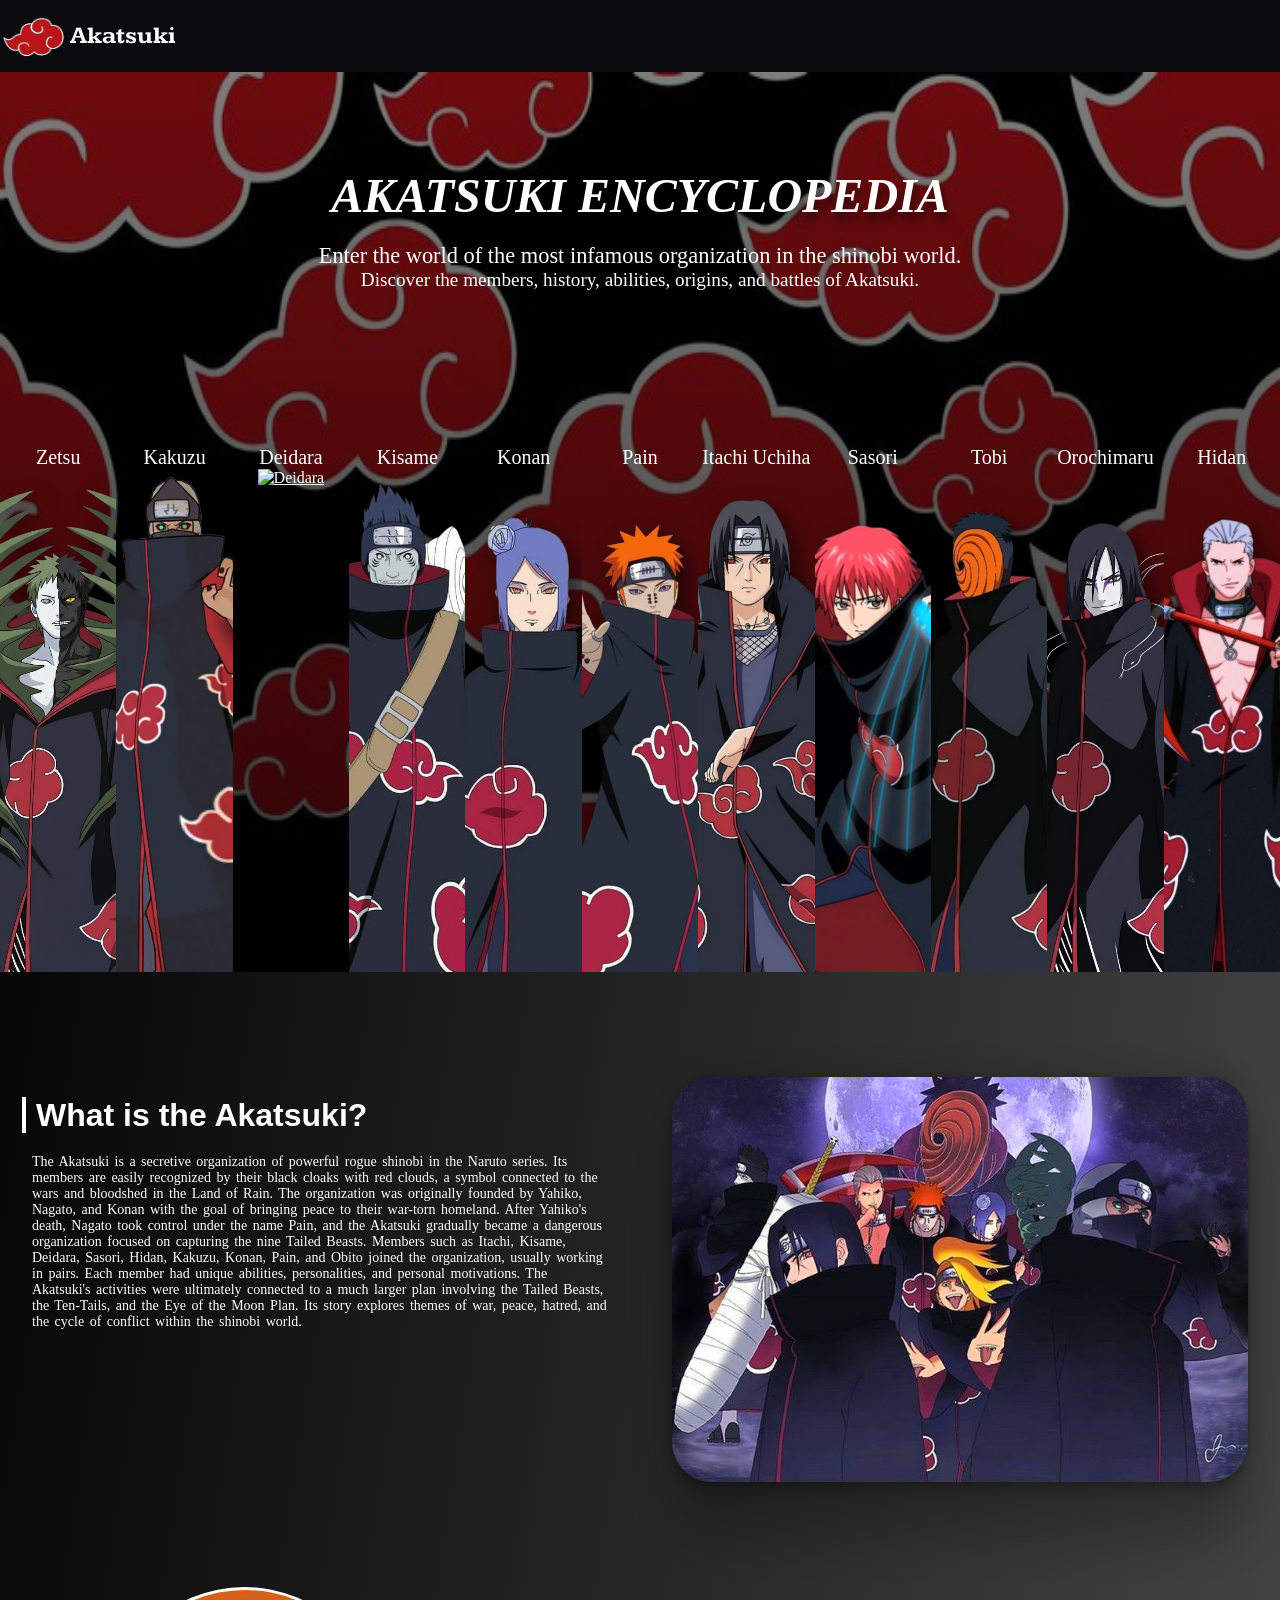
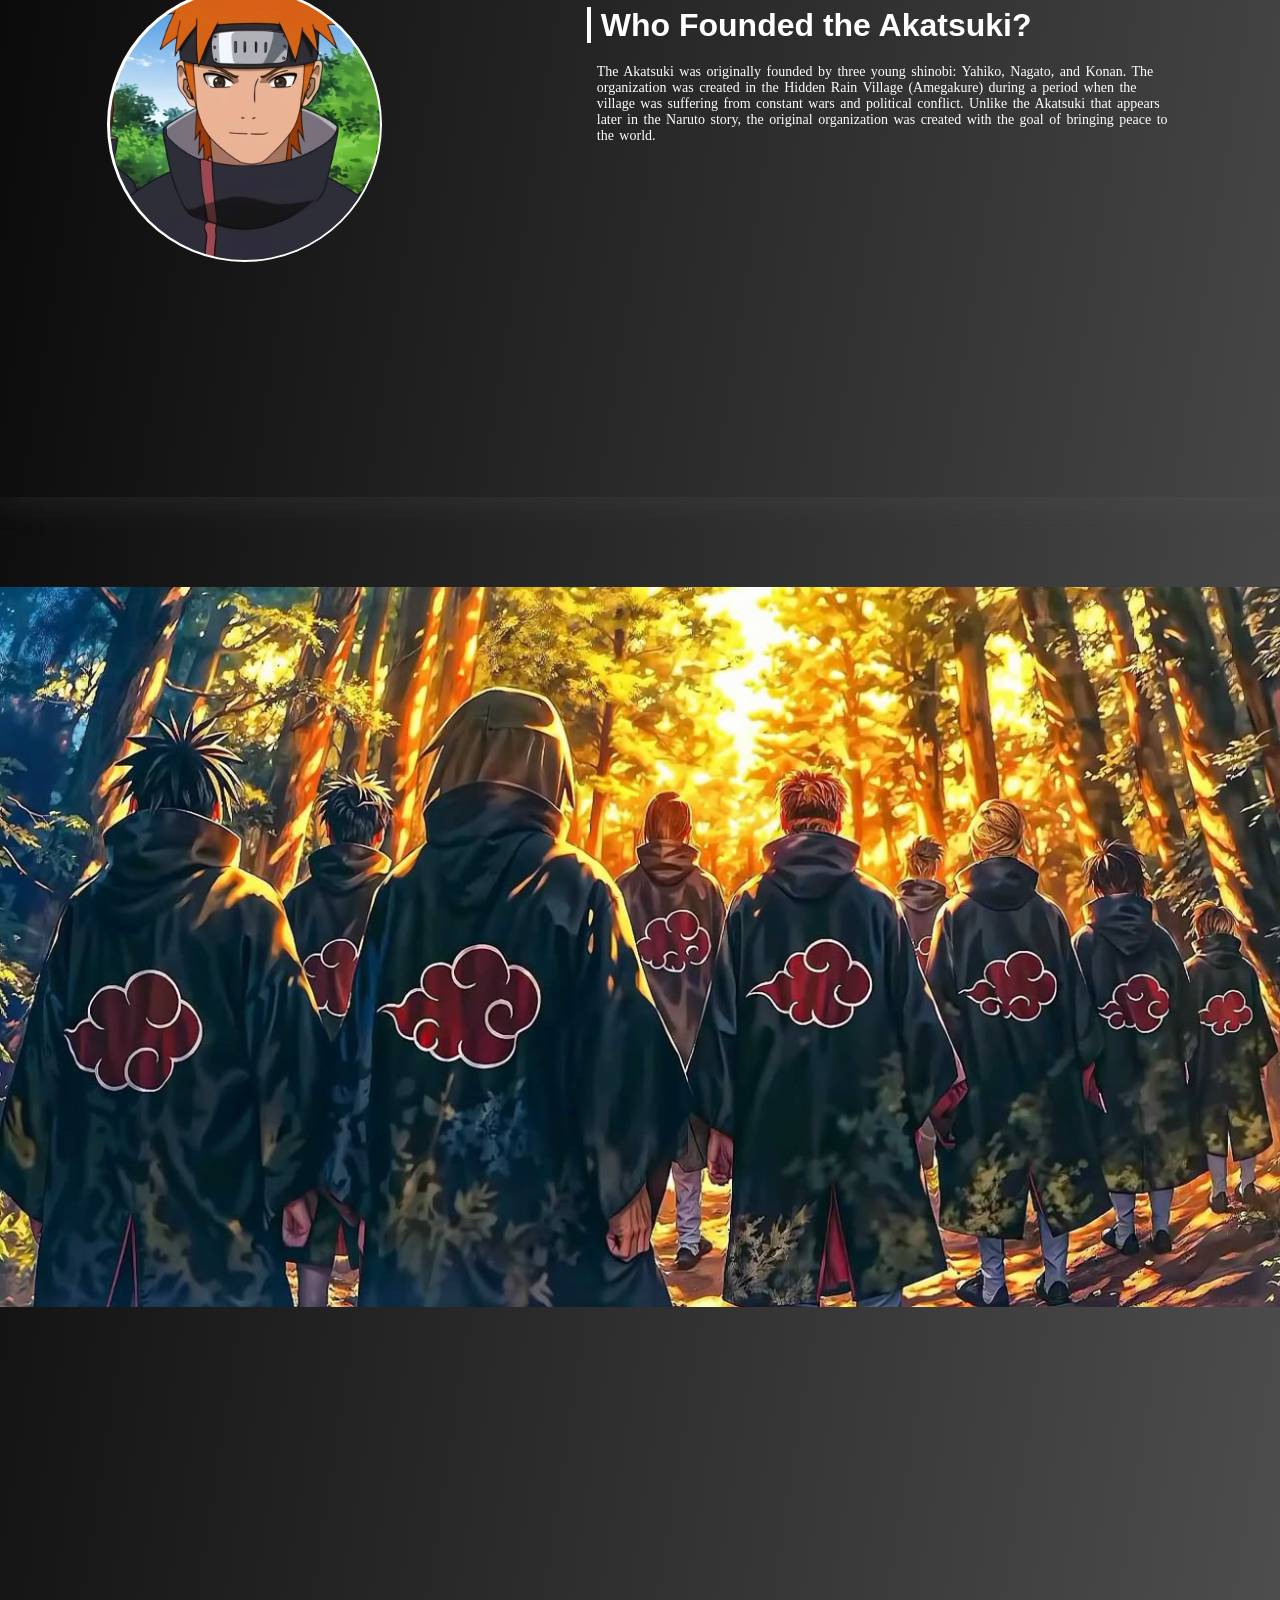
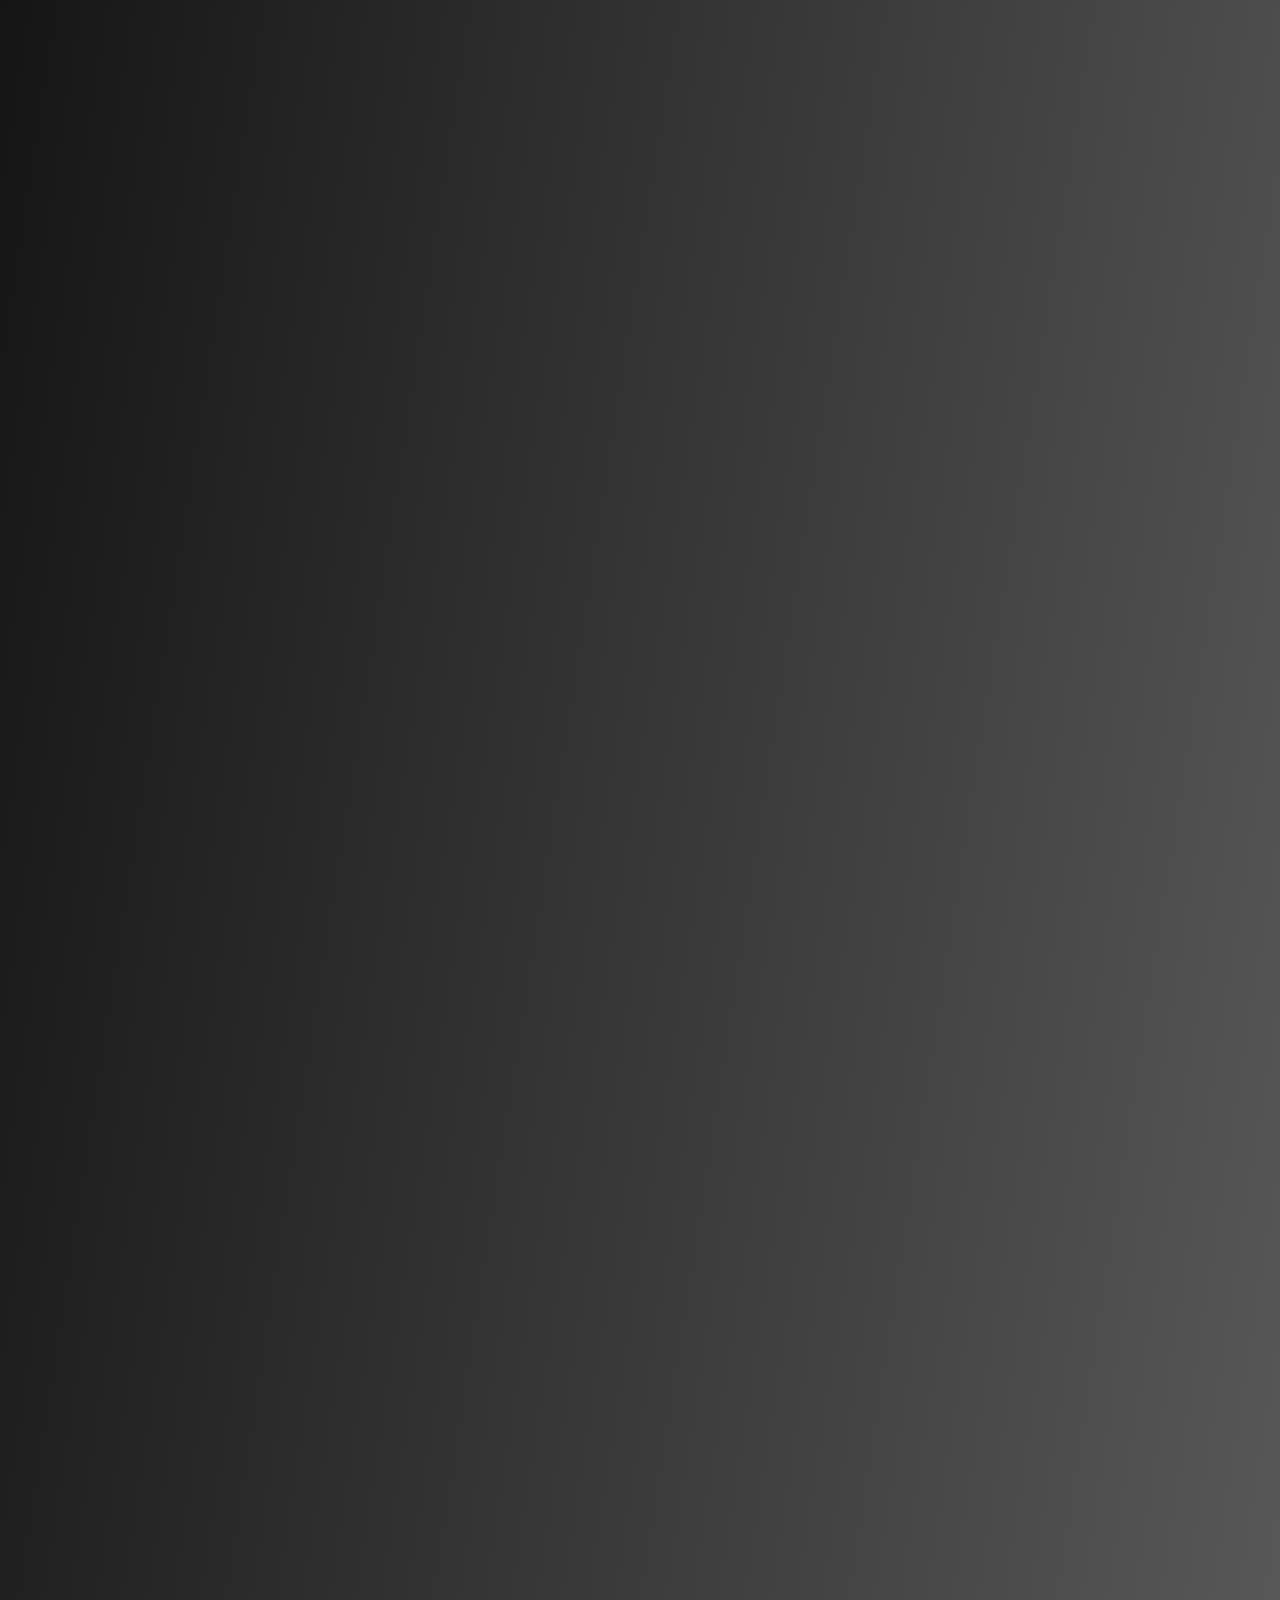
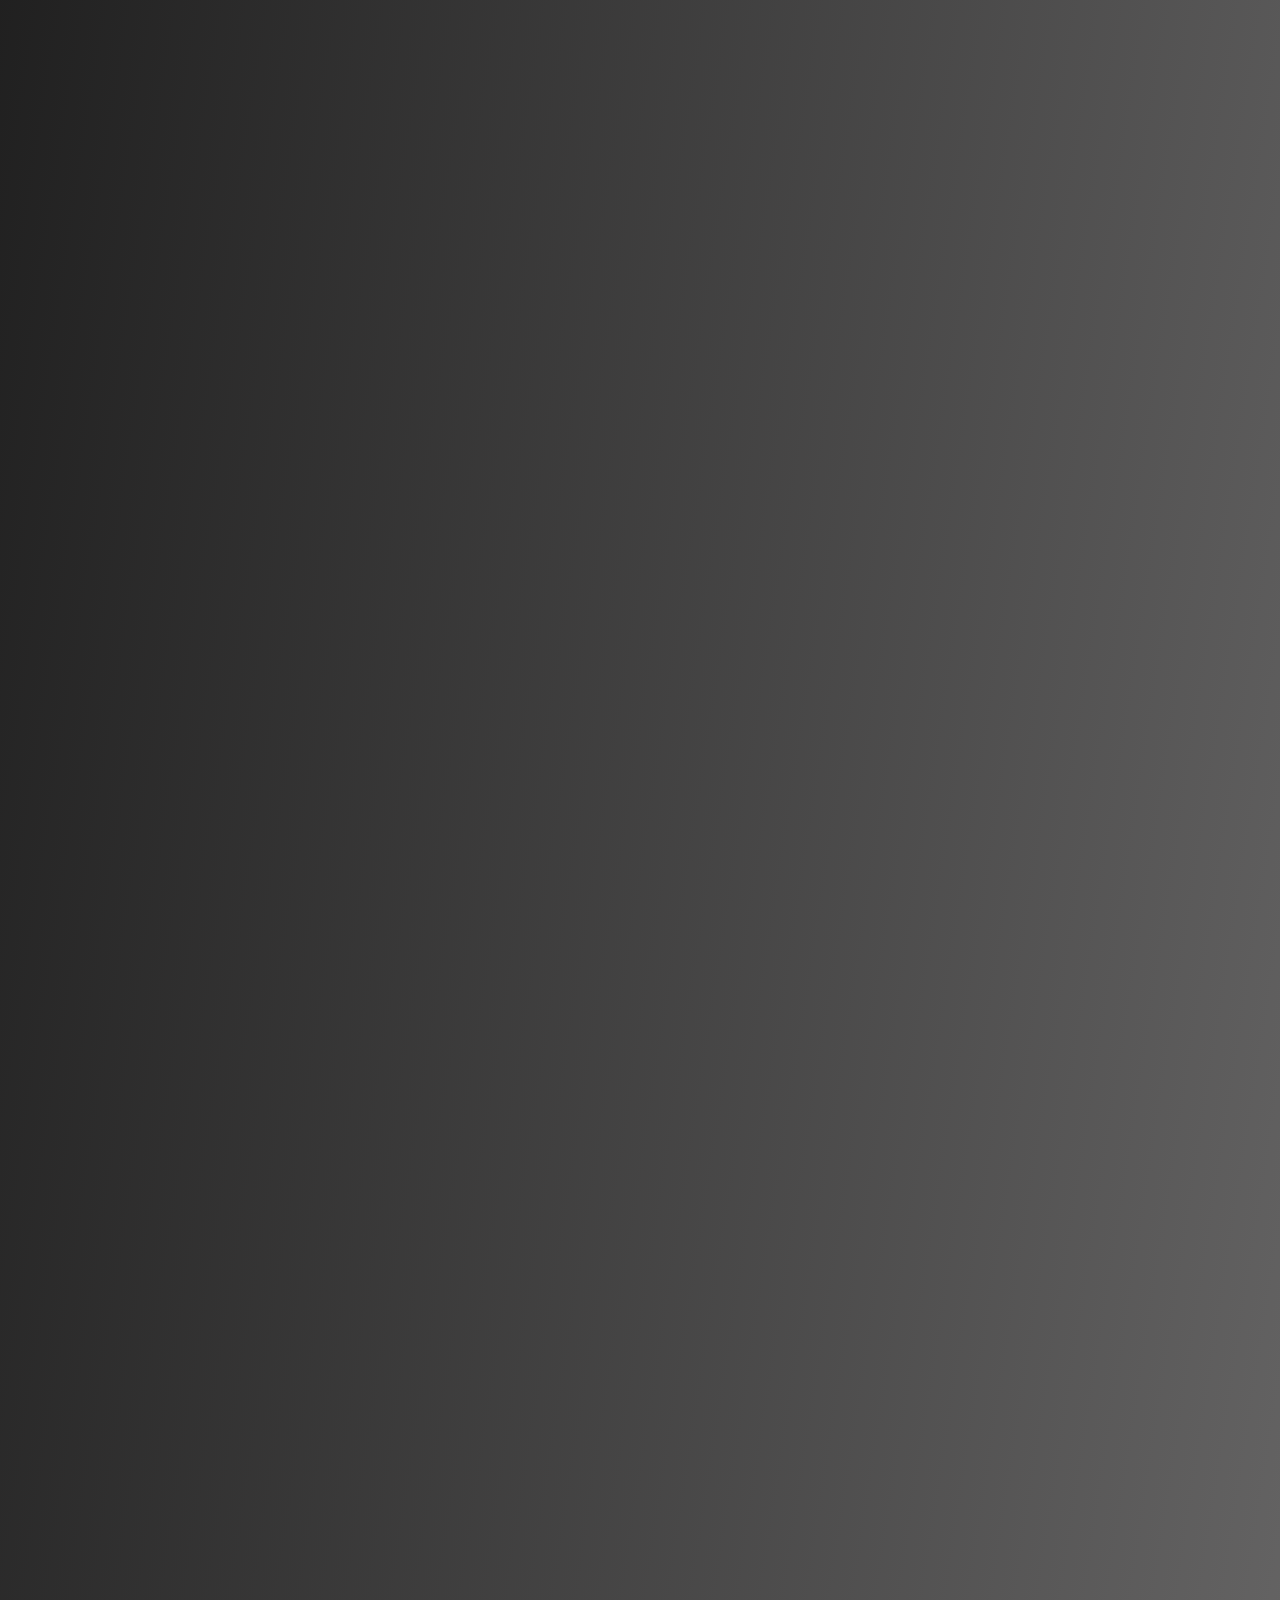
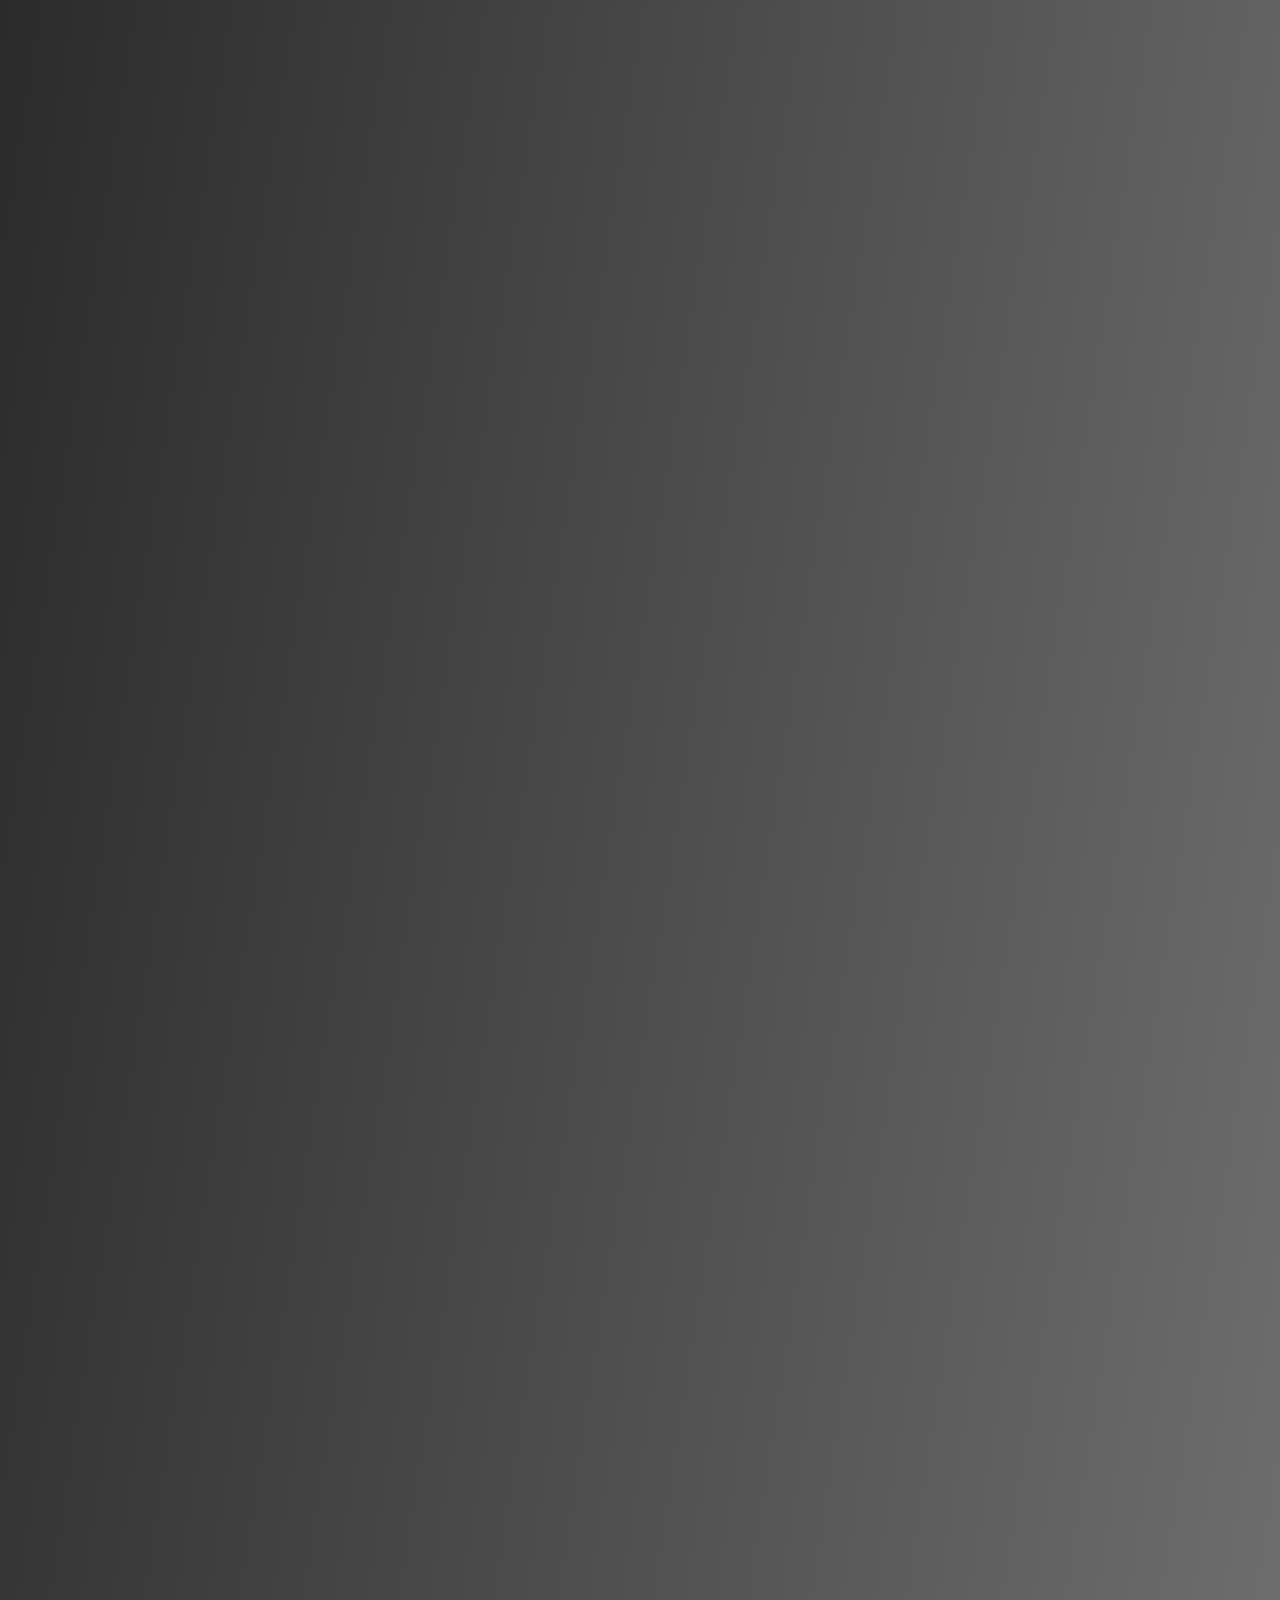
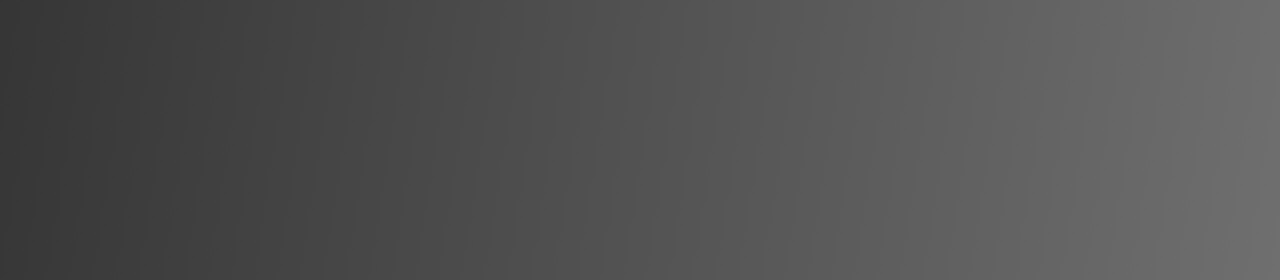
==== index.html @ fbed07a7 "js file is add for the image slider" ====
<!doctype html>
<html lang="en">
  <head>
    <meta charset="UTF-8" />
    <meta name="viewport" content="width=device-width, initial-scale=1.0" />
    <link
      rel="stylesheet"
      href="https://cdnjs.cloudflare.com/ajax/libs/font-awesome/7.3.1/css/all.min.css"
      integrity="sha512-QeR2VH+lsBE5LSAe1Q5EnTBbe7XTBubt8dG93Y7gidSgdMCr8nVqKcfKAMyN96SV8KDbZVTDXChatu5G2KQGzg=="
      crossorigin="anonymous"
      referrerpolicy="no-referrer"
    />
    <link rel="shortcut icon" href="./Akatsuki logo.png" type="image/x-icon" />
    <title>Akatsuki</title>
    <link rel="stylesheet" href="style.css" />
    <link rel="stylesheet" href="1024px.css" />
    <link rel="stylesheet" href="430px.css" />
  </head>
  <body>
    <main>
      <nav>
        <div class="left">
          <img src="./Akatsuki logo.png" alt="Akatsuki logo" />
          <h1>Akatsuki</h1>
        </div>
        <div class="right">
          <div id="ual">
            <ul>
              <li>Home</li>
              <li>History</li>
              <li>About</li>
              <li>contact</li>
            </ul>
          </div>
          <i
            onclick="show()"
            id="show"
            class="fa-solid fa-bars"
            style="color: rgb(255, 255, 255)"
          ></i>
          <i
            onclick="shed()"
            id="hide"
            class="fa-solid fa-x"
            style="color: rgb(255, 255, 255)"
          ></i>
        </div>
      </nav>
      <div class="cover">
        <div class="top_main">
          <div class="toptext">
            <h3>AKATSUKI ENCYCLOPEDIA</h3>
            <p>
              Enter the world of the most infamous organization in the shinobi
              world.
            </p>
            <p>
              Discover the members, history, abilities, origins, and battles of
              Akatsuki.
            </p>
          </div>
        </div>
        <div class="images">
          <div class="char">
            <p>Zetsu</p>
            <a href=""><img src="./Zetsu.png" alt="Zetsu" /></a>
          </div>
          <div class="char">
            <p>Kakuzu</p>
            <a href=""><img src="./Kakuzu.png" alt="Kakuzu" /></a>
          </div>
          <div class="char">
            <p>Deidara</p>
            <a href=""><img src="./Deidara.png" alt="Deidara" /></a>
          </div>
          <div class="char">
            <p>Kisame</p>
            <a href=""
              ><img src="./Kisame Hoshigaki.png" alt="Kisame Hoshigaki"
            /></a>
          </div>
          <div class="char">
            <p>Konan</p>
            <a href=""><img src="./Konan.png" alt="Konan" /></a>
          </div>
          <div class="char">
            <p>Pain</p>
            <a href=""><img src="./Pain.png" alt="Pain" /></a>
          </div>
          <div class="char">
            <p>Itachi Uchiha</p>
            <a href=""><img src="./Itachi Uchiha.png" alt="Itachi Uchiha" /></a>
          </div>
          <div class="char">
            <p>Sasori</p>
            <a href=""><img src="./Sasori.png" alt="Sasori" /></a>
          </div>
          <div class="char">
            <p>Tobi</p>
            <a href=""><img src="./Tobi.png" alt="Tobi" /></a>
          </div>
          <div class="char">
            <p>Orochimaru</p>
            <a href=""><img src="./Orochimaru.png" alt="Orochimaru" /></a>
          </div>
          <div class="char">
            <p>Hidan</p>
            <a href=""><img src="./Hidan.png" alt="Hidan" /></a>
          </div>
        </div>
      </div>

      <div class="question_set1">
        <div class="question_set1_top">
          <div class="left">
            <h3>What is the Akatsuki?</h3>
            <p>
              The Akatsuki is a secretive organization of powerful rogue shinobi
              in the Naruto series. Its members are easily recognized by their
              black cloaks with red clouds, a symbol connected to the wars and
              bloodshed in the Land of Rain. The organization was originally
              founded by Yahiko, Nagato, and Konan with the goal of bringing
              peace to their war-torn homeland. After Yahiko's death, Nagato
              took control under the name Pain, and the Akatsuki gradually
              became a dangerous organization focused on capturing the nine
              Tailed Beasts. Members such as Itachi, Kisame, Deidara, Sasori,
              Hidan, Kakuzu, Konan, Pain, and Obito joined the organization,
              usually working in pairs. Each member had unique abilities,
              personalities, and personal motivations. The Akatsuki's activities
              were ultimately connected to a much larger plan involving the
              Tailed Beasts, the Ten-Tails, and the Eye of the Moon Plan. Its
              story explores themes of war, peace, hatred, and the cycle of
              conflict within the shinobi world.
            </p>
          </div>
          <div class="right"></div>
        </div>
        <div class="question_set1_bottom">
          <div class="left">
            <img src="./Yahiko.jfif" alt="" />
          </div>
          <div class="right">
            <h3>Who Founded the Akatsuki?</h3>
            <p>
              The Akatsuki was originally founded by three young shinobi:
              Yahiko, Nagato, and Konan. The organization was created in the
              Hidden Rain Village (Amegakure) during a period when the village
              was suffering from constant wars and political conflict. Unlike
              the Akatsuki that appears later in the Naruto story, the original
              organization was created with the goal of bringing peace to the
              world.
            </p>
          </div>
        </div>
      </div>
      <div class="question_set_2">
        <div class="slideImage">
          <img src="./a1.jfif" alt="" />
        </div>
        <div class="slideImage">
          <img src="./a2.jfif" alt="" />
        </div>
        <div class="slideImage">
          <img src="./a3.jfif" alt="" />
        </div>
        <div class="slideImage">
          <img src="./a4.jfif" alt="" />
        </div>
        <div class="slideImage">
          <img src="./a5.jfif" alt="" />
        </div>
        <div class="slideImage">
          <img src="./a7.jfif" alt="" />
        </div>
      </div>
    </main>
    <script type="module" src="./gsap.js"></script>
    <script src="./script.js"></script>
  </body>
</html>
---- style.css ----
@import url("https://fonts.googleapis.com/css2?family=Arya:wght@400;700&family=Cinzel+Decorative:wght@400;700;900&family=JetBrains+Mono:ital,wght@0,100..800;1,100..800&family=Kameron:wght@400..700&display=swap");

* {
  margin: 0;
  padding: 0;
  box-sizing: border-box;
  /* background-color: #000000; */
  color: white;
}

body {
  /* background-image:
        linear-gradient(rgba(50, 50, 50, 0.6), rgba(50, 50, 50, 0.6)),
        url("./background.jpg");
    background-size: 100% 100vh; */
  background-image: linear-gradient(to top left, rgb(112, 111, 111), black);
  /* background-color: #333333; */
}

nav {
  height: 8vh;
  width: 100%;
  display: flex;
  align-items: center;
  justify-content: space-between;
  font-family: "Kameron", serif;
  background-color: #0b0b0e;
  /* position: fixed; */
}

nav .left {
  width: 25%;
  display: flex;
  align-items: center;
}

nav .right {
  width: 40%;
  display: flex;
  justify-content: space-around;
}

nav .right #ual {
  width: 70%;
  visibility: hidden;
}
nav .right ul {
  width: 100%;
  display: flex;
  justify-content: space-evenly;
  list-style: none;
  cursor: pointer;
}

.right i {
  font-size: 24px;
}
.right i:last-child {
  position: relative;
  right: 5vw;
  visibility: hidden;
  cursor: pointer;
}

nav img {
  height: 70px;
  width: 70px;
}

main {
  height: 920vh;
  width: 100%;
  /* background-color: #000000; */
}

main .top_main {
  height: 35vh;
  width: 100%;
  /* background-color: lightblue; */
  display: flex;
  flex-direction: column;
  align-items: center;
  justify-content: center;
}

main .top_main .toptext {
  font-family: serif;
  text-align: center;
}

.top_main .toptext h3 {
  font-size: 3rem;
}

.top_main .toptext p:nth-child(2) {
  font-size: 1.4rem;
}
.top_main .toptext p:nth-child(3) {
  font-size: 1.2rem;
}

main .cover {
  height: 100vh;
  width: 100%;
  background-image:
    linear-gradient(rgba(0, 0, 0, 0.5), rgba(0, 0, 0, 0.8)),
    url("./renamecov.jfif");
  filter: saturate(130%);
  background-size: 100% 100vh;
  /* border-radius: 20px; */
}

main .question_set1 {
  height: 125vh;
  width: 100%;
  display: flex;
  flex-direction: column;
  justify-content: space-evenly;
  box-shadow: rgba(100, 100, 111, 0.2) 0px 7px 29px 0px;
}

.question_set1 .question_set1_top {
  height: 45vh;
  width: 100%;
  display: flex;
  justify-content: space-around;
}

.question_set1 h3 {
  font-size: 2em;
  margin: 20px 0 20px 0;
  font-family: sans-serif;
}

.question_set1 h3:before {
  content: "";
  position: relative;
  right: 10px;
  width: 3px;
  height: 40px;
  border-left: 4px solid;
}

.question_set1 p {
  font-size: 14px;
  word-spacing: 2px;
}

.question_set1_top .left:first-child {
  height: 50vh;
  width: 45vw;
}
.question_set1_top .right:last-child {
  height: 100%;
  width: 45vw;
  background-image: url(./left_aka.jfif);
  filter: saturate(130%);
  background-size: 45vw 100%;
  border-radius: 40px;
  box-shadow:
    rgba(0, 0, 0, 0.25) 0px 54px 55px,
    rgba(0, 0, 0, 0.12) 0px -12px 30px,
    rgba(0, 0, 0, 0.12) 0px 4px 6px,
    rgba(0, 0, 0, 0.17) 0px 12px 13px,
    rgba(0, 0, 0, 0.09) 0px -3px 5px;
}

main .question_set1 .question_set1_bottom {
  height: 45vh;
  width: 100%;
  display: flex;
  justify-content: space-around;
  align-items: start;
}

.question_set1_bottom .left:first-child {
  height: 275px;
  width: 275px;
  /* background-image: url(./Yahiko.jfif); */
  filter: saturate(130%);
  background-size: 45vw 100%;
  border-radius: 50%;
  background-color: white;
  display: flex;
  justify-content: center;
  align-items: center;
}

.question_set1_bottom .left:first-child img {
  height: 270px;
  width: 270px;
  border-radius: 50%;
  transition: all 0.1s linear;
}

.left:first-child img:hover {
  height: 275px;
  width: 275px;
}
.question_set1_bottom .right:last-child {
  height: 50vh;
  width: 45vw;
}

.question_set2 {
  height: 100vh;
  width: 100%;
  background-image:
    linear-gradient(rgba(0, 0, 0, 0.5), rgba(0, 0, 0, 0.8)), url("./302298.jpg");
  background-size: 100% 100vh;
  position: relative;
}

.question_set2 .question_set2_cont {
  height: 50vh;
  width: 50%;
  position: absolute;
  left: 20vw;
  top: 15vh;
}

.question_set2 .question_set2_cont h3 {
  font-size: 2em;
  margin: 20px 0 20px 0;
  font-family: sans-serif;
}

.question_set2 .question_set2_cont h3:before {
  content: "";
  position: relative;
  right: 10px;
  width: 3px;
  height: 40px;
  border-left: 4px solid;
}

.question_set2 .question_set2_cont main .top_main p {
  font-size: 14px;
  font-family: "Arya", sans-serif;
  margin: 0 0 -10px 0;
}
main .top_main h3 {
  font-size: 2.5em;
  font-style: italic;
  text-shadow: 2px 8px 8px #00000080;
  margin: 0 0 20px 0;
}

main .images {
  height: 65vh;
  width: 100%;
  /* background-color: green; */
  display: grid;
  grid-template-columns: 1fr 1fr 1fr 1fr 1fr 1fr 1fr 1fr 1fr 1fr 1fr;
  align-items: end;
}

main .images .char {
  height: 90%;
  width: 100%;
  overflow: hidden;
  text-align: center;
  /* background-color: #fff; */
}

main .images .char p {
  font-size: 20px;
}

main .images .char img {
  height: 100%;
  width: 100%;
  object-fit: cover;
  transition: all 0.2s linear;
  filter: saturate(130%);

  filter: drop-shadow(8px 8px 10px rgba(0, 0, 0, 0.5));
}

.images .char img:hover {
  transform: scale(1.1);
}

* {
    box-sizing: border-box;
}

.question_set_2 {
    height: 100vh;
    width: 100%;
    display: flex;
    align-items: center;
    justify-content: center;
    overflow: hidden;
}

.slideImage {
    width: 100%;
    height: 80vh;
    display: none;
}

.slideImage img {
    height: 100%;
    width: 100%;
    object-fit: contain;
}
---- 1024px.css ----
@media (max-width: 1024px) {


  main .cover {
    height: 420vh;
    width: 100%;
    background-image:
    linear-gradient(rgba(0, 0, 0, 0.5), rgba(0, 0, 0, 0.8)), url("./ak1240.jfif");
    filter: saturate(130%);
    background-size: 100% 420vh;
    /* border-radius: 20px; */
  }

  main .top_main {
    justify-content: space-between;
}

  main .images .char img {
    height: 75%;
    width: 75%;
    object-fit: cover;
    transition: all 0.2s linear;
    filter: saturate(130%);
    filter: drop-shadow(8px 8px 10px rgba(0, 0, 0, 0.5));
  }
  .question_set1 .question_set1_top {
    height: 40vh;
  }

  main .question_set1 .question_set1_bottom {
    height: 40vh;
  }

  main .images {
    height: 350vh;
    width: 100%;
    /* background-color: green; */
    display: grid;
    grid-template-columns: repeat(3, 1fr);
    align-items: end;
  }
}
---- 430px.css ----
@media (max-width: 450px) {
  nav img {
    height: 50px;
    width: 50px;
  }

  nav h1 {
    font-size: 22px;
  }

  main .top_main h5 {
    font-size: 11px;
  }

  main {
    height: 900vh;
  }

  main .top_main {
    justify-content: center;
    height: 30vh;
  }
  main .top_main h3 {
    font-size: 1.5em;
  }

  main .top_main p {
    font-size: 13px;
    text-align: center;
    width: 85%;
    font-family: "Arya", sans-serif;
    margin: 0 0 5px 0;
  }

  main .question_set1 {
    height: 140vh;
  }

  .question_set1 .question_set1_top {
    height: 75vh;
    width: 100%;
    flex-direction: column;
    align-items: center;
  }

  .question_set1_top .left:first-child {
    width: 90%;
    height: 75vh;
  }

  .question_set1_top .right:last-child {
    height: 50vh;
    width: 90%;
    background-size: 100% 50vh;
  }

  main .question_set1 .question_set1_bottom {
    height: 50vh;
    flex-direction: column;
    align-items: center;
  }

  .question_set1_bottom .left:first-child {
    height: 50vh;
    width: 90%;
    background-size: 100% 100%;
    order: 2;
  }

  .question_set1_bottom .right:last-child {
    height: 50vh;
    width: 90%;
  }
  main .images {
    height: 300vh;
    width: 100%;
    /* background-color: green; */
    display: grid;
    grid-template-columns: repeat(2, 1fr);
    align-items: end;
  }
}
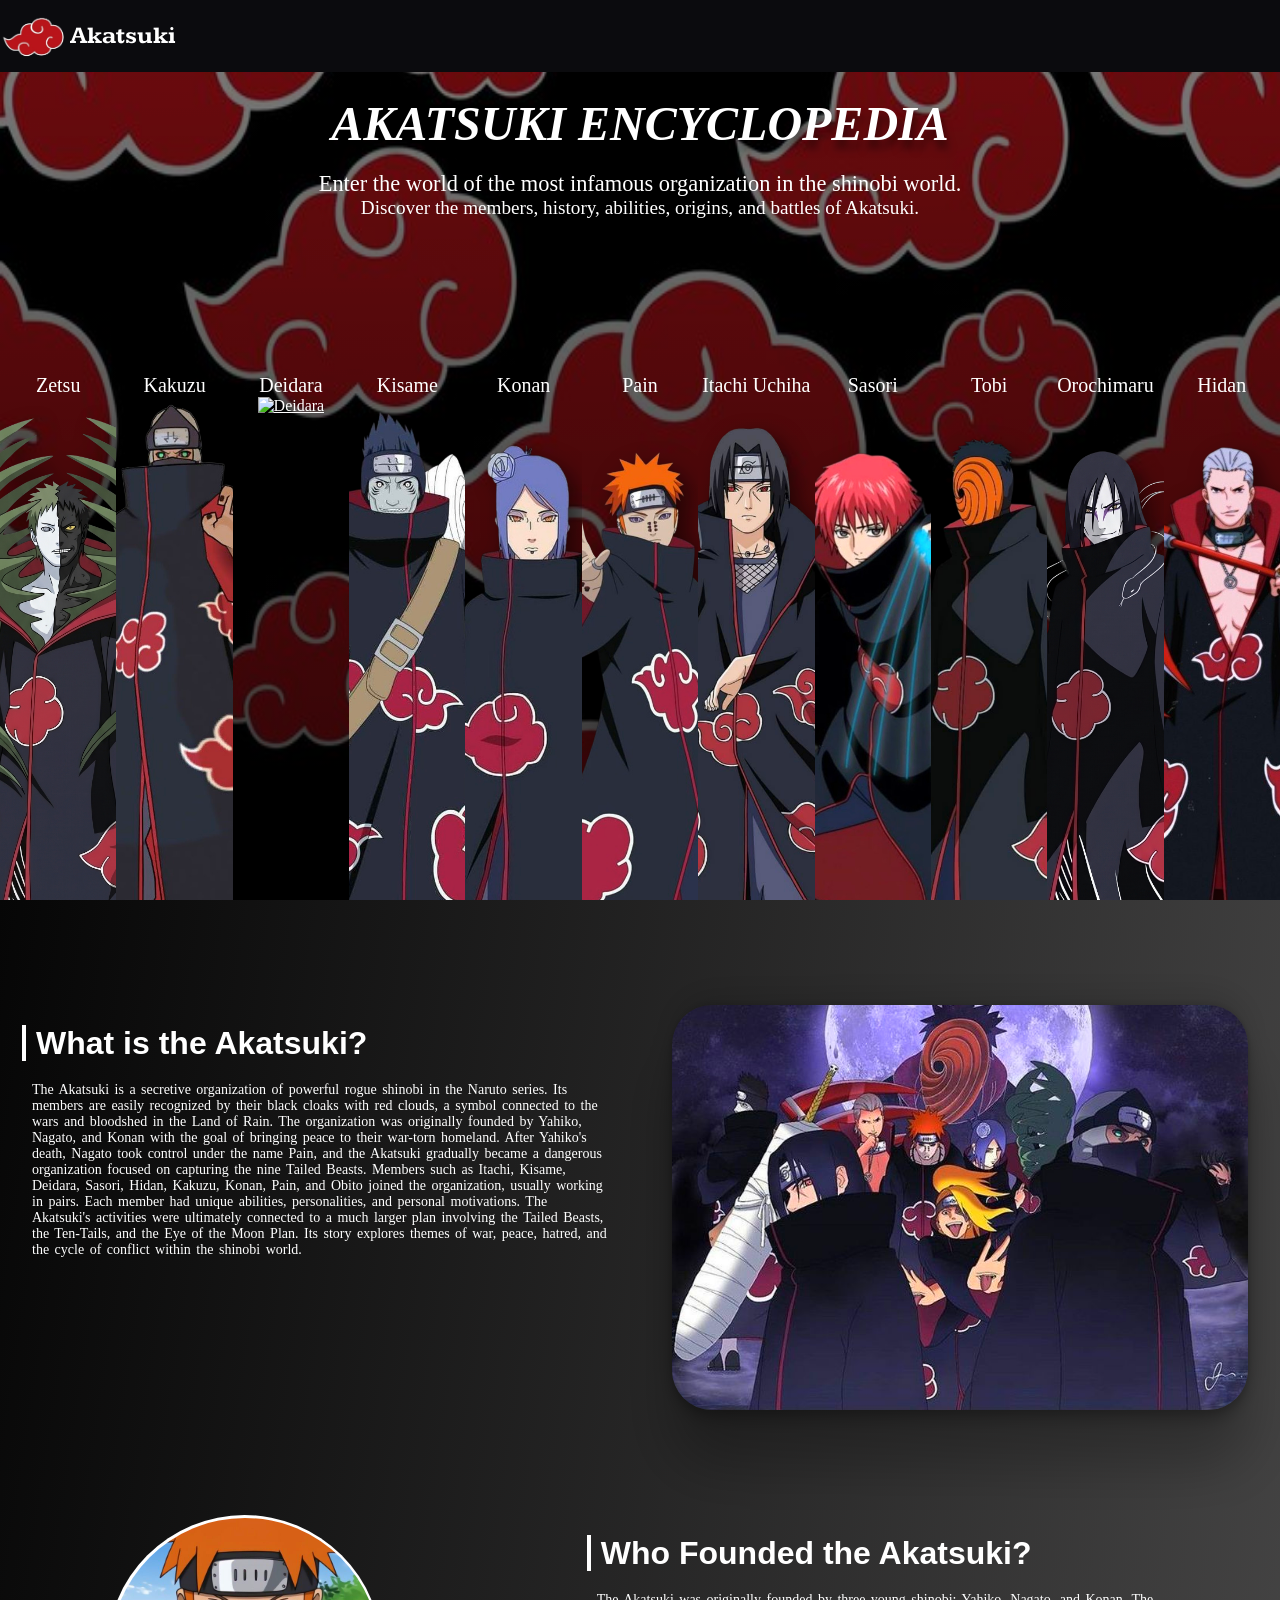
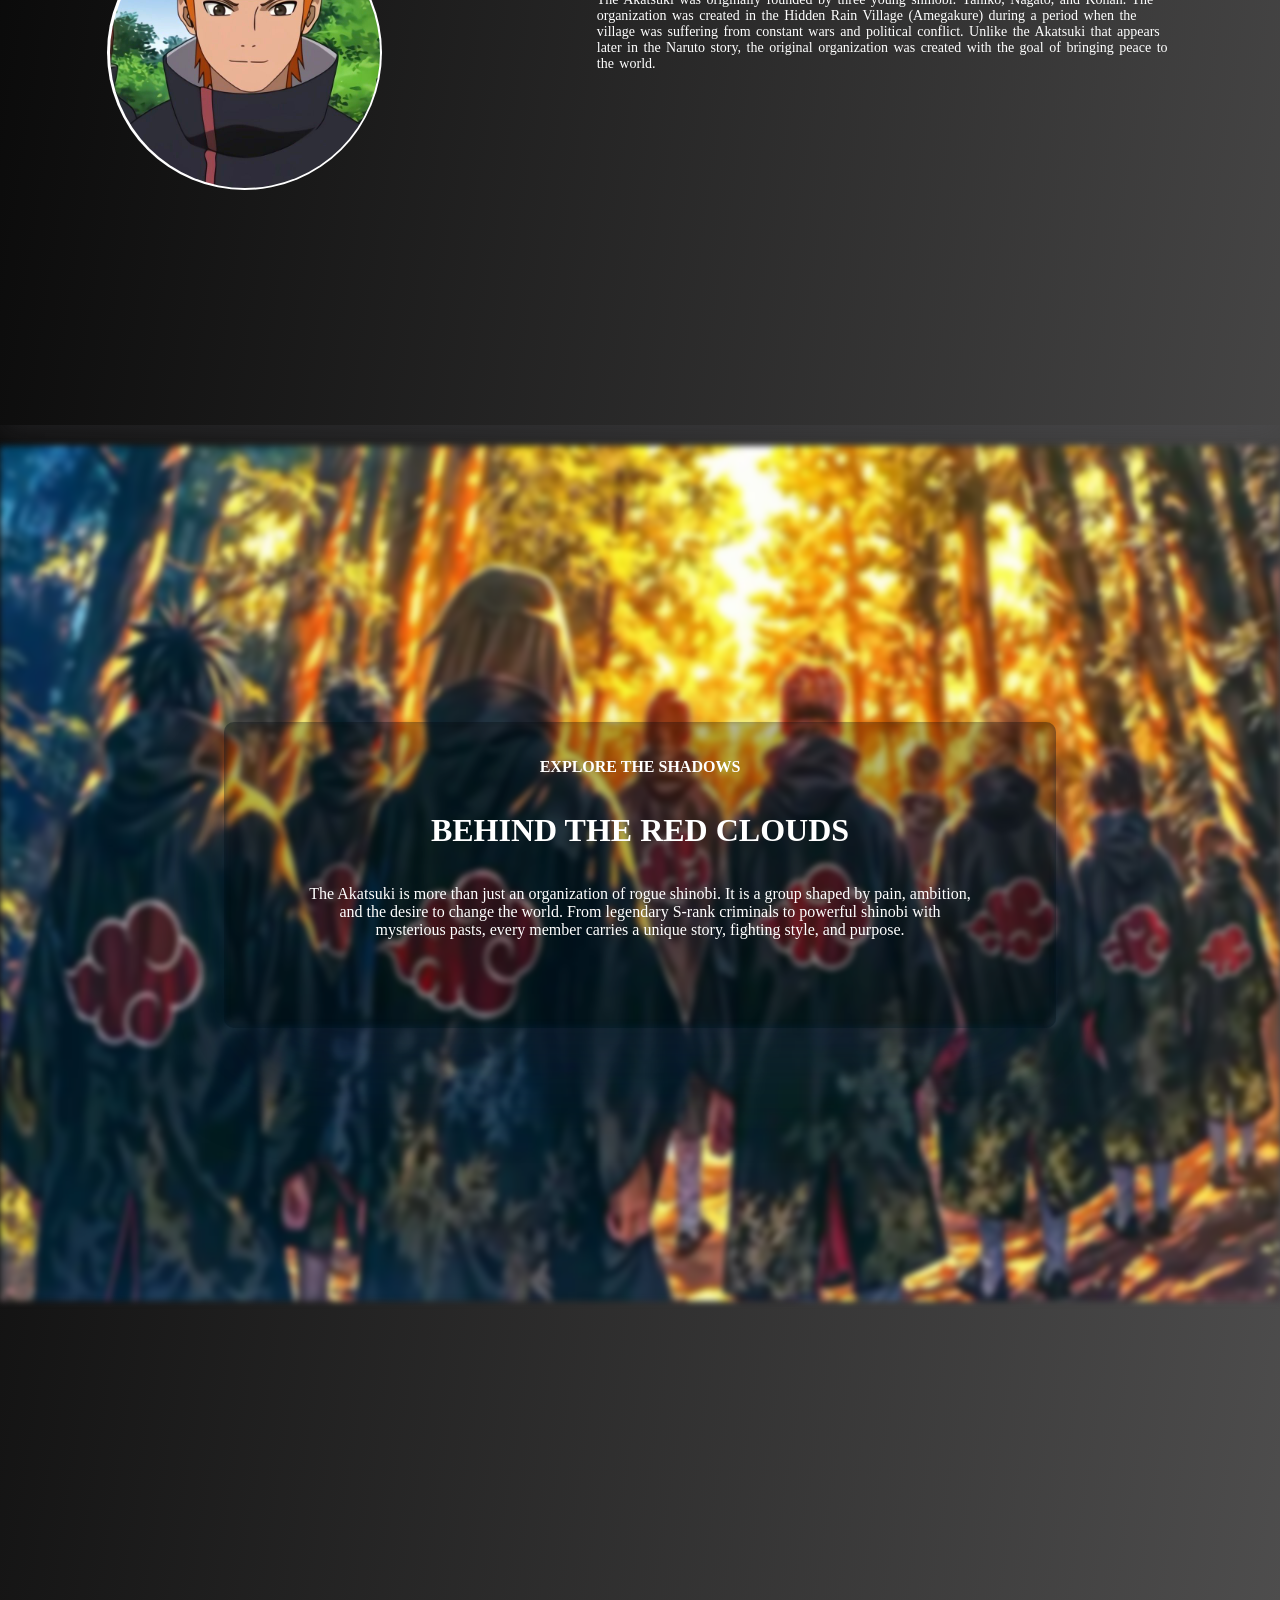
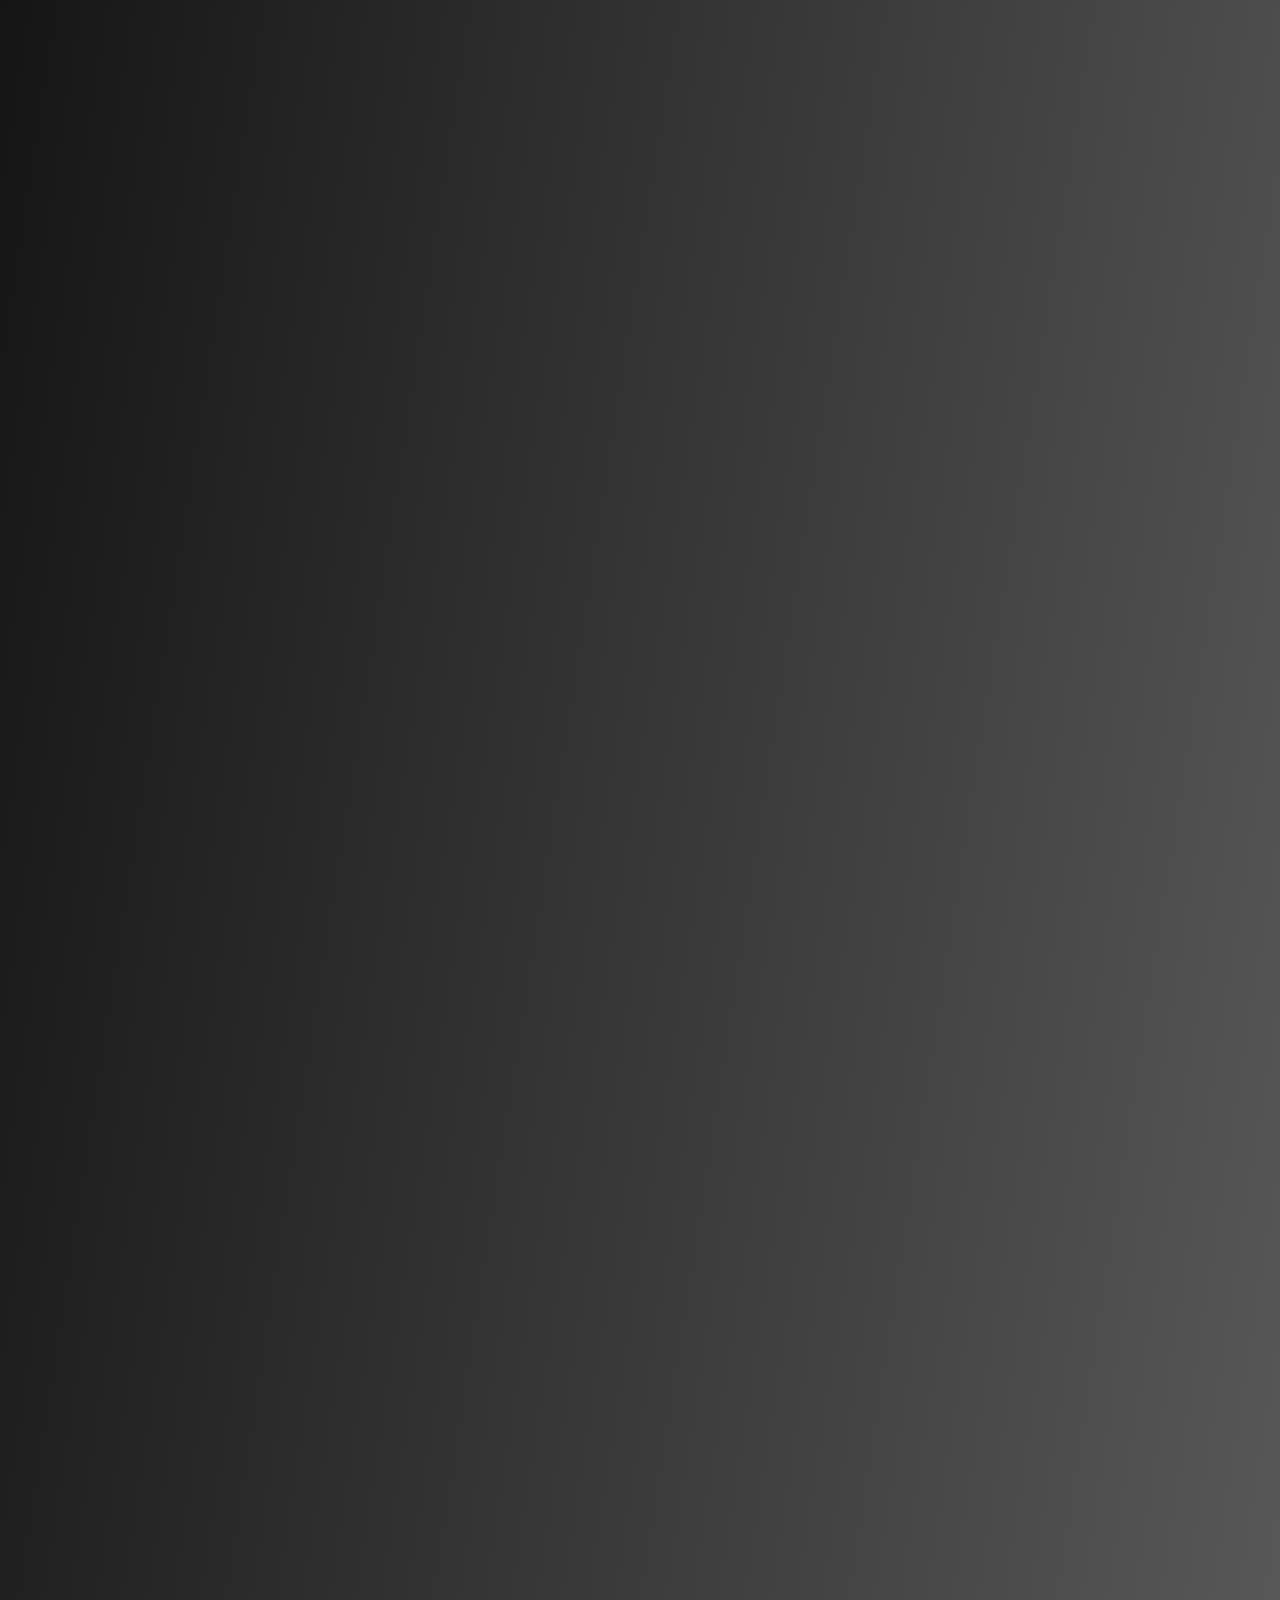
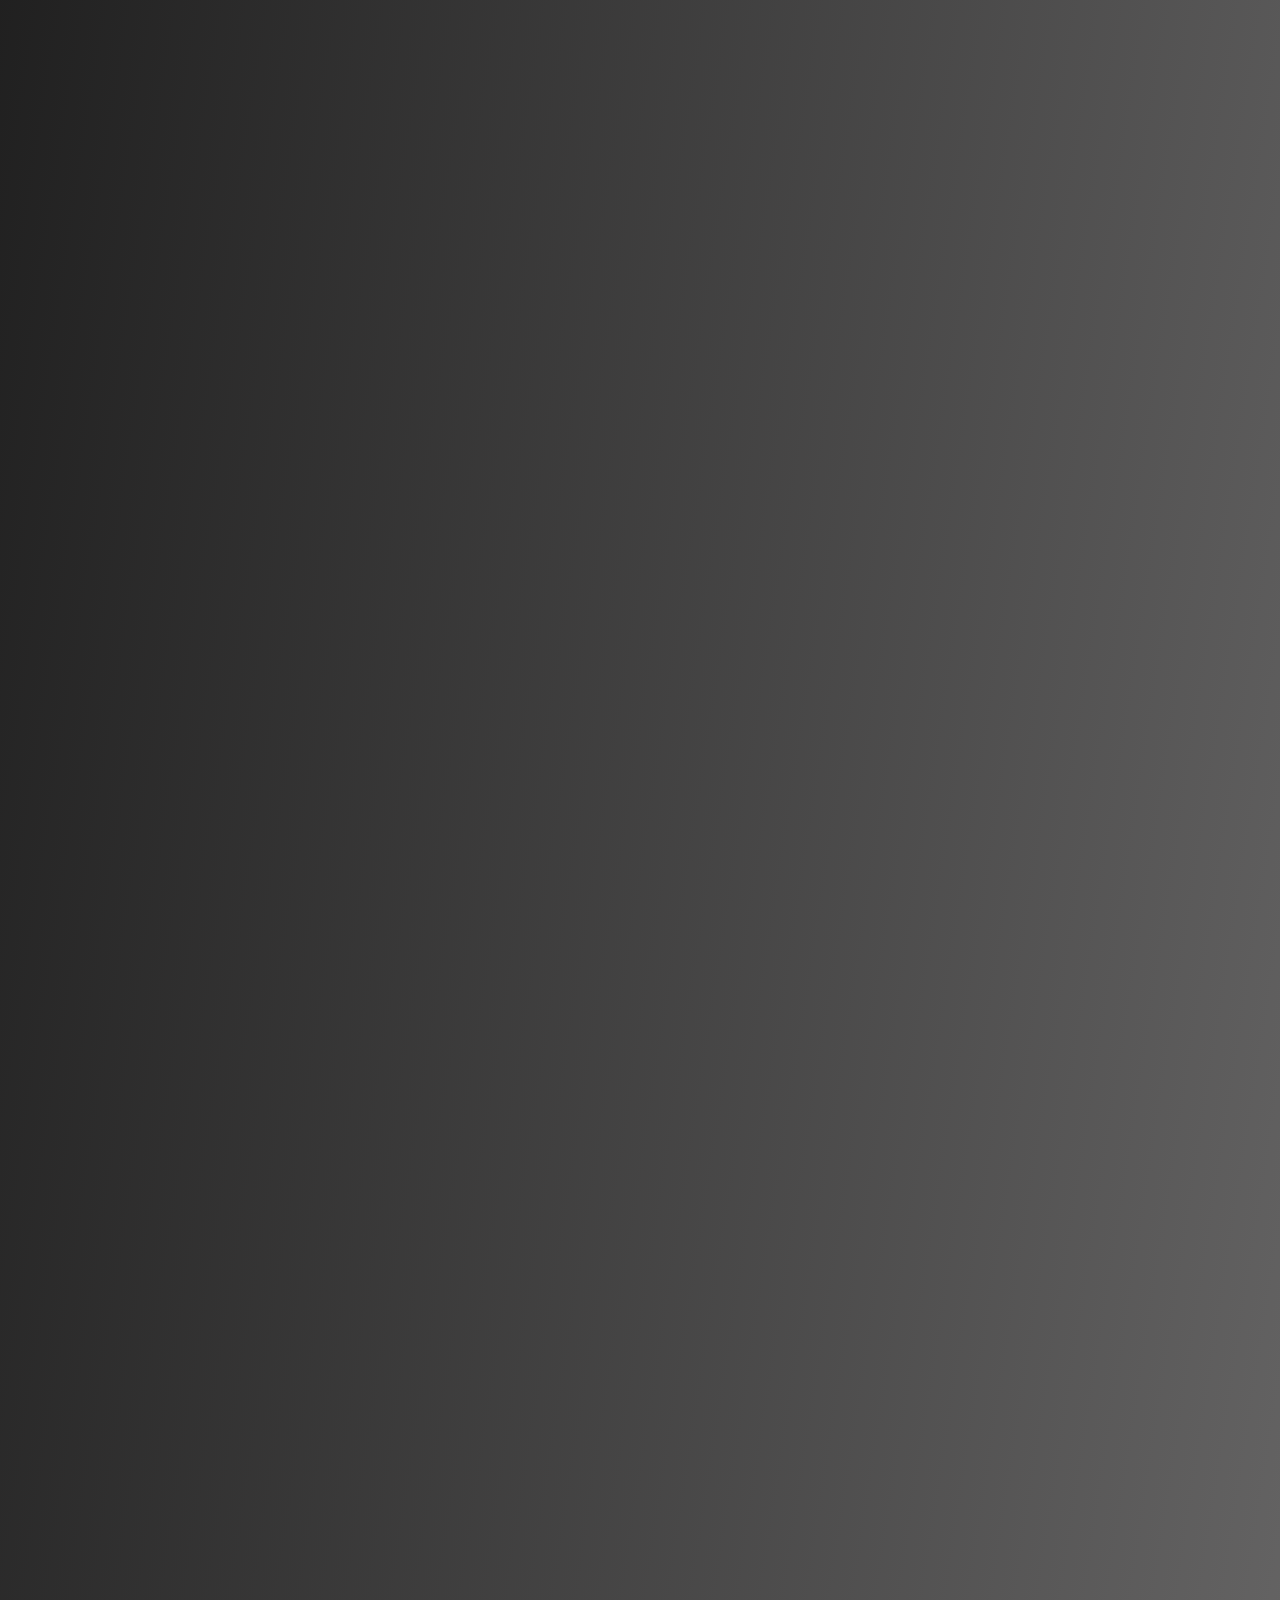
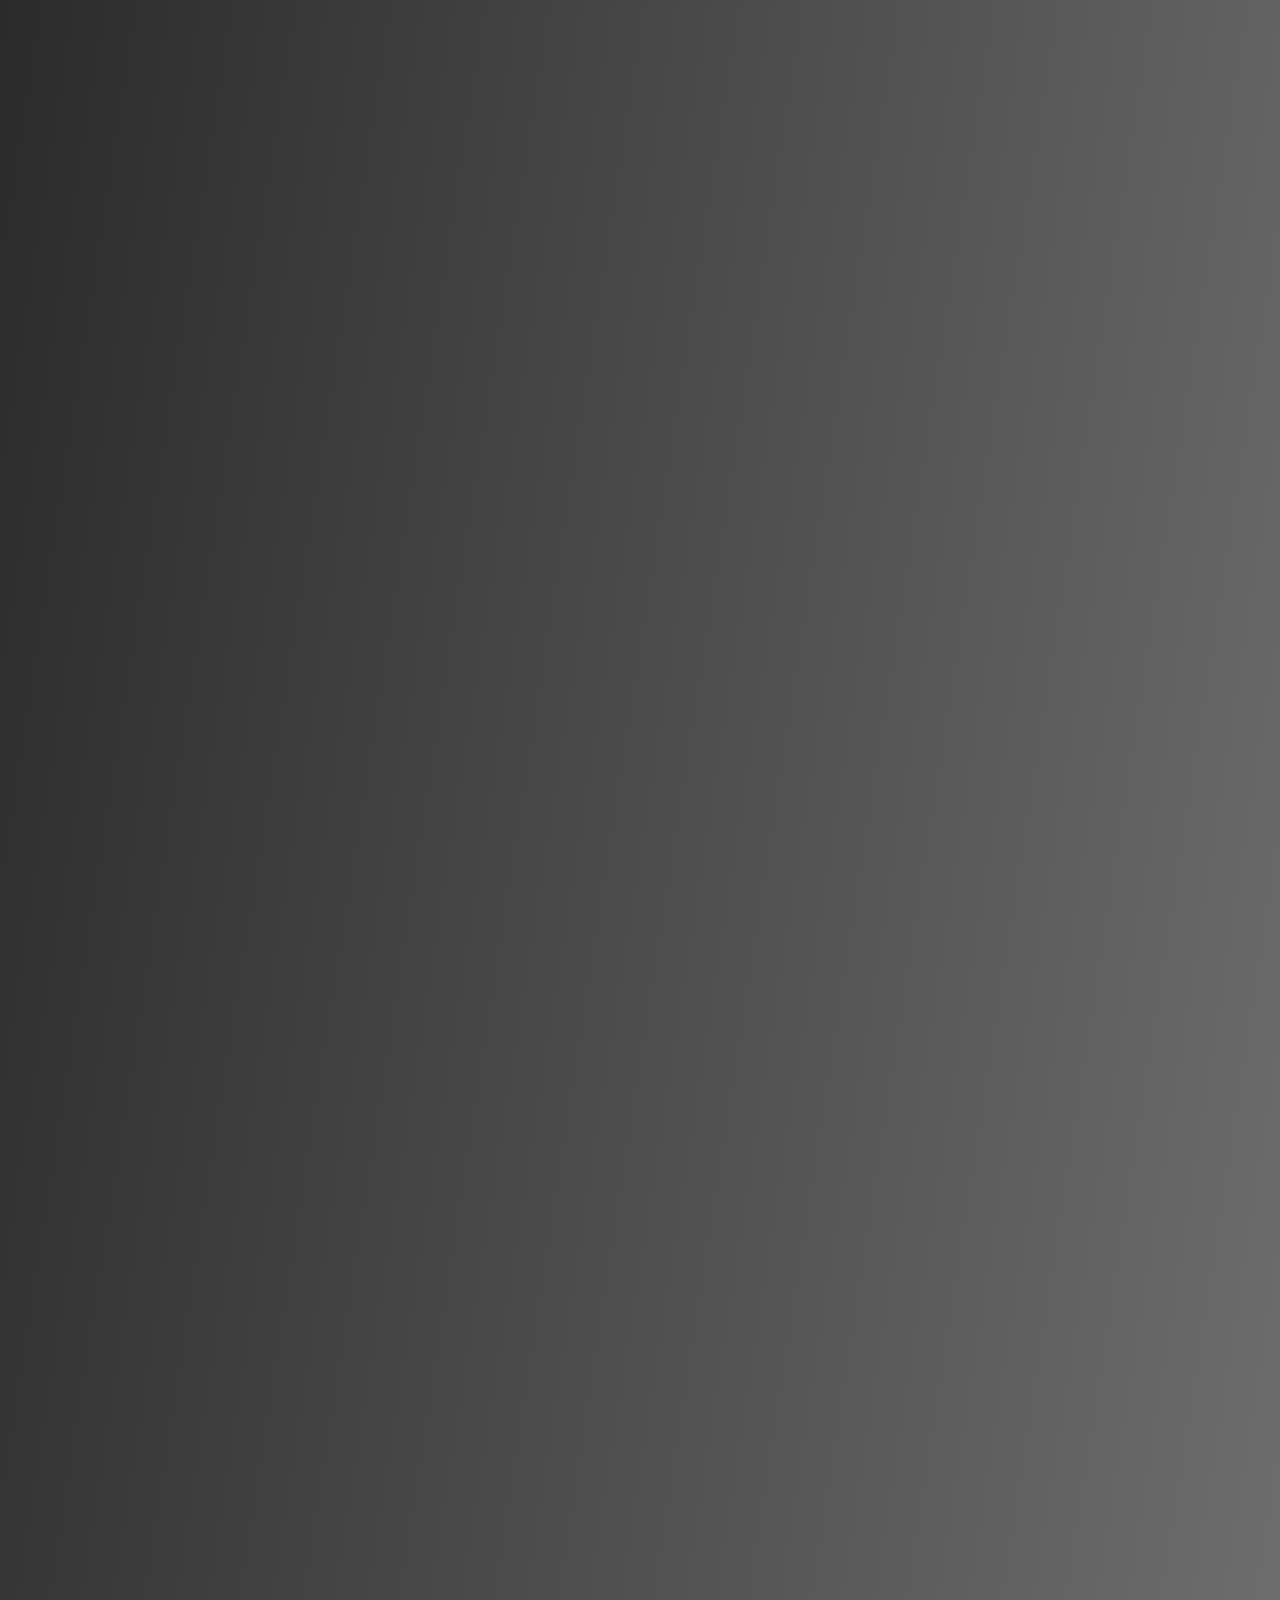
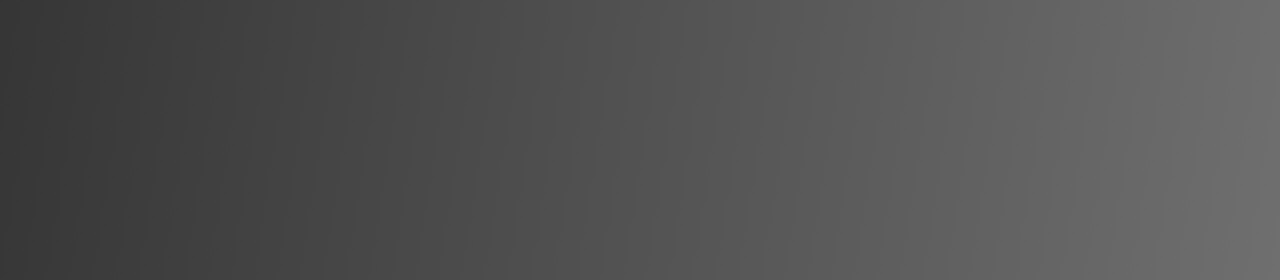
==== commit 7ee4bb85: "second question set is complete" ====
--- a/index.html
+++ b/index.html
@@ -154,23 +154,38 @@
         </div>
       </div>
       <div class="question_set_2">
-        <div class="slideImage">
-          <img src="./a1.jfif" alt="" />
+        <div class="img">
+          <div class="slideImage">
+            <img src="./a1.jfif" alt="" />
+          </div>
+          <div class="slideImage">
+            <img src="./a2.jfif" alt="" />
+          </div>
+          <div class="slideImage">
+            <img src="./a3.jfif" alt="" />
+          </div>
+          <div class="slideImage">
+            <img src="./a4.jfif" alt="" />
+          </div>
+          <div class="slideImage">
+            <img src="./a5.jfif" alt="" />
+          </div>
+          <div class="slideImage">
+            <img src="./a7.jfif" alt="" />
+          </div>
         </div>
-        <div class="slideImage">
-          <img src="./a2.jfif" alt="" />
-        </div>
-        <div class="slideImage">
-          <img src="./a3.jfif" alt="" />
-        </div>
-        <div class="slideImage">
-          <img src="./a4.jfif" alt="" />
-        </div>
-        <div class="slideImage">
-          <img src="./a5.jfif" alt="" />
-        </div>
-        <div class="slideImage">
-          <img src="./a7.jfif" alt="" />
+        <div class="cont">
+          <div class="text">
+            <h4>EXPLORE THE SHADOWS</h4>
+            <h4>BEHIND THE RED CLOUDS</h4>
+            <p>
+              The Akatsuki is more than just an organization of rogue shinobi.
+              It is a group shaped by pain, ambition, and the desire to change
+              the world. From legendary S-rank criminals to powerful shinobi
+              with mysterious pasts, every member carries a unique story,
+              fighting style, and purpose.
+            </p>
+          </div>
         </div>
       </div>
     </main>
--- a/style.css
+++ b/style.css
@@ -25,7 +25,9 @@
   justify-content: space-between;
   font-family: "Kameron", serif;
   background-color: #0b0b0e;
-  /* position: fixed; */
+  position: fixed;
+  top: 0px;
+  z-index: 1;
 }
 
 nav .left {
@@ -193,7 +195,7 @@
   transition: all 0.1s linear;
 }
 
-.left:first-child img:hover {
+.question_set1_bottom .left:first-child img:hover {
   height: 275px;
   width: 275px;
 }
@@ -281,27 +283,55 @@
   transform: scale(1.1);
 }
 
-* {
-    box-sizing: border-box;
-}
-
 .question_set_2 {
-    height: 100vh;
-    width: 100%;
-    display: flex;
-    align-items: center;
-    justify-content: center;
-    overflow: hidden;
+  height: 100vh;
+  width: 100%;
+  display: flex;
+  align-items: center;
+  overflow: hidden;
 }
 
 .slideImage {
-    width: 100%;
-    height: 80vh;
-    display: none;
+  display: flex;
+  align-items: center;
+  justify-content: center;
+  filter: saturate(105%);
+  filter: blur(3px);
+  /* display: none; */
 }
 
 .slideImage img {
-    height: 100%;
-    width: 100%;
-    object-fit: contain;
+  height: 95vh;
+  width: 100vw;
+}
+
+.question_set_2 .cont {
+  position: absolute;
+  height: 40%;
+  width: 100%;
+  display: flex;
+  flex-direction: column;
+  justify-content: space-evenly;
+  align-items: center;
+}
+
+.question_set_2 .cont .text{
+  height: 85%;
+  width: 65%;
+   display: flex;
+  flex-direction: column;
+  justify-content: space-evenly;
+  align-items: center;
+  background-color: rgba(0, 0, 0, 0.288);
+  border-radius: 10px;
+  box-shadow: rgba(50, 50, 93, 0.25) 0px 50px 100px -20px, rgba(0, 0, 0, 0.3) 0px 30px 60px -30px, rgba(10, 37, 64, 0.35) 0px -2px 6px 0px inset;
+}
+.question_set_2 .cont h4:nth-child(2){
+  font-size: 2rem;
+}
+
+.question_set_2 .cont p{
+  height: 35%;
+  width: 80%;
+  text-align: center;
 }
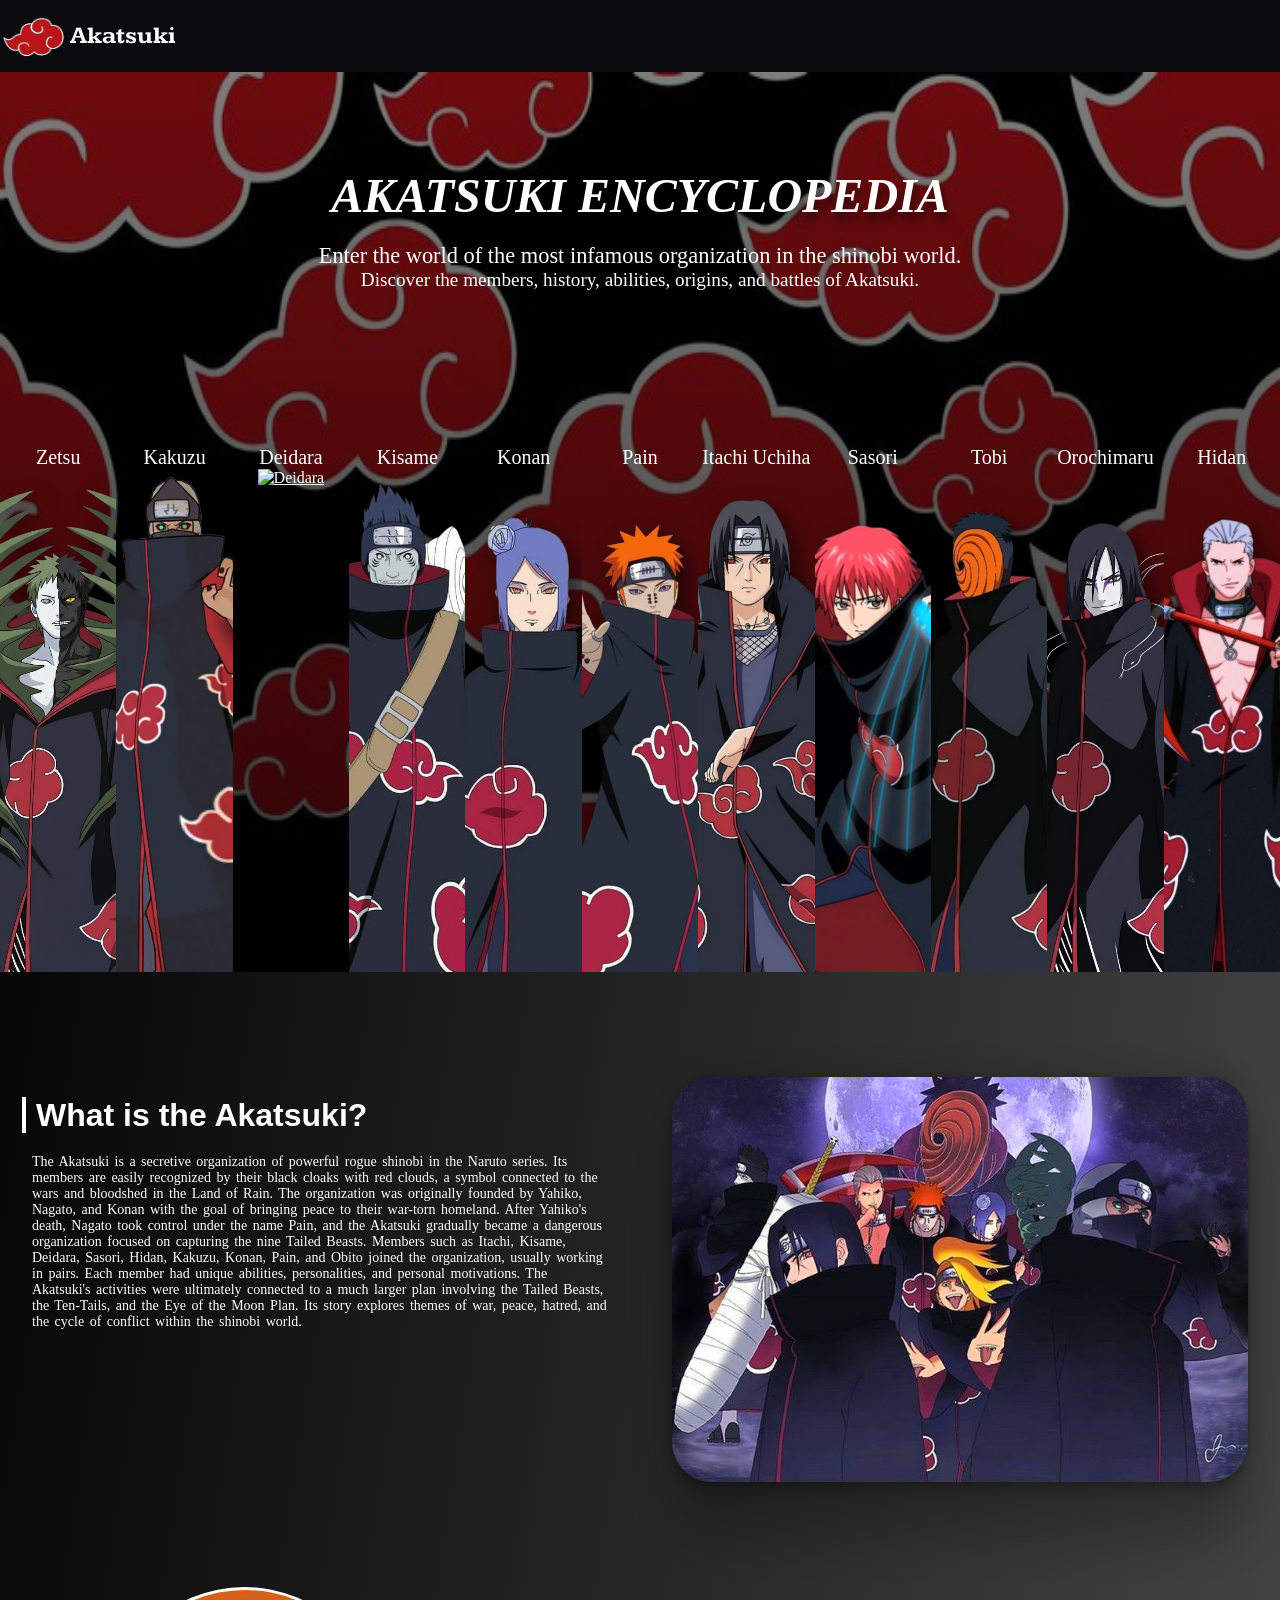
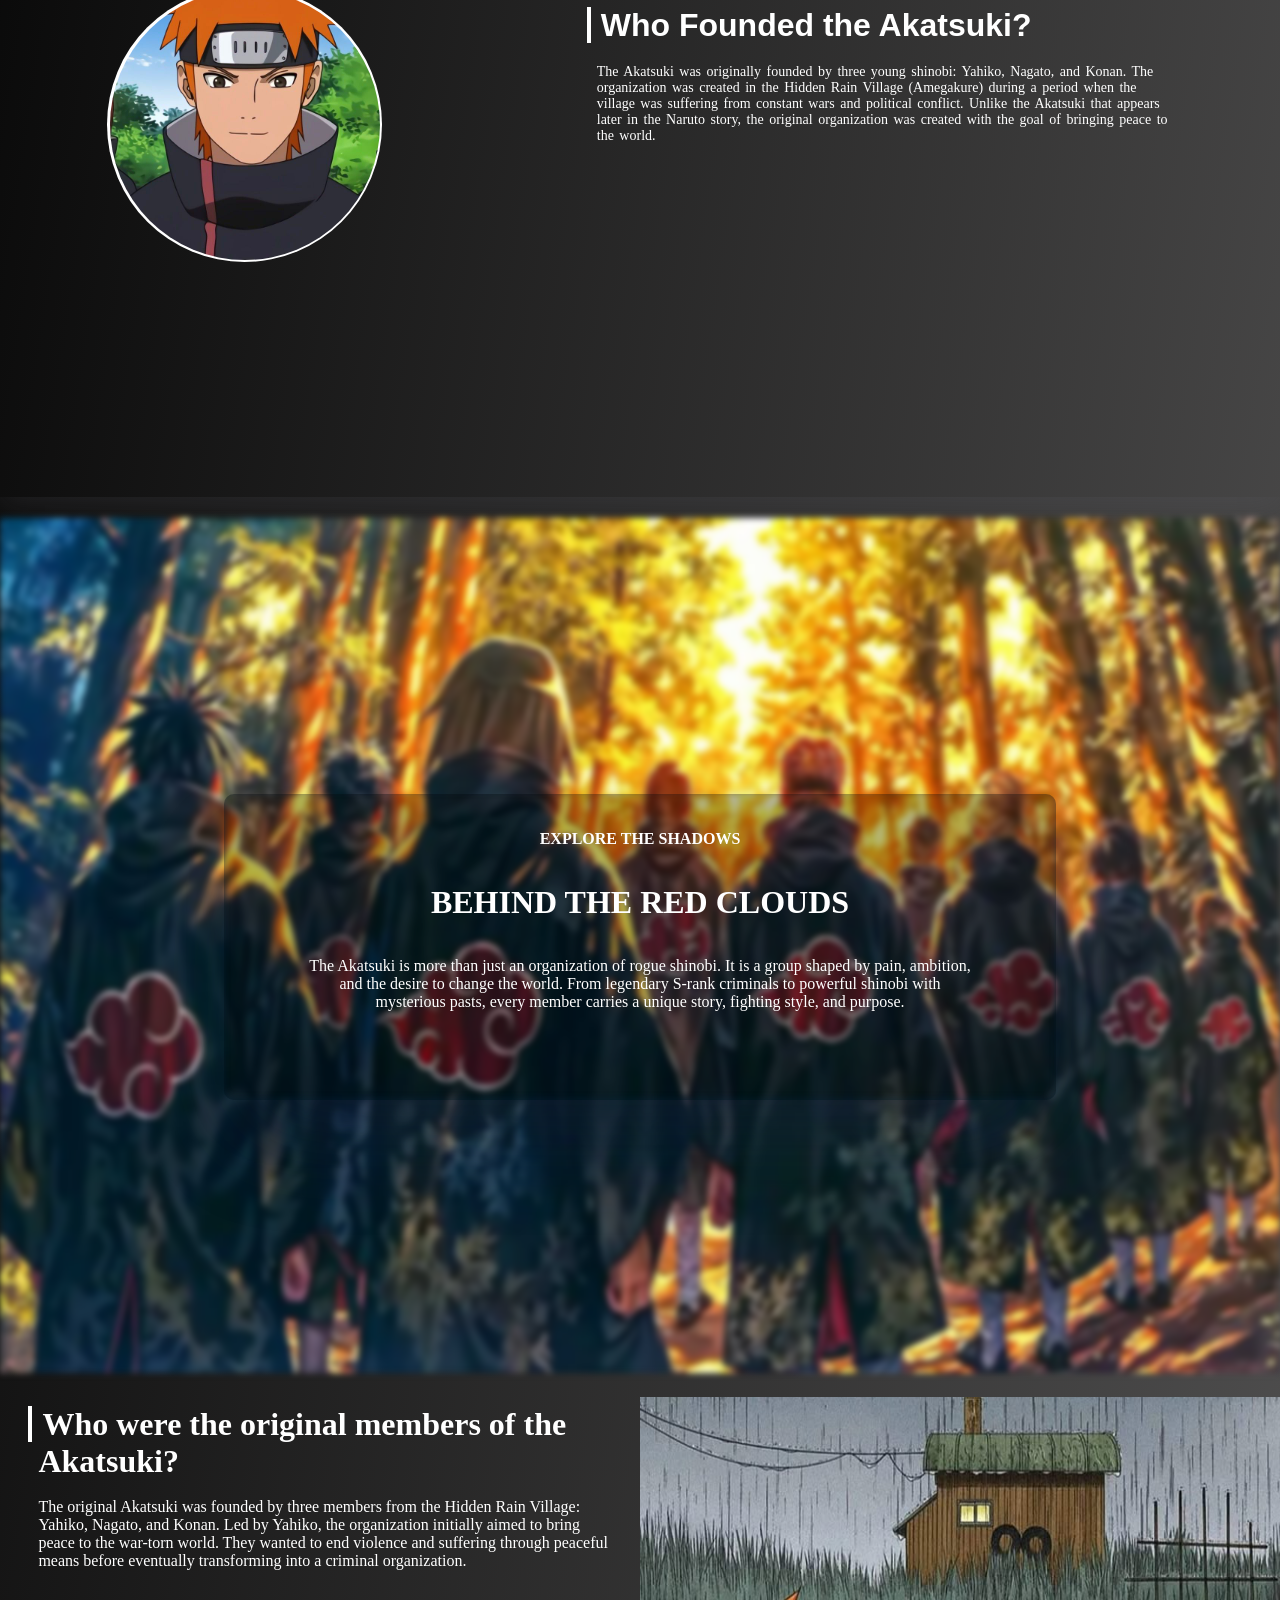
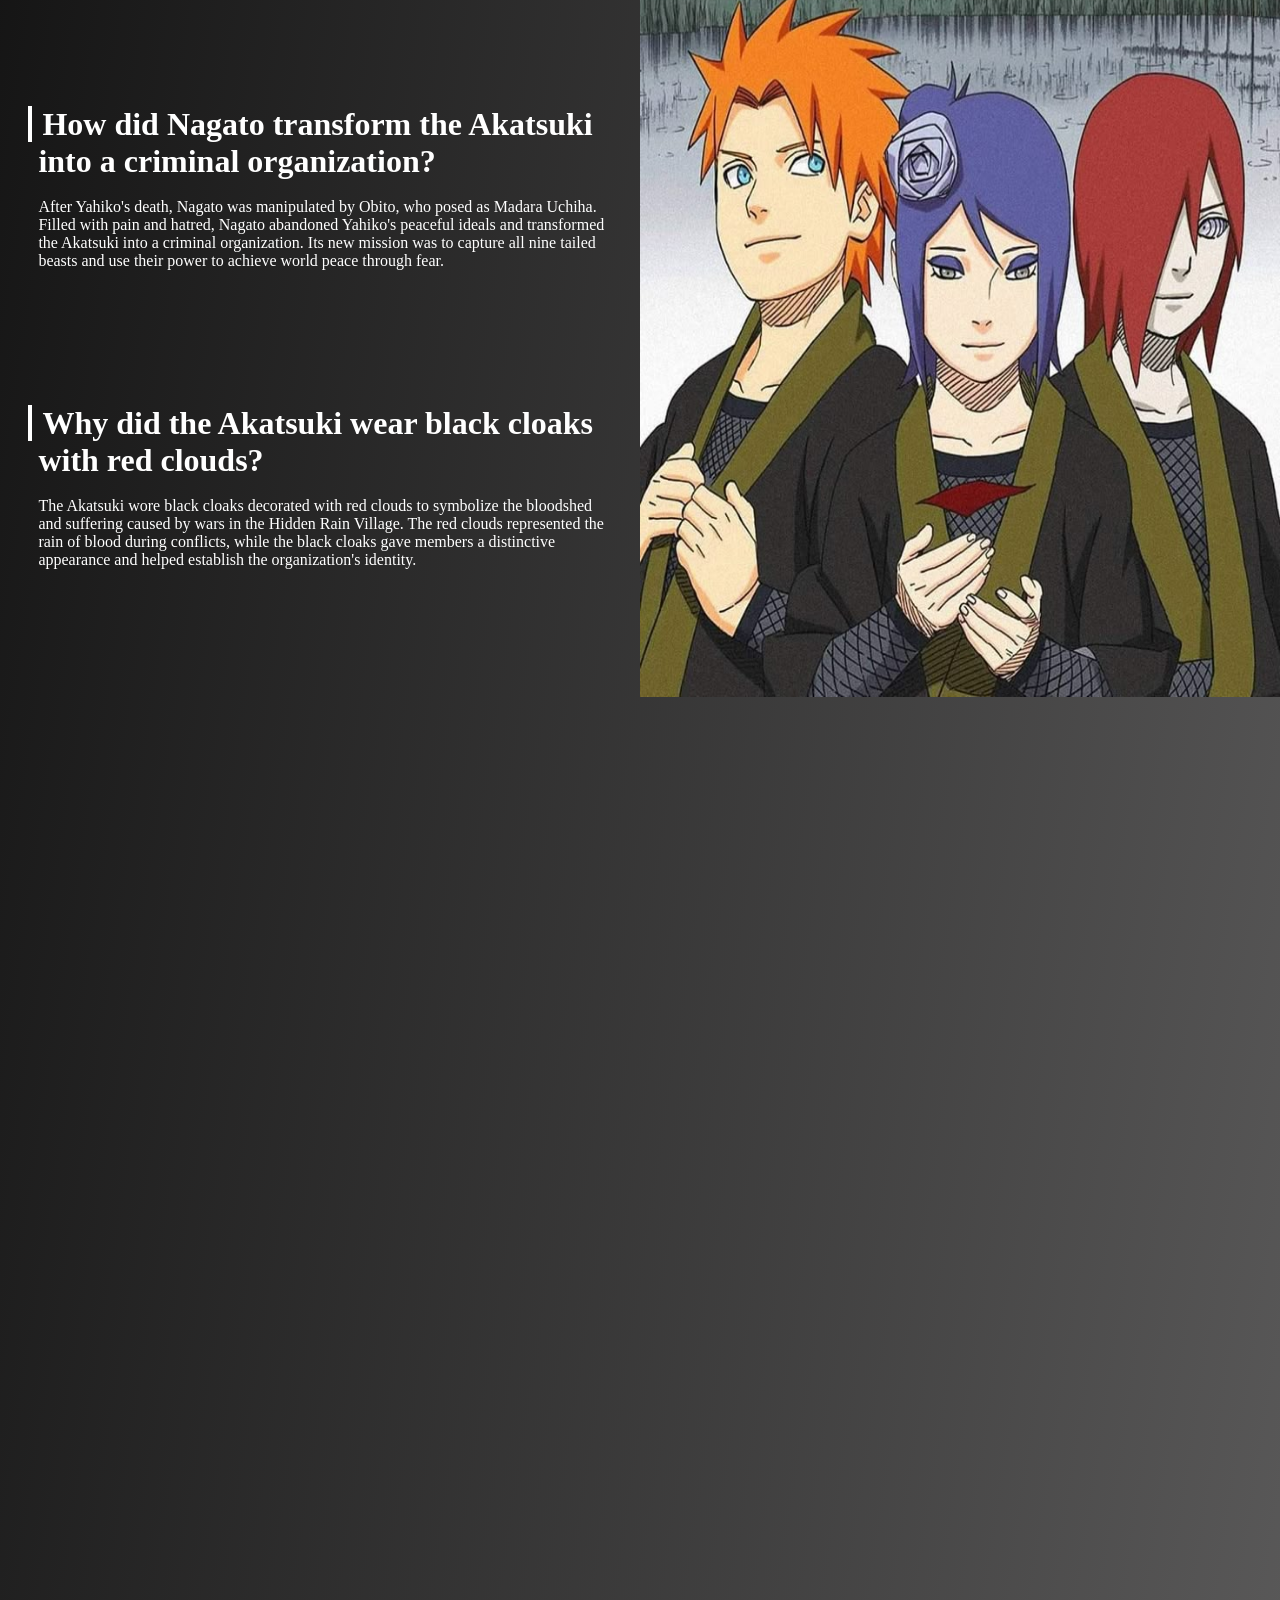
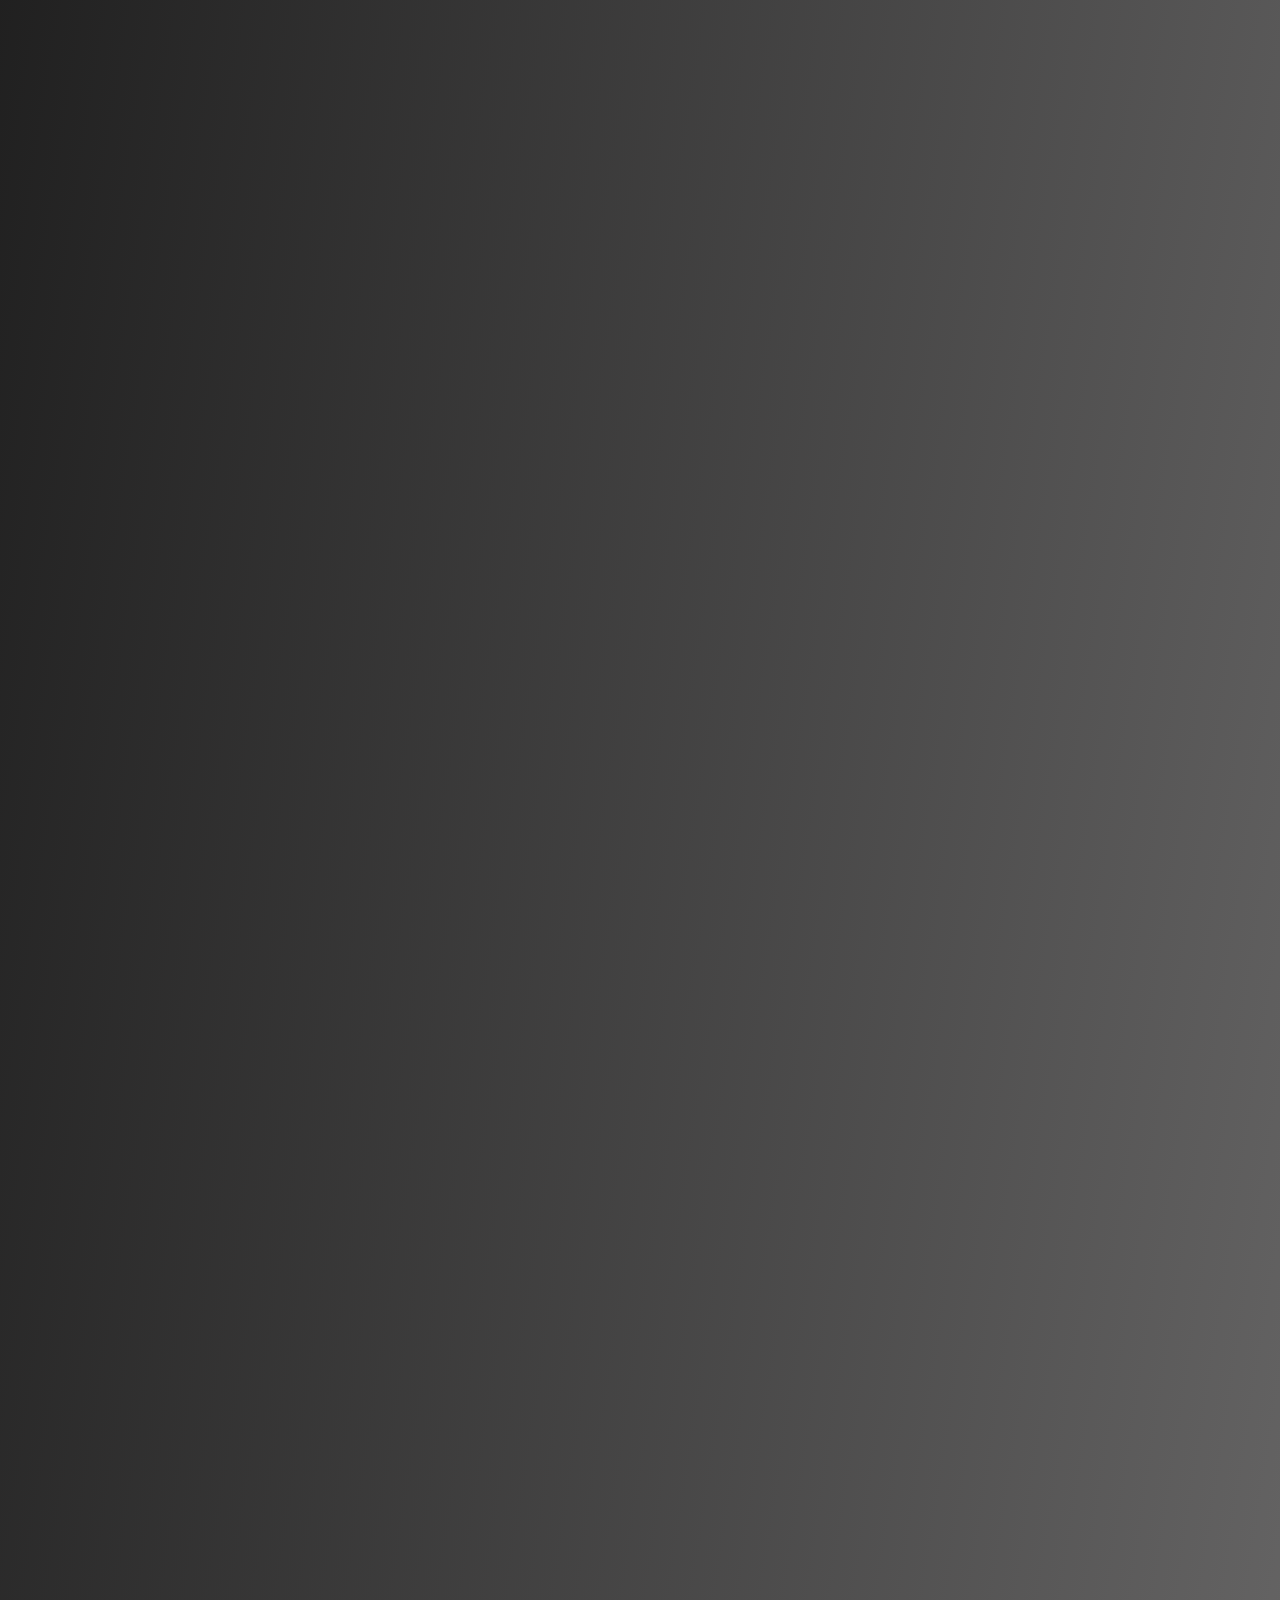
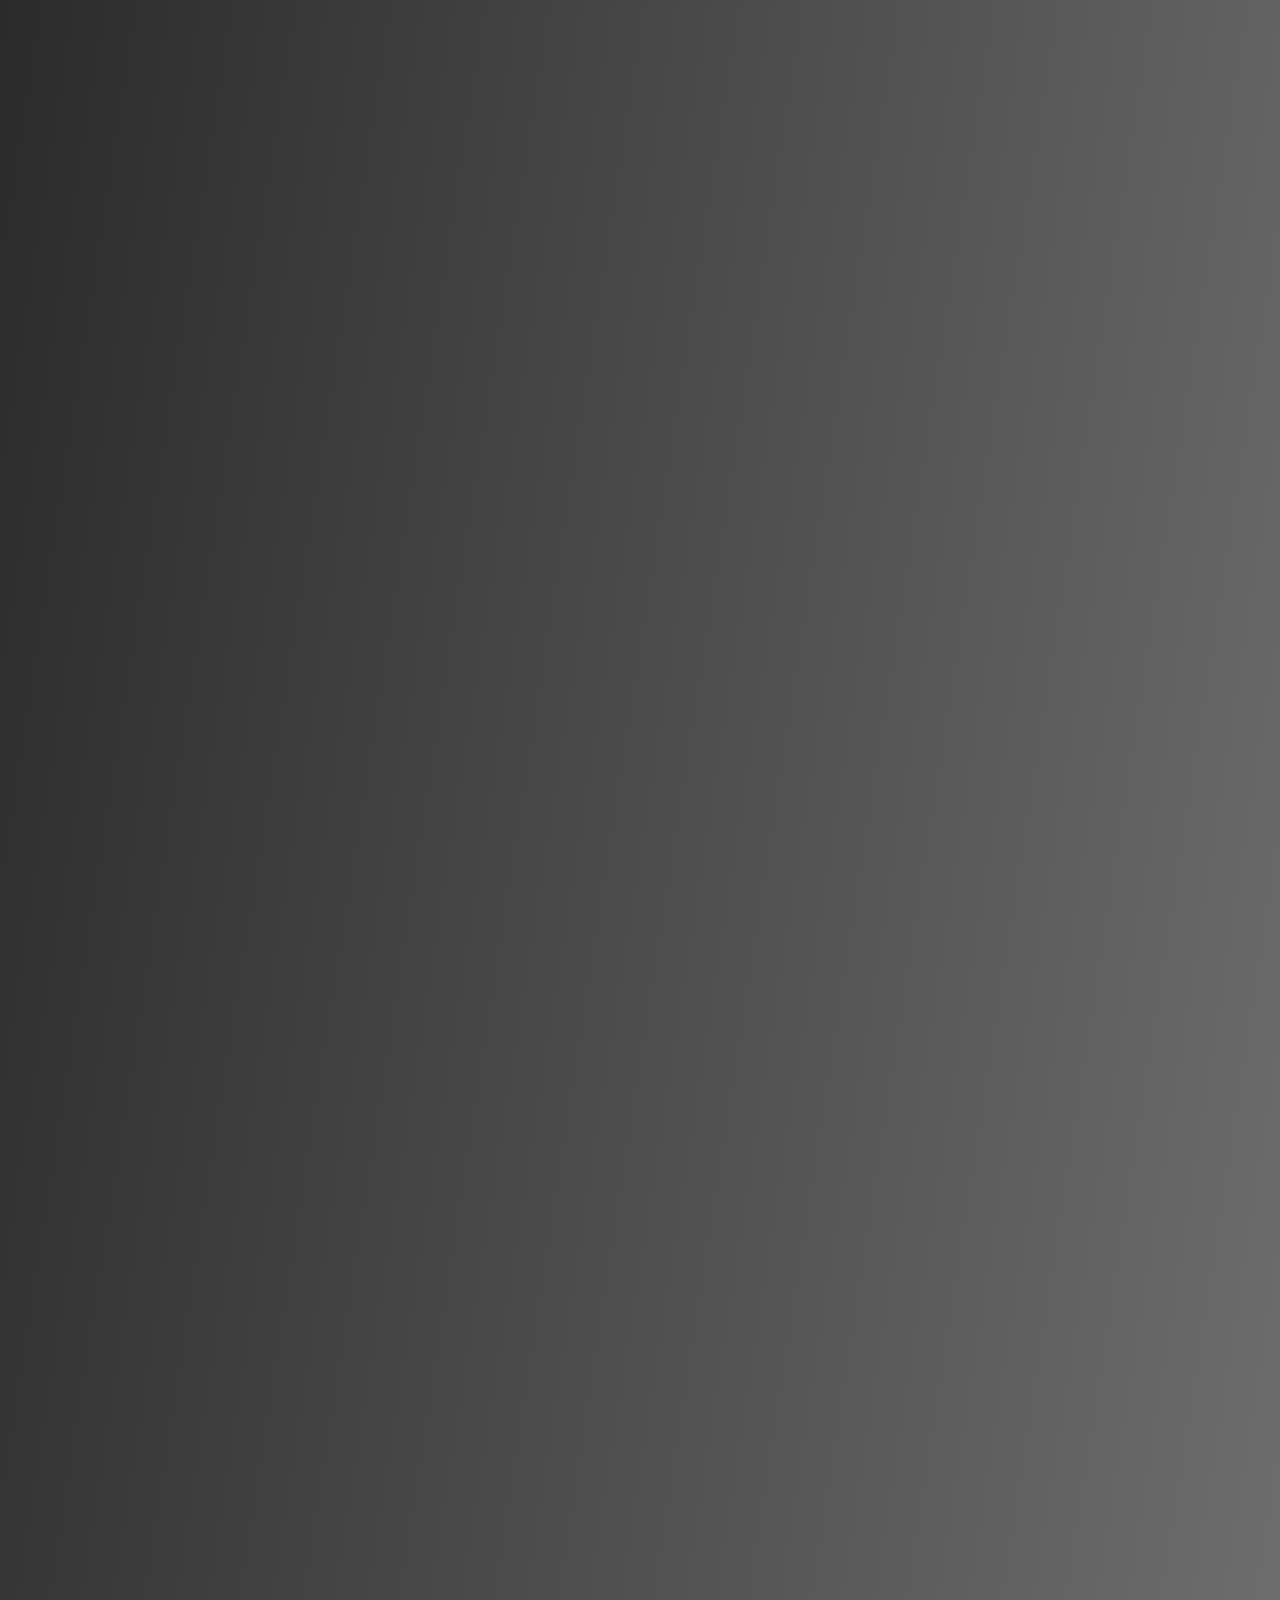
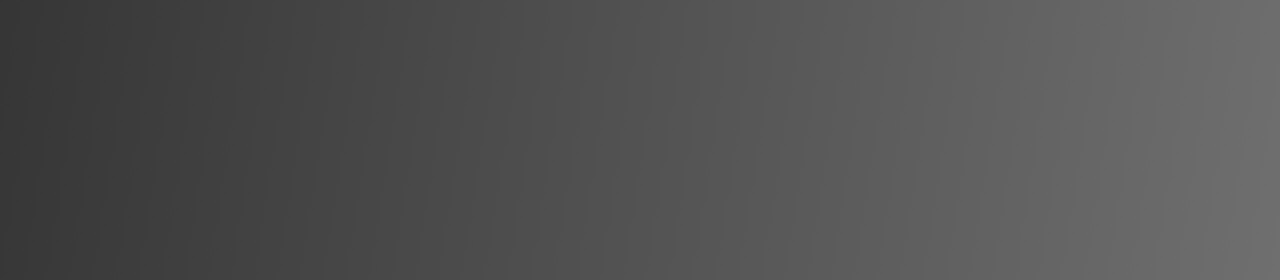
==== commit 6695b290: "Third quesction set is complete" ====
--- a/index.html
+++ b/index.html
@@ -188,6 +188,24 @@
           </div>
         </div>
       </div>
+      <div class="question_set_3">
+        <div class="left">
+          <div class="contant">
+            <h5>Who were the original members of the Akatsuki?</h5>
+            <p>The original Akatsuki was founded by three members from the Hidden Rain Village: Yahiko, Nagato, and Konan. Led by Yahiko, the organization initially aimed to bring peace to the war-torn world. They wanted to end violence and suffering through peaceful means before eventually transforming into a criminal organization.</p>
+          </div>
+          <div class="contant">
+            <h5>How did Nagato transform the Akatsuki into a criminal organization?</h5>
+            <p>After Yahiko's death, Nagato was manipulated by Obito, who posed as Madara Uchiha. Filled with pain and hatred, Nagato abandoned Yahiko's peaceful ideals and transformed the Akatsuki into a criminal organization. Its new mission was to capture all nine tailed beasts and use their power to achieve world peace through fear.</p>
+          </div>
+
+          <div class="contant">
+            <h5>Why did the Akatsuki wear black cloaks with red clouds?</h5>
+            <p>The Akatsuki wore black cloaks decorated with red clouds to symbolize the bloodshed and suffering caused by wars in the Hidden Rain Village. The red clouds represented the rain of blood during conflicts, while the black cloaks gave members a distinctive appearance and helped establish the organization's identity.</p>
+          </div>
+        </div>
+        <div class="Right"></div>
+      </div>
     </main>
     <script type="module" src="./gsap.js"></script>
     <script src="./script.js"></script>
--- a/style.css
+++ b/style.css
@@ -25,7 +25,7 @@
   justify-content: space-between;
   font-family: "Kameron", serif;
   background-color: #0b0b0e;
-  position: fixed;
+  position: sticky;
   top: 0px;
   z-index: 1;
 }
@@ -315,23 +315,77 @@
   align-items: center;
 }
 
-.question_set_2 .cont .text{
+.question_set_2 .cont .text {
   height: 85%;
   width: 65%;
-   display: flex;
+  display: flex;
   flex-direction: column;
   justify-content: space-evenly;
   align-items: center;
   background-color: rgba(0, 0, 0, 0.288);
   border-radius: 10px;
-  box-shadow: rgba(50, 50, 93, 0.25) 0px 50px 100px -20px, rgba(0, 0, 0, 0.3) 0px 30px 60px -30px, rgba(10, 37, 64, 0.35) 0px -2px 6px 0px inset;
-}
-.question_set_2 .cont h4:nth-child(2){
+  box-shadow:
+    rgba(50, 50, 93, 0.25) 0px 50px 100px -20px,
+    rgba(0, 0, 0, 0.3) 0px 30px 60px -30px,
+    rgba(10, 37, 64, 0.35) 0px -2px 6px 0px inset;
+}
+.question_set_2 .cont h4:nth-child(2) {
   font-size: 2rem;
 }
 
-.question_set_2 .cont p{
+.question_set_2 .cont p {
   height: 35%;
   width: 80%;
   text-align: center;
-}+}
+
+/* ---------- Question Set 3 ---------- */
+
+.question_set_3 {
+  height: 100vh;
+  width: 100vw;
+  /* background-color: pink; */
+  display: flex;
+}
+
+.question_set_3 .left:first-child {
+  height: 100%;
+  width: 50%;
+  /* background-color: yellow; */
+}
+
+.question_set_3 .left .contant {
+  height: 33.3%;
+  width: 100%;
+  /* background-color: slateblue; */
+}
+
+.question_set_3 .left .contant h5 {
+  font-size: 2rem;
+  width: 90%;
+  margin: 0 0 2vh 3vw;
+  padding-top: 1vh;
+}
+
+.question_set_3 .left .contant h5:before {
+  content: "";
+  position: relative;
+  right: 10px;
+  width: 3px;
+  height: 40px;
+  border-left: 4px solid;
+}
+.question_set_3 .left .contant p {
+  font-size: 16px;
+  margin: 0 0 3vh 3vw;
+  text-align: start;
+  width: 90%;
+}
+
+.question_set_3 .Right {
+  height: 100%;
+  width: 50%;
+  background-image:url("./ykn.jfif");
+  background-size: 100% 100%;
+  object-fit: contain;
+}
--- a/1024px.css
+++ b/1024px.css
@@ -1,42 +1,168 @@
+
 @media (max-width: 1024px) {
+  /* ---------- NAV ---------- */
+  nav {
+    min-height: 64px;
+    padding: 0 16px;
+  }
 
+  nav .left {
+    width: 35%;
+  }
 
+  nav .left h1 {
+    font-size: 1.6rem;
+  }
+
+  nav img {
+    height: 56px;
+    width: 56px;
+  }
+
+  nav .right {
+    width: 50%;
+  }
+
+  nav .right #ual {
+    width: 80%;
+  }
+
+  /* ---------- COVER / CHARACTERS ---------- */
   main .cover {
-    height: 420vh;
-    width: 100%;
-    background-image:
-    linear-gradient(rgba(0, 0, 0, 0.5), rgba(0, 0, 0, 0.8)), url("./ak1240.jfif");
-    filter: saturate(130%);
-    background-size: 100% 420vh;
-    /* border-radius: 20px; */
+    height: auto;
+    min-height: 100vh;
+    background-size: cover;
+    background-position: center;
+    padding-bottom: 30px;
   }
 
   main .top_main {
-    justify-content: space-between;
-}
+    height: auto;
+    padding: 40px 20px 20px;
+  }
+
+  main .top_main .toptext h3 {
+    font-size: 2.2rem;
+  }
+
+  main .top_main .toptext p:nth-child(2) {
+    font-size: 1.2rem;
+  }
+
+  main .top_main .toptext p:nth-child(3) {
+    font-size: 1.05rem;
+  }
+
+  main .images {
+    height: auto;
+    grid-template-columns: repeat(6, 1fr);
+    gap: 14px 8px;
+    padding: 10px 20px;
+    align-items: start;
+  }
+
+  main .images .char {
+    height: auto;
+  }
+
+  main .images .char p {
+    font-size: 16px;
+  }
 
   main .images .char img {
-    height: 75%;
-    width: 75%;
-    object-fit: cover;
-    transition: all 0.2s linear;
-    filter: saturate(130%);
-    filter: drop-shadow(8px 8px 10px rgba(0, 0, 0, 0.5));
+    height: auto;
+    width: 100%;
+    object-fit: contain;
   }
-  .question_set1 .question_set1_top {
-    height: 40vh;
+
+  /* ---------- QUESTION SET 1 ---------- */
+  main .question_set1 {
+    height: auto;
+    justify-content: flex-start;
+    gap: 60px;
+    padding: 40px 30px;
+  }
+
+  main .question_set1 .question_set1_top {
+    height: auto;
+    gap: 30px;
+    align-items: stretch;
+    justify-content: space-between;
+  }
+
+  main .question_set1 .question_set1_top .left:first-child {
+    height: auto;
+    width: 50%;
+  }
+
+  main .question_set1 .question_set1_top .right:last-child {
+    height: auto;
+    min-height: 380px;
+    width: 45%;
+    background-size: cover;
+    background-position: center;
+    border-radius: 30px;
+  }
+
+  .question_set1 h3 {
+    font-size: 1.7em;
+  }
+
+  .question_set1 p {
+    font-size: 15px;
+    line-height: 1.6;
   }
 
   main .question_set1 .question_set1_bottom {
-    height: 40vh;
+    height: auto;
+    gap: 30px;
+    align-items: center;
+    justify-content: space-between;
   }
 
-  main .images {
-    height: 350vh;
-    width: 100%;
-    /* background-color: green; */
-    display: grid;
-    grid-template-columns: repeat(3, 1fr);
-    align-items: end;
+  main .question_set1 .question_set1_bottom .left:first-child {
+    height: 240px;
+    width: 240px;
+    flex-shrink: 0;
   }
-}
+
+  main .question_set1 .question_set1_bottom .left:first-child img {
+    height: 234px;
+    width: 234px;
+  }
+
+  main .question_set1 .question_set1_bottom .left:first-child img:hover {
+    height: 240px;
+    width: 240px;
+  }
+
+  main .question_set1 .question_set1_bottom .right:last-child {
+    height: auto;
+    width: 60%;
+  }
+
+  /* ---------- QUESTION SET 2 (slider) ---------- */
+  .slideImage img {
+    object-fit: cover;
+  }
+
+  .question_set_2 .cont {
+    height: auto;
+  }
+
+  .question_set_2 .cont .text {
+    height: auto;
+    width: 80%;
+    padding: 24px;
+    gap: 14px;
+  }
+
+  .question_set_2 .cont h4:nth-child(2) {
+    font-size: 1.6rem;
+  }
+
+  .question_set_2 .cont p {
+    height: auto;
+    width: 90%;
+  }
+}
--- a/430px.css
+++ b/430px.css
@@ -1,82 +1,205 @@
-@media (max-width: 450px) {
+
+@media (max-width: 440px) {
+  /* ---------- NAV ---------- */
+  nav {
+    min-height: 60px;
+    padding: 0 16px;
+  }
+
+  nav .left {
+    width: 70%;
+  }
+
+  nav .left h1 {
+    font-size: 1.3rem;
+  }
+
   nav img {
-    height: 50px;
-    width: 50px;
-  }
-
-  nav h1 {
+    height: 46px;
+    width: 46px;
+  }
+
+  nav .right {
+    width: 30%;
+  }
+
+  /* Hamburger / close icons sit in the same spot; script toggles which shows */
+  nav .right #show,
+  nav .right #hide {
+    position: absolute;
+    right: 18px;
+    top: 50%;
+    transform: translateY(-50%);
     font-size: 22px;
   }
 
-  main .top_main h5 {
-    font-size: 11px;
-  }
-
-  main {
-    height: 900vh;
-  }
-
-  main .top_main {
-    justify-content: center;
-    height: 30vh;
-  }
-  main .top_main h3 {
-    font-size: 1.5em;
-  }
-
-  main .top_main p {
-    font-size: 13px;
-    text-align: center;
-    width: 85%;
-    font-family: "Arya", sans-serif;
-    margin: 0 0 5px 0;
-  }
-
-  main .question_set1 {
-    height: 140vh;
-  }
-
-  .question_set1 .question_set1_top {
-    height: 75vh;
-    width: 100%;
+  /* Dropdown menu (visibility is toggled by your show()/shed() functions) */
+  nav .right #ual {
+    position: absolute;
+    top: 100%;
+    left: 0;
+    width: 100%;
+    background-color: #0b0b0e;
+    padding: 20px 0;
+    border-top: 1px solid rgba(255, 255, 255, 0.15);
+  }
+
+  nav .right ul {
     flex-direction: column;
     align-items: center;
-  }
-
-  .question_set1_top .left:first-child {
-    width: 90%;
-    height: 75vh;
-  }
-
-  .question_set1_top .right:last-child {
-    height: 50vh;
-    width: 90%;
-    background-size: 100% 50vh;
+    gap: 22px;
+    font-size: 1.1rem;
+  }
+
+  /* ---------- COVER / CHARACTERS ---------- */
+  main .cover {
+    height: auto;
+    min-height: 100vh;
+    background-size: cover;
+    background-position: center;
+    padding-bottom: 24px;
+  }
+
+  main .top_main {
+    height: auto;
+    padding: 32px 16px 16px;
+  }
+
+  main .top_main .toptext h3 {
+    font-size: 1.6rem;
+    margin-bottom: 14px;
+  }
+
+  main .top_main .toptext p:nth-child(2) {
+    font-size: 1rem;
+  }
+
+  main .top_main .toptext p:nth-child(3) {
+    font-size: 0.9rem;
+  }
+
+  main .images {
+    height: auto;
+    grid-template-columns: repeat(3, 1fr);
+    gap: 16px 8px;
+    padding: 10px 14px;
+    align-items: start;
+  }
+
+  main .images .char {
+    height: auto;
+  }
+
+  main .images .char p {
+    font-size: 13px;
+  }
+
+  main .images .char img {
+    height: auto;
+    width: 100%;
+    object-fit: contain;
+  }
+
+  /* ---------- QUESTION SET 1 ---------- */
+  main .question_set1 {
+    height: auto;
+    justify-content: flex-start;
+    gap: 40px;
+    padding: 28px 16px;
+  }
+
+  main .question_set1 .question_set1_top {
+    height: auto;
+    flex-direction: column;
+    gap: 24px;
+  }
+
+  main .question_set1 .question_set1_top .left:first-child {
+    height: auto;
+    width: 100%;
+  }
+
+  main .question_set1 .question_set1_top .right:last-child {
+    height: 260px;
+    width: 100%;
+    background-size: cover;
+    background-position: center;
+    border-radius: 24px;
+  }
+
+  .question_set1 h3 {
+    font-size: 1.4em;
+    margin: 0 0 14px 0;
+    padding-left: 12px;
+  }
+
+  .question_set1 h3:before {
+    right: 0;
+    margin-right: 8px;
+    height: 28px;
+  }
+
+  .question_set1 p {
+    font-size: 14px;
+    line-height: 1.6;
   }
 
   main .question_set1 .question_set1_bottom {
-    height: 50vh;
+    height: auto;
     flex-direction: column;
     align-items: center;
-  }
-
-  .question_set1_bottom .left:first-child {
-    height: 50vh;
+    gap: 24px;
+  }
+
+  main .question_set1 .question_set1_bottom .left:first-child {
+    height: 220px;
+    width: 220px;
+  }
+
+  main .question_set1 .question_set1_bottom .left:first-child img {
+    height: 214px;
+    width: 214px;
+  }
+
+  main .question_set1 .question_set1_bottom .left:first-child img:hover {
+    height: 220px;
+    width: 220px;
+  }
+
+  main .question_set1 .question_set1_bottom .right:last-child {
+    height: auto;
+    width: 100%;
+  }
+
+  /* ---------- QUESTION SET 2 (slider) ---------- */
+  .slideImage img {
+    object-fit: cover;
+  }
+
+  .question_set_2 .cont {
+    height: auto;
+  }
+
+  .question_set_2 .cont .text {
+    height: auto;
     width: 90%;
-    background-size: 100% 100%;
-    order: 2;
-  }
-
-  .question_set1_bottom .right:last-child {
-    height: 50vh;
-    width: 90%;
-  }
-  main .images {
-    height: 300vh;
-    width: 100%;
-    /* background-color: green; */
-    display: grid;
-    grid-template-columns: repeat(2, 1fr);
-    align-items: end;
-  }
-}
+    padding: 20px 14px;
+    gap: 10px;
+  }
+
+  .question_set_2 .cont h4 {
+    font-size: 0.95rem;
+    text-align: center;
+  }
+
+  .question_set_2 .cont h4:nth-child(2) {
+    font-size: 1.25rem;
+  }
+
+  .question_set_2 .cont p {
+    height: auto;
+    width: 100%;
+    font-size: 13px;
+    line-height: 1.5;
+  }
+}
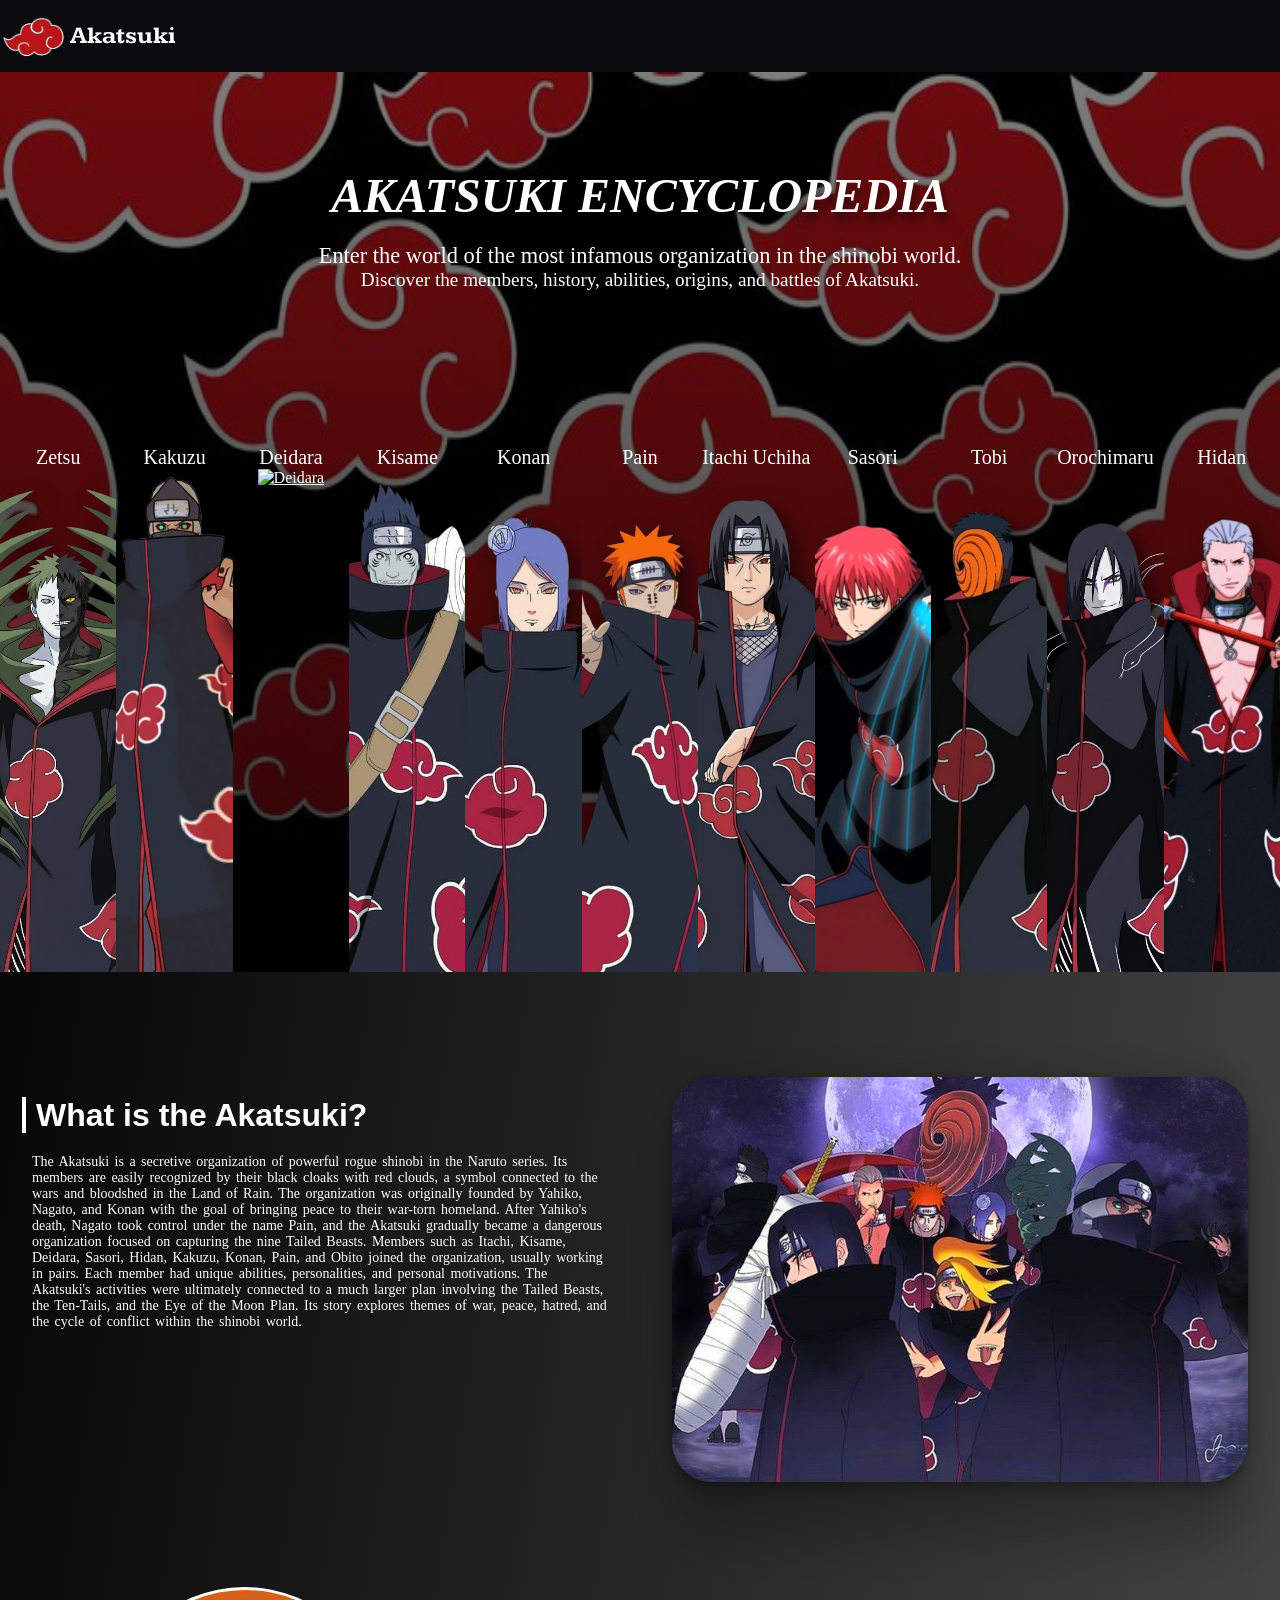
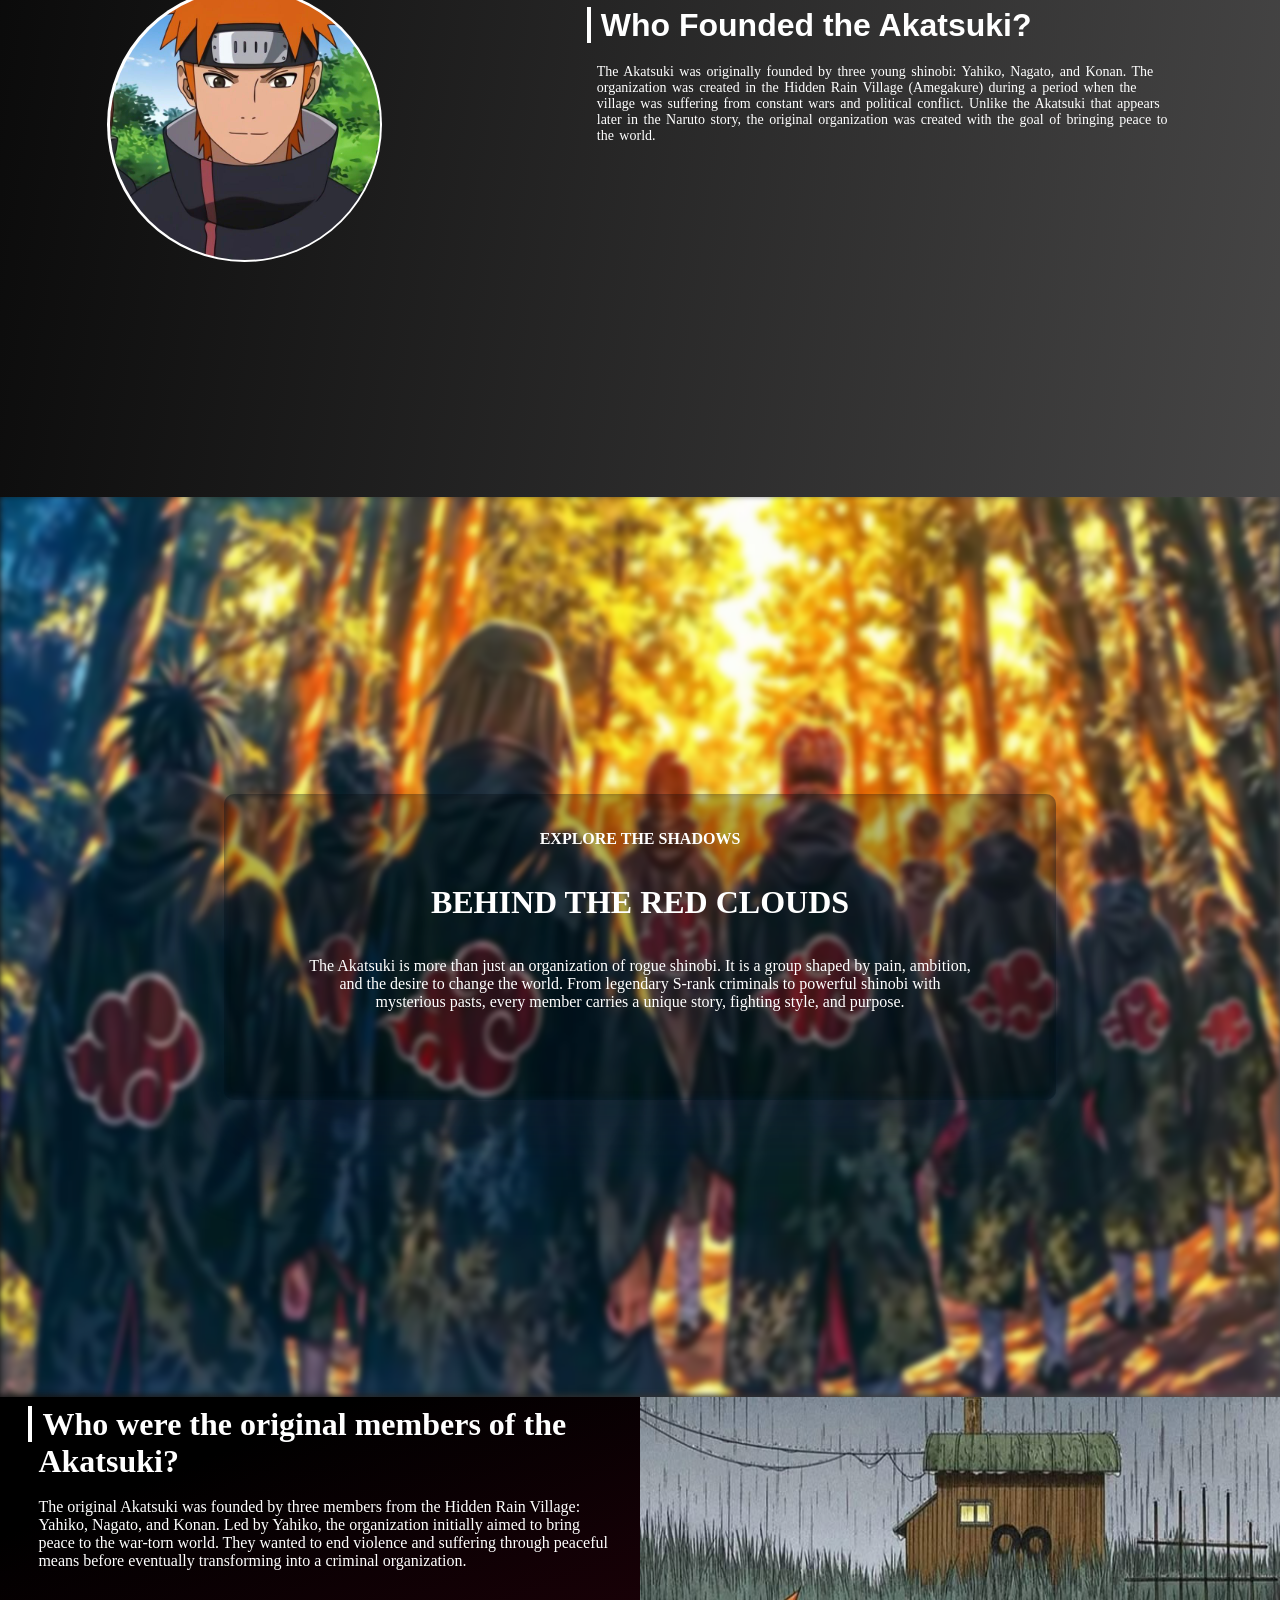
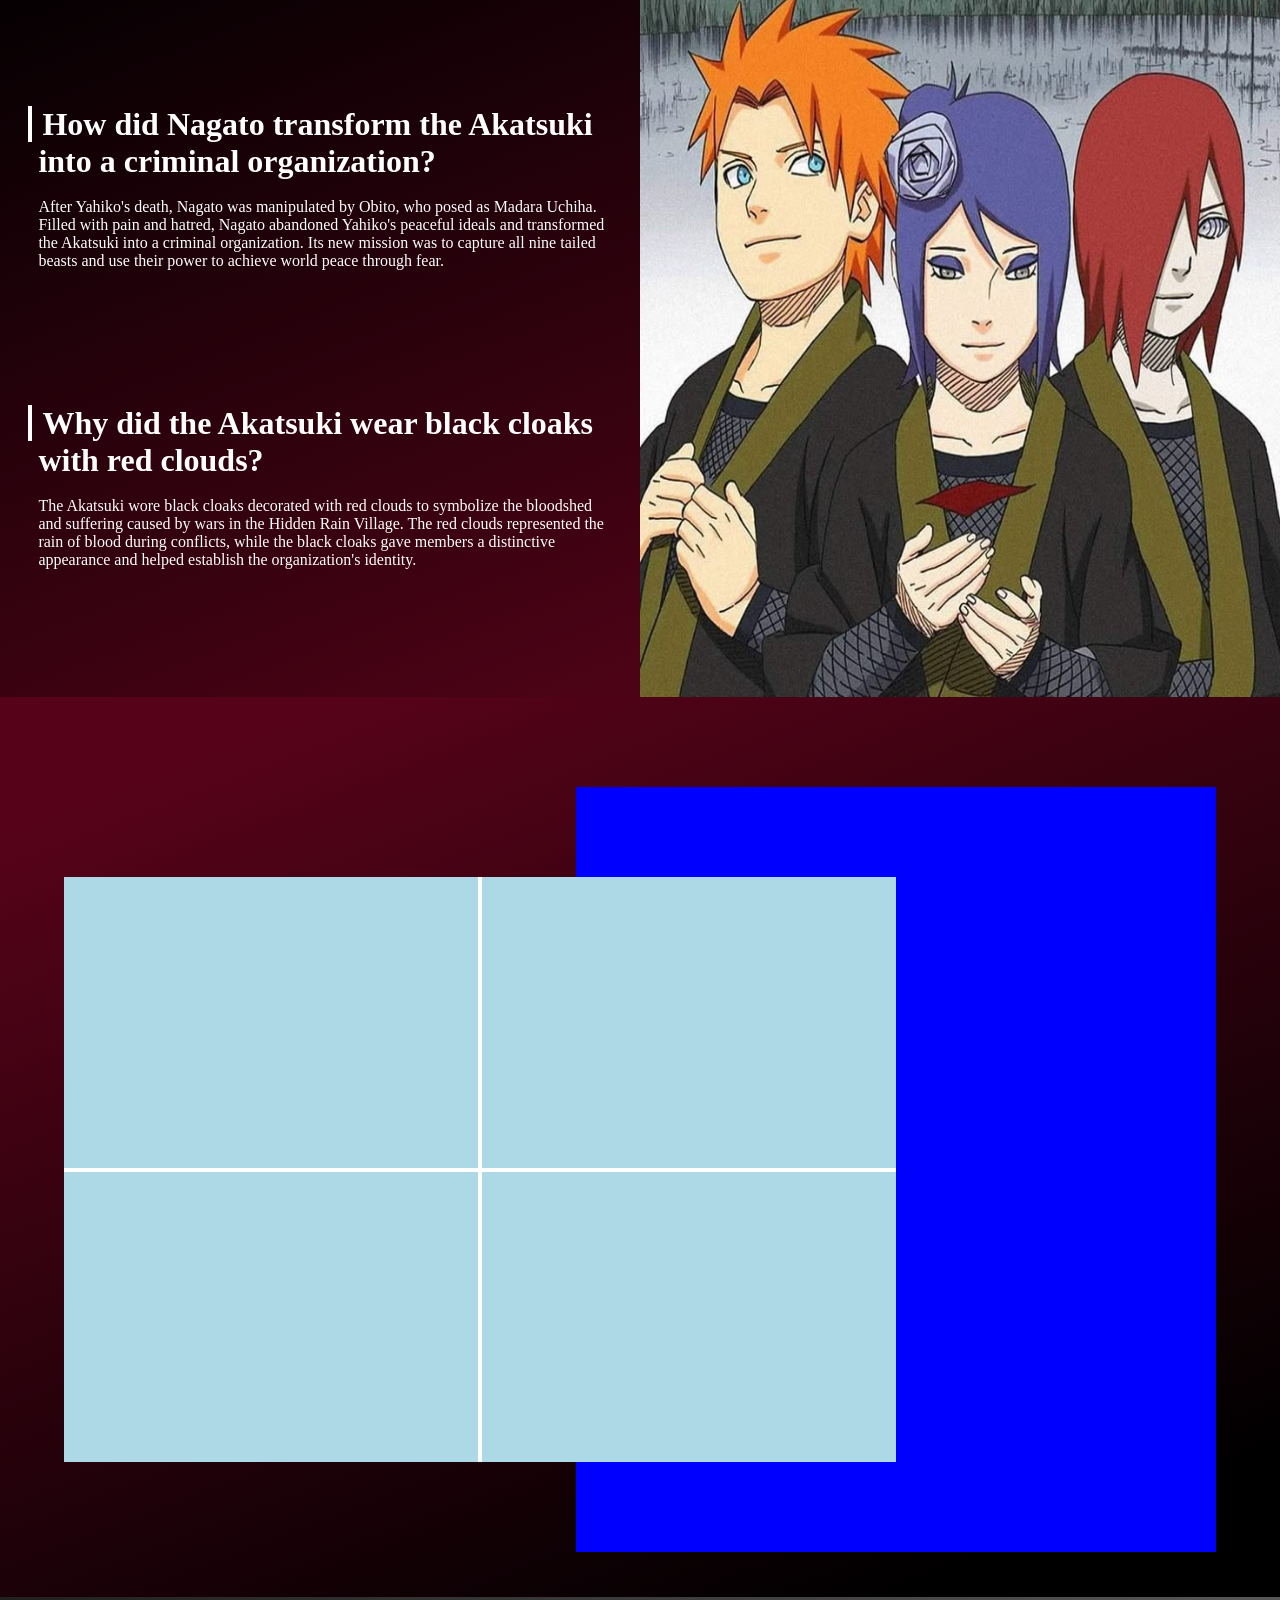
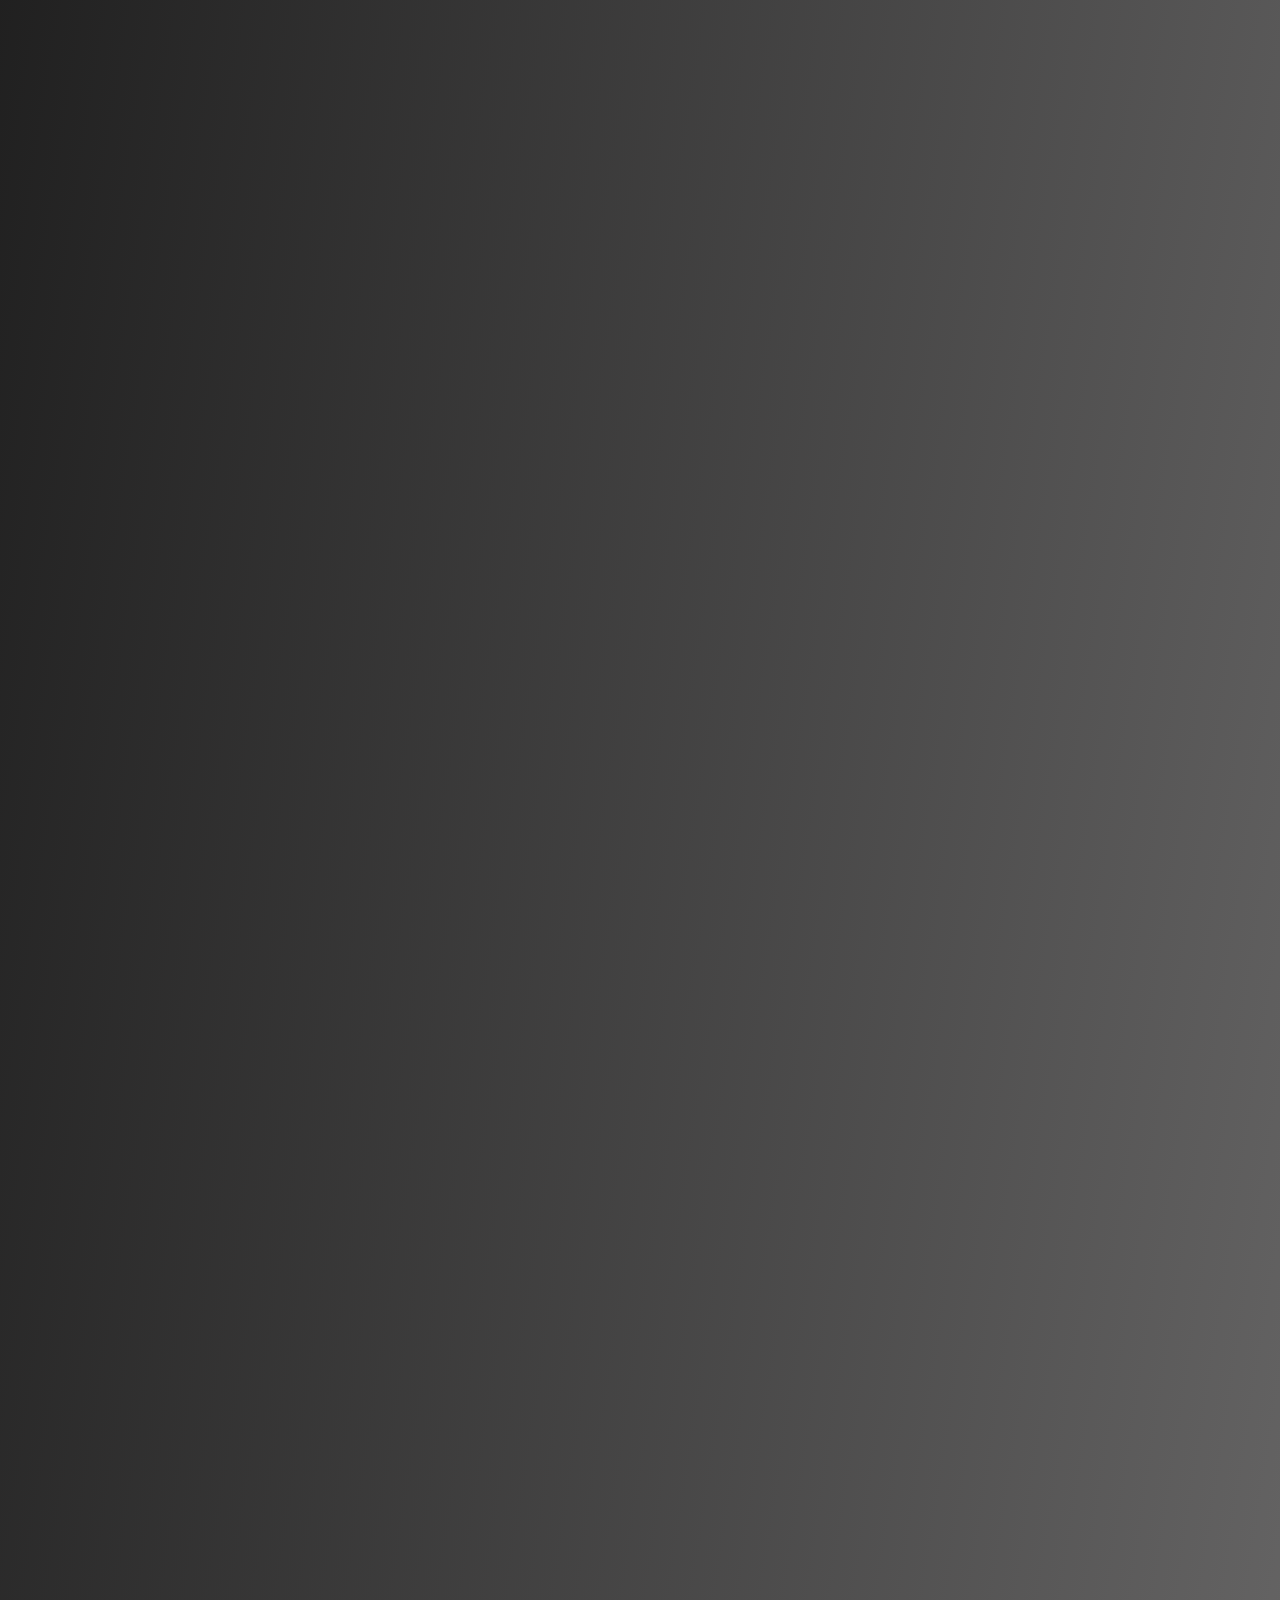
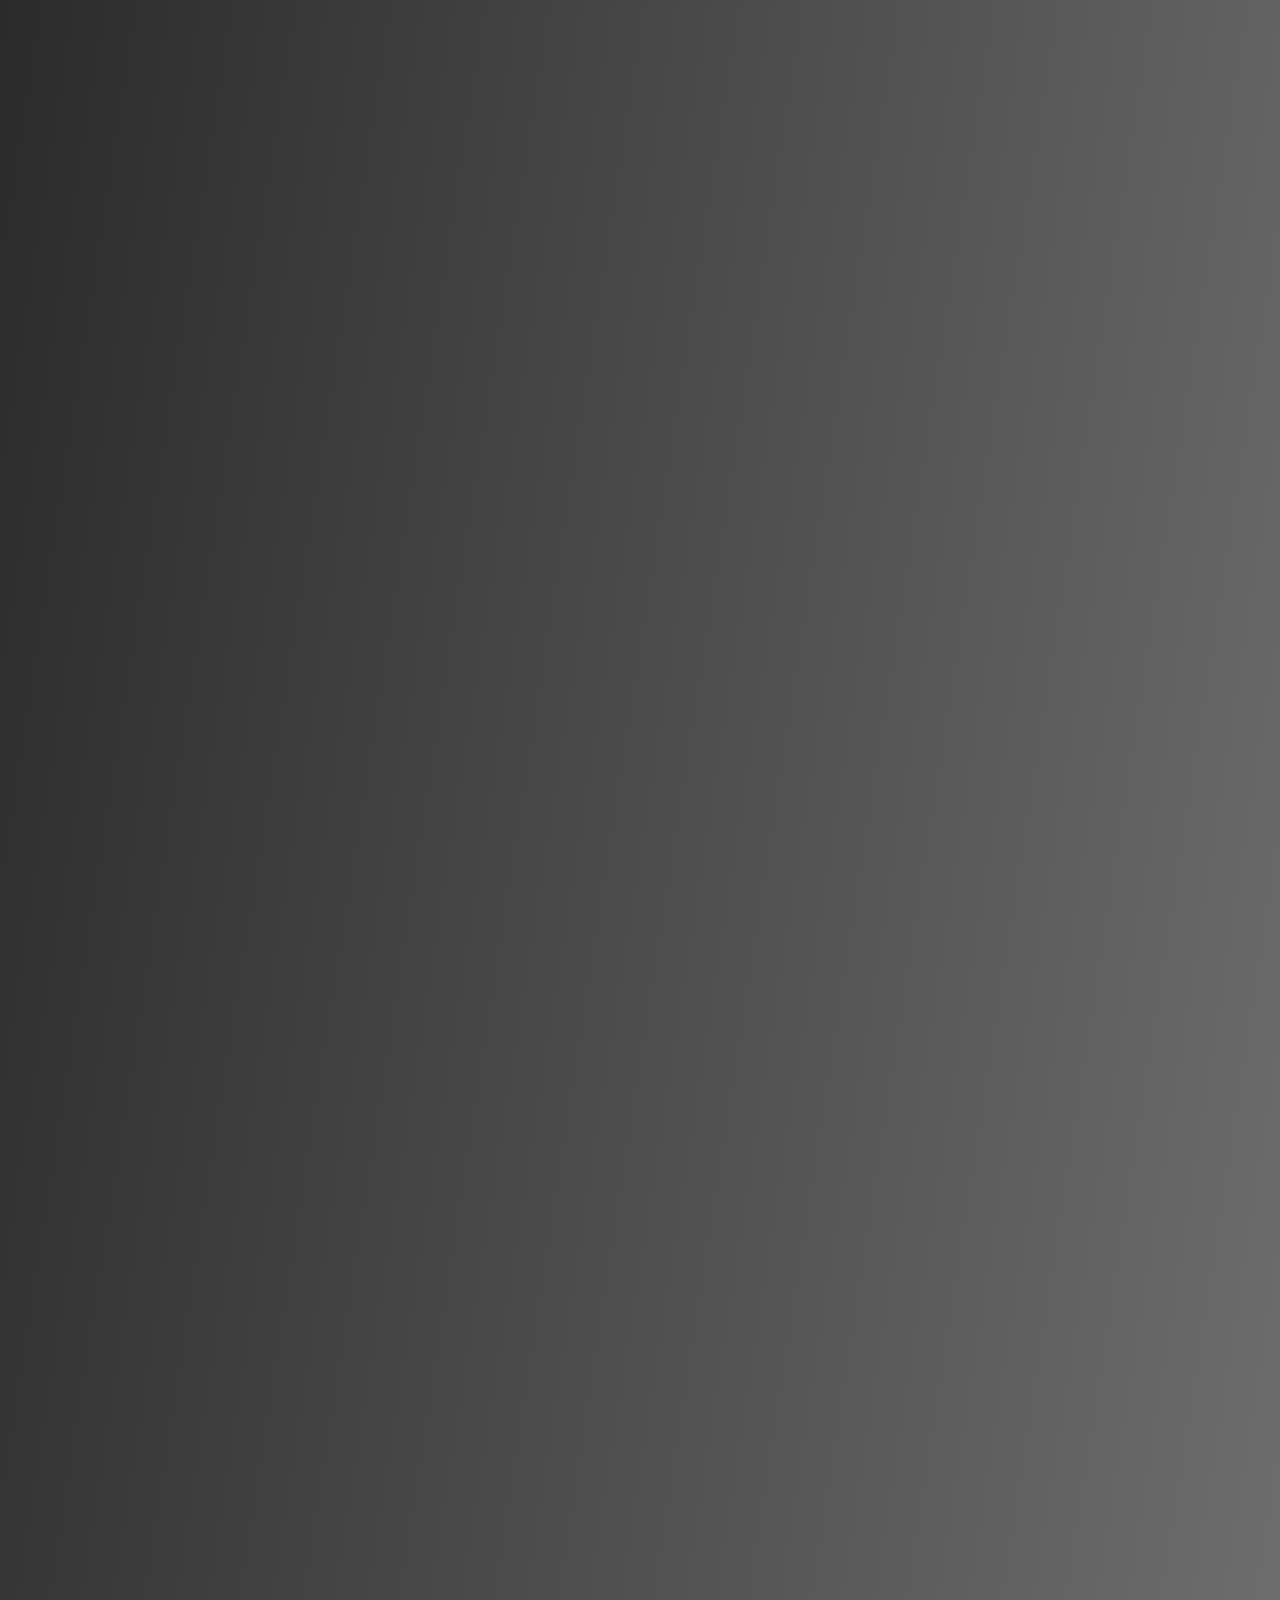
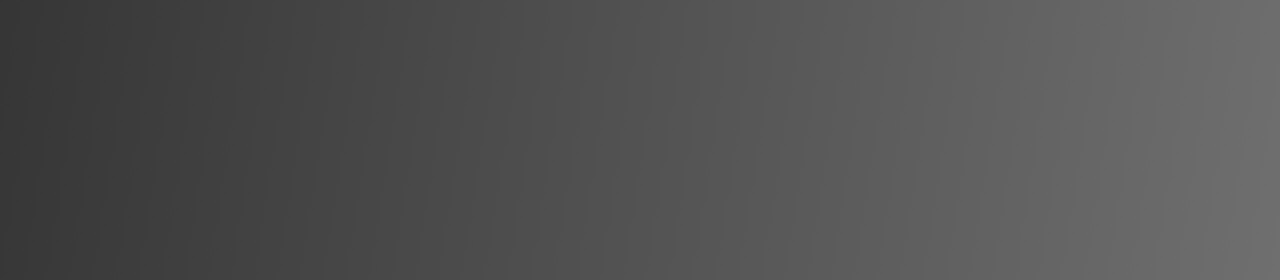
==== commit 75660fda: "question set 4 structure" ====
--- a/index.html
+++ b/index.html
@@ -206,6 +206,17 @@
         </div>
         <div class="Right"></div>
       </div>
+      <div class="question_set_4">
+        <div class="four_q">
+          <div class="four_c"></div>
+          <div class="four_c"></div>
+          <div class="four_c"></div>
+          <div class="four_c"></div>
+        </div>
+        <div class="main_img">
+
+        </div>
+      </div>
     </main>
     <script type="module" src="./gsap.js"></script>
     <script src="./script.js"></script>
--- a/style.css
+++ b/style.css
@@ -301,7 +301,7 @@
 }
 
 .slideImage img {
-  height: 95vh;
+  height: 100vh;
   width: 100vw;
 }
 
@@ -343,8 +343,8 @@
 
 .question_set_3 {
   height: 100vh;
-  width: 100vw;
-  /* background-color: pink; */
+  width: 1050;
+  background: linear-gradient(159deg, #000000 10%, #560319 90%);
   display: flex;
 }
 
@@ -385,7 +385,44 @@
 .question_set_3 .Right {
   height: 100%;
   width: 50%;
-  background-image:url("./ykn.jfif");
+  background-image: url("./ykn.jfif");
   background-size: 100% 100%;
   object-fit: contain;
 }
+
+/* ---------- Question Set 4 ---------- */
+
+.question_set_4 {
+  height: 100vh;
+  width: 100%;
+  background: linear-gradient(159deg, #560319 10%, #000000 90%);
+  position: relative;
+}
+
+.question_set_4 .four_q {
+  height: 65vh;
+  width: 65%;
+  background-color: white;
+  position: absolute;
+  left: 5%;
+  top: 20%;
+  z-index: 1;
+  display: flex;
+  flex-wrap: wrap;
+  gap: 4px;
+}
+
+.question_set_4 .four_q .four_c {
+  height: calc(50% - 2px);
+  width: calc(50% - 2px);
+  background-color: lightblue;
+}
+
+.question_set_4 .main_img {
+  height: 85vh;
+  width: 50%;
+  background-color: blue;
+  position: absolute;
+  right: 5%;
+  top: 10%;
+}
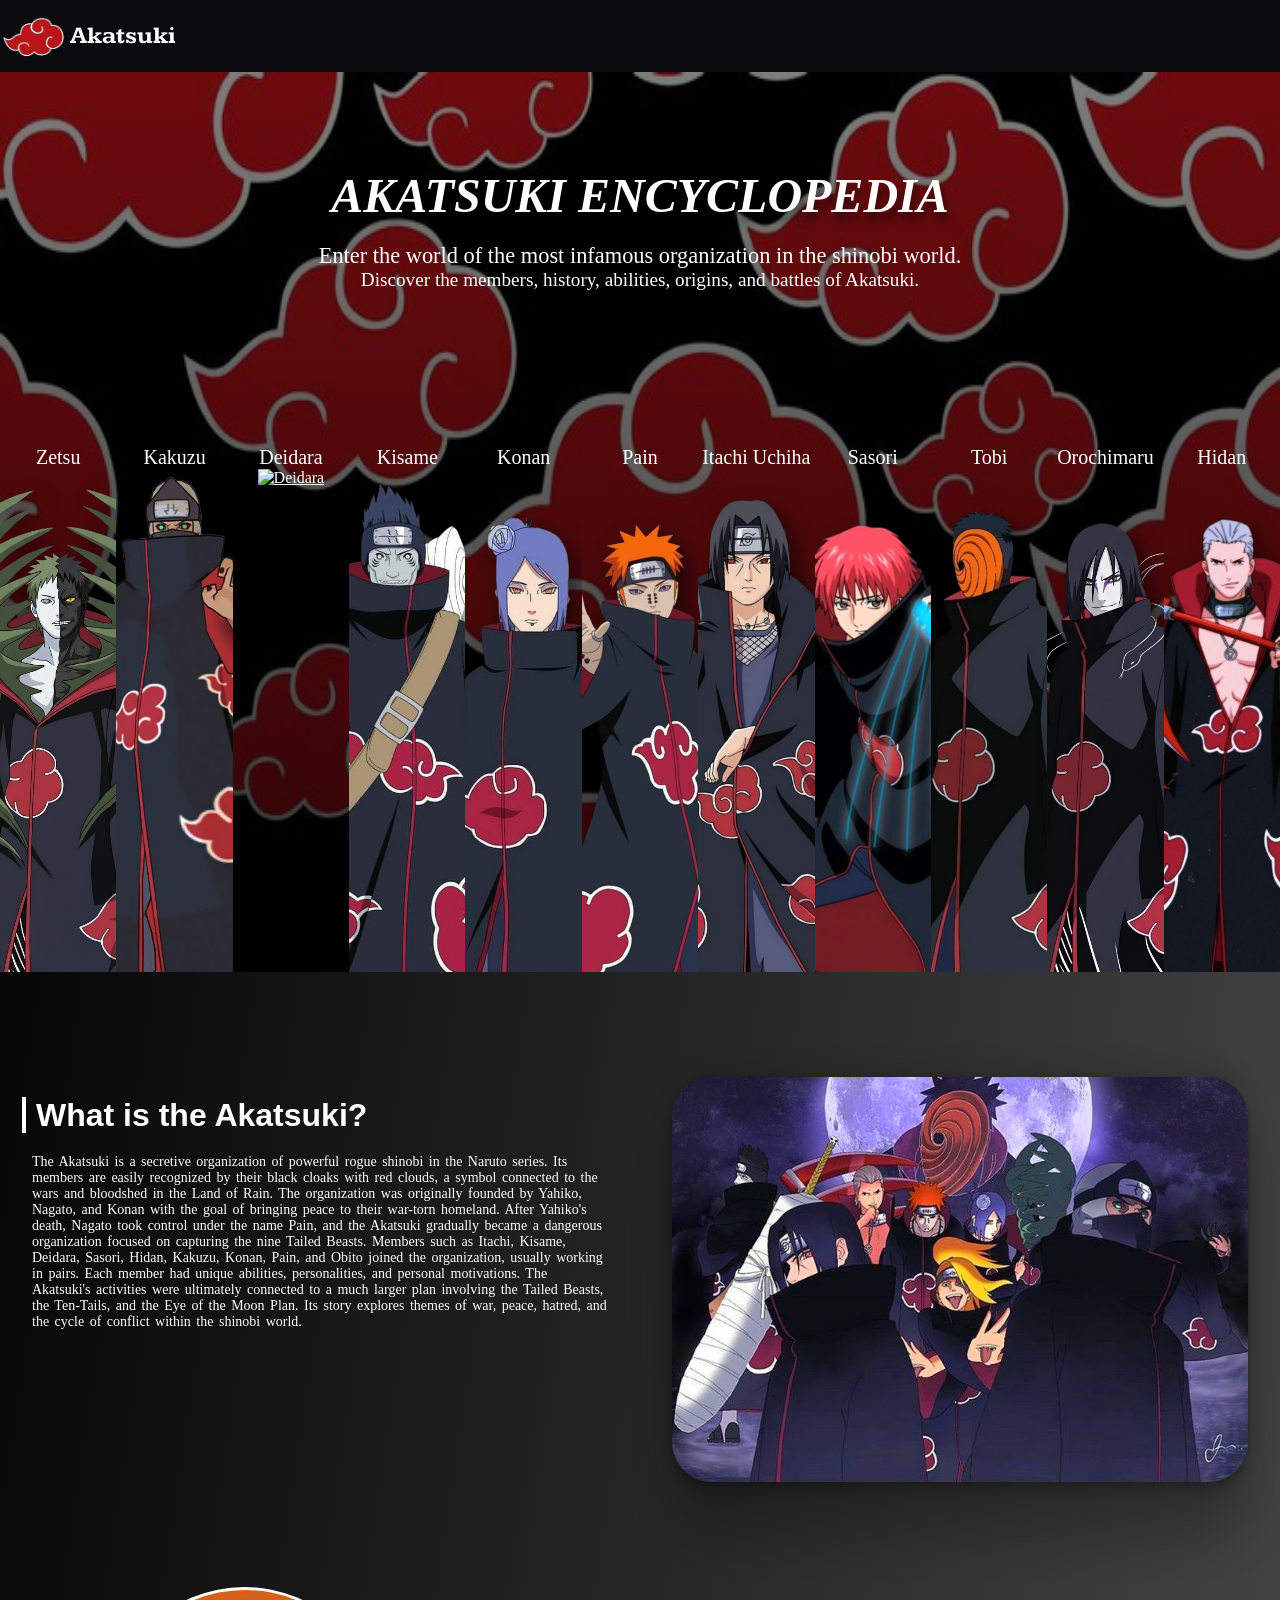
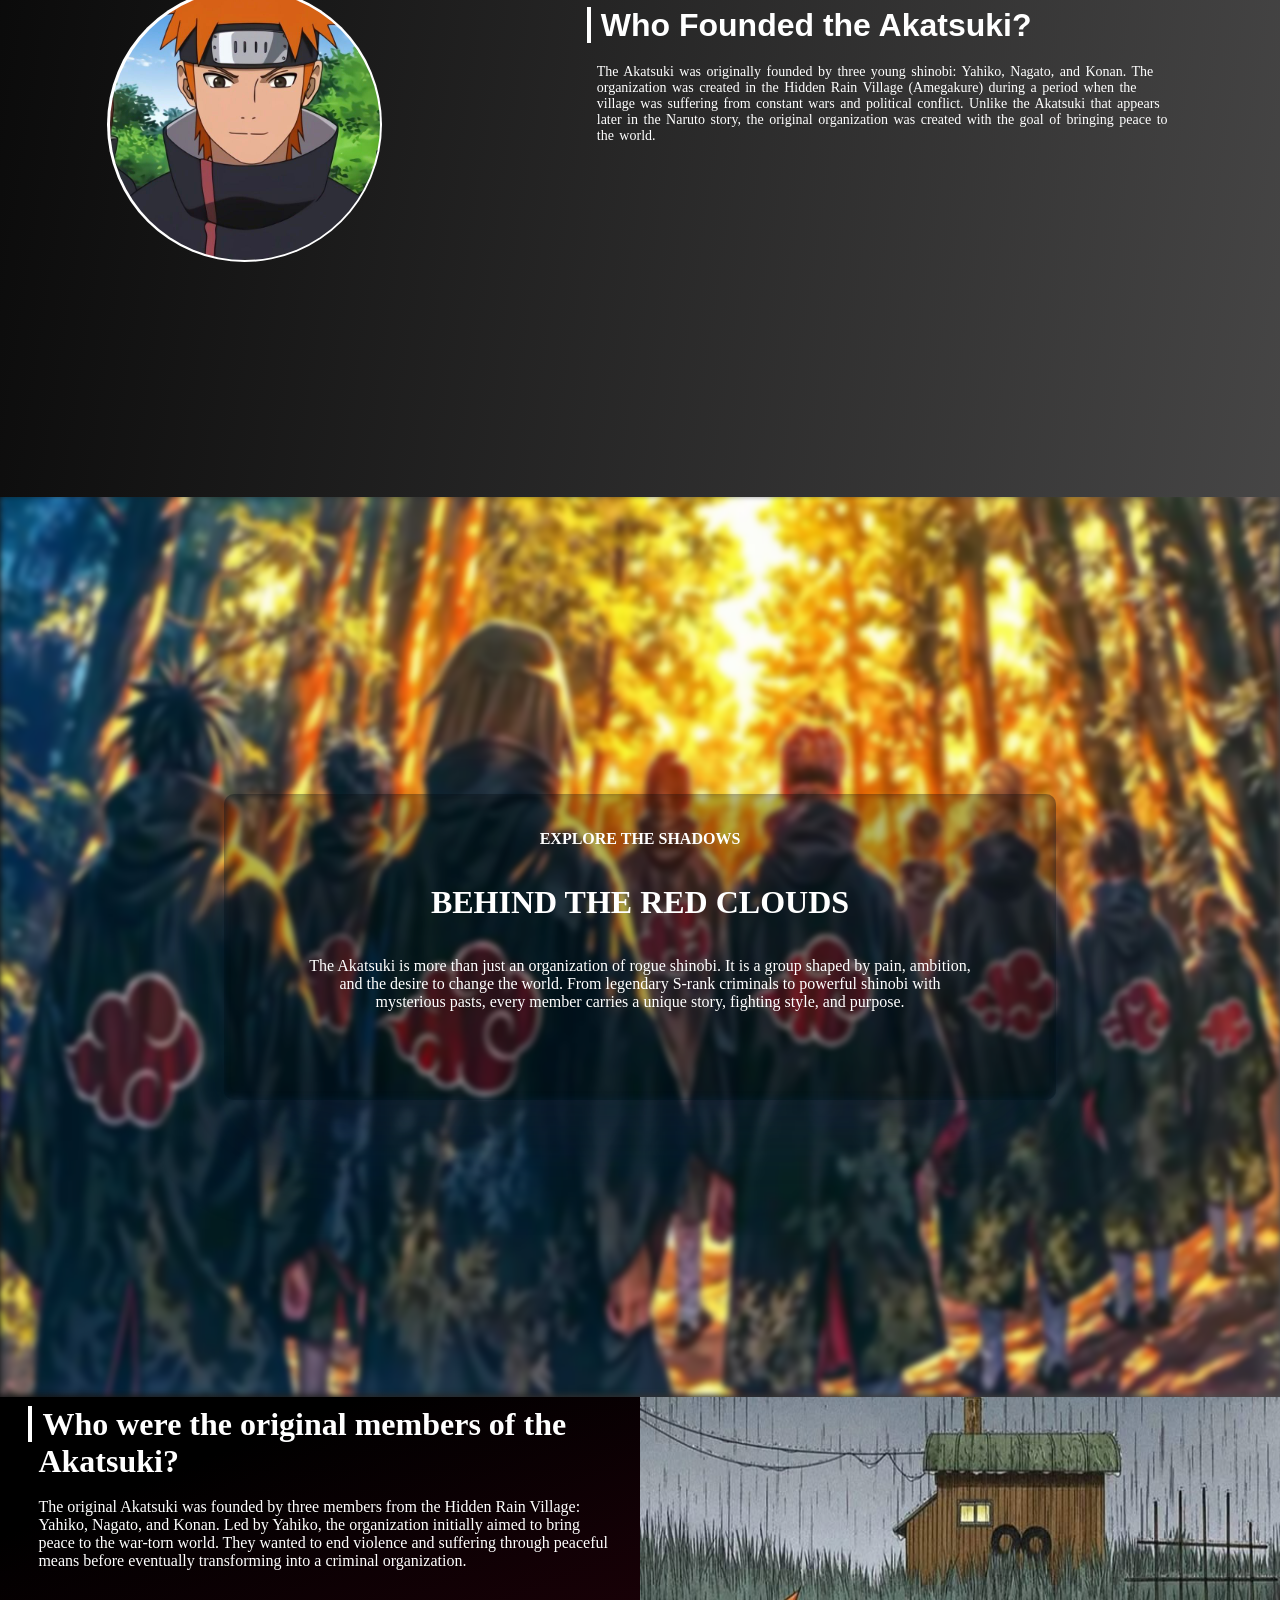
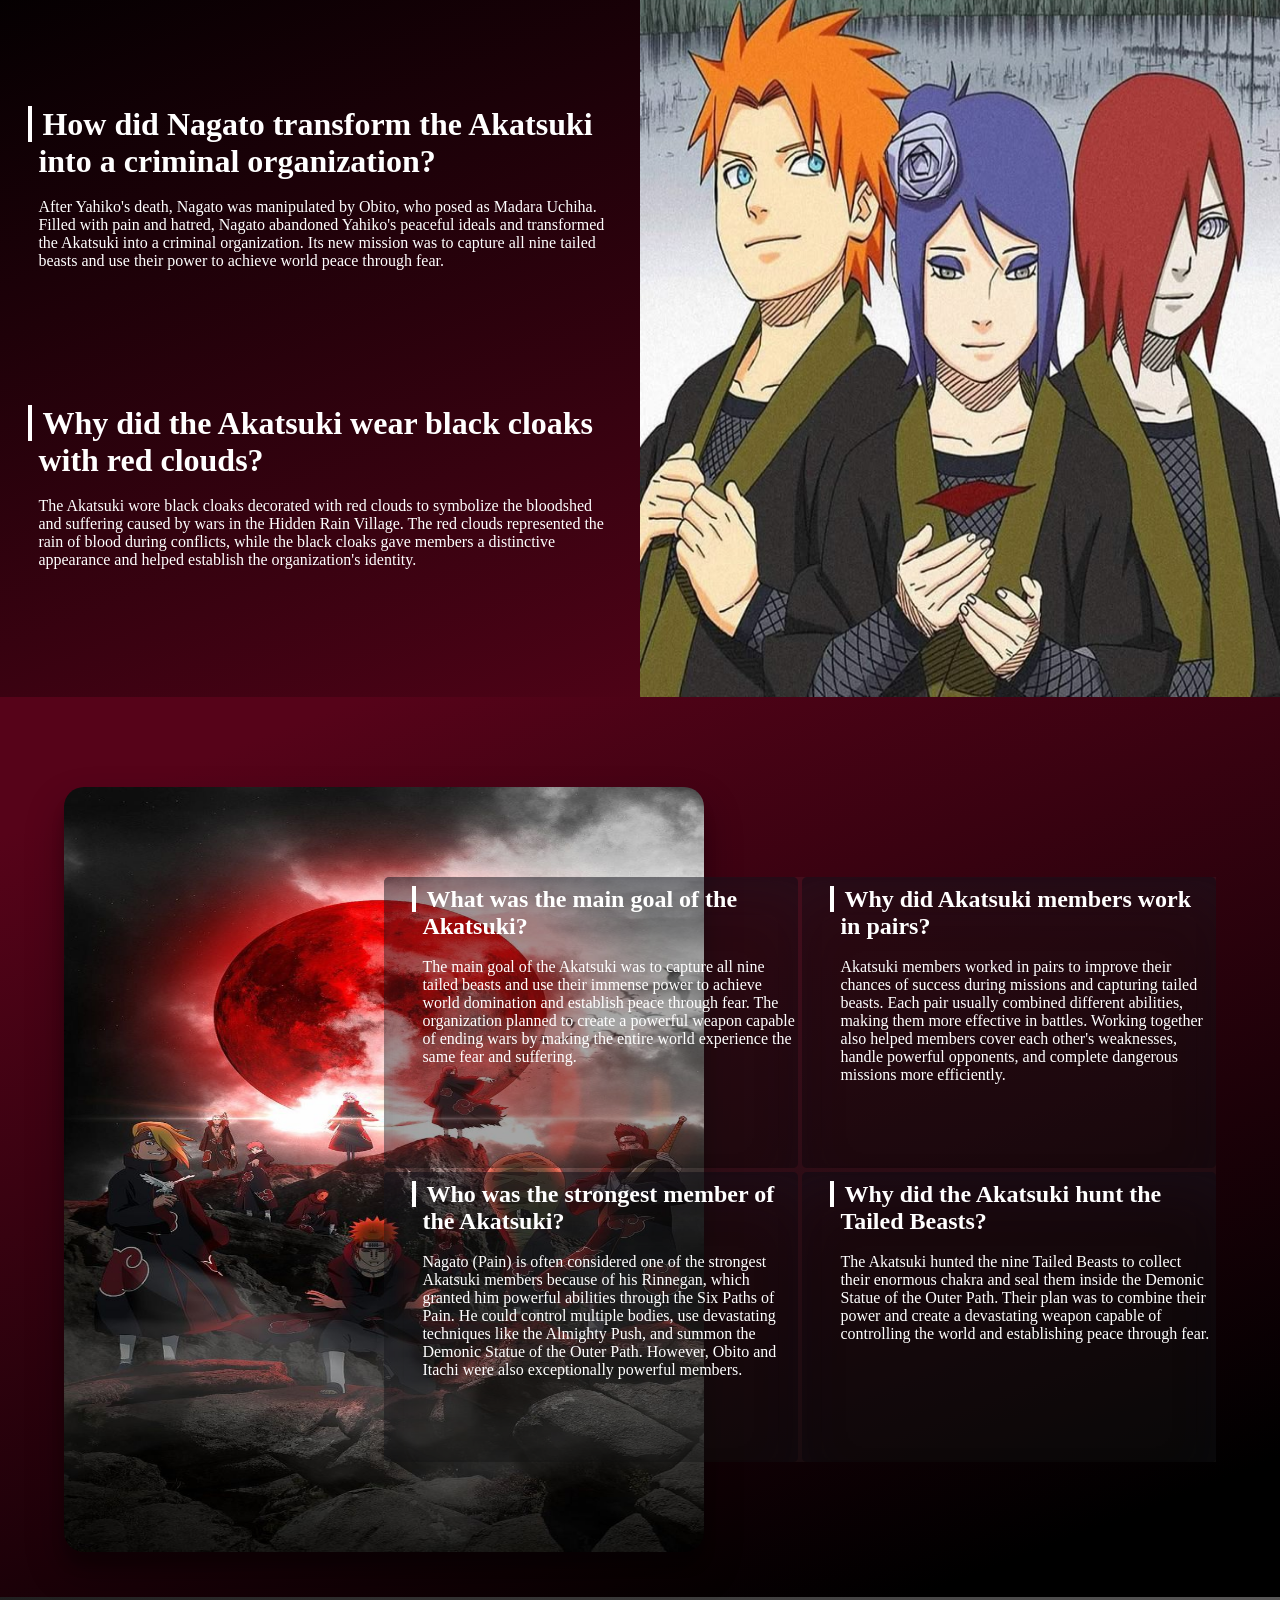
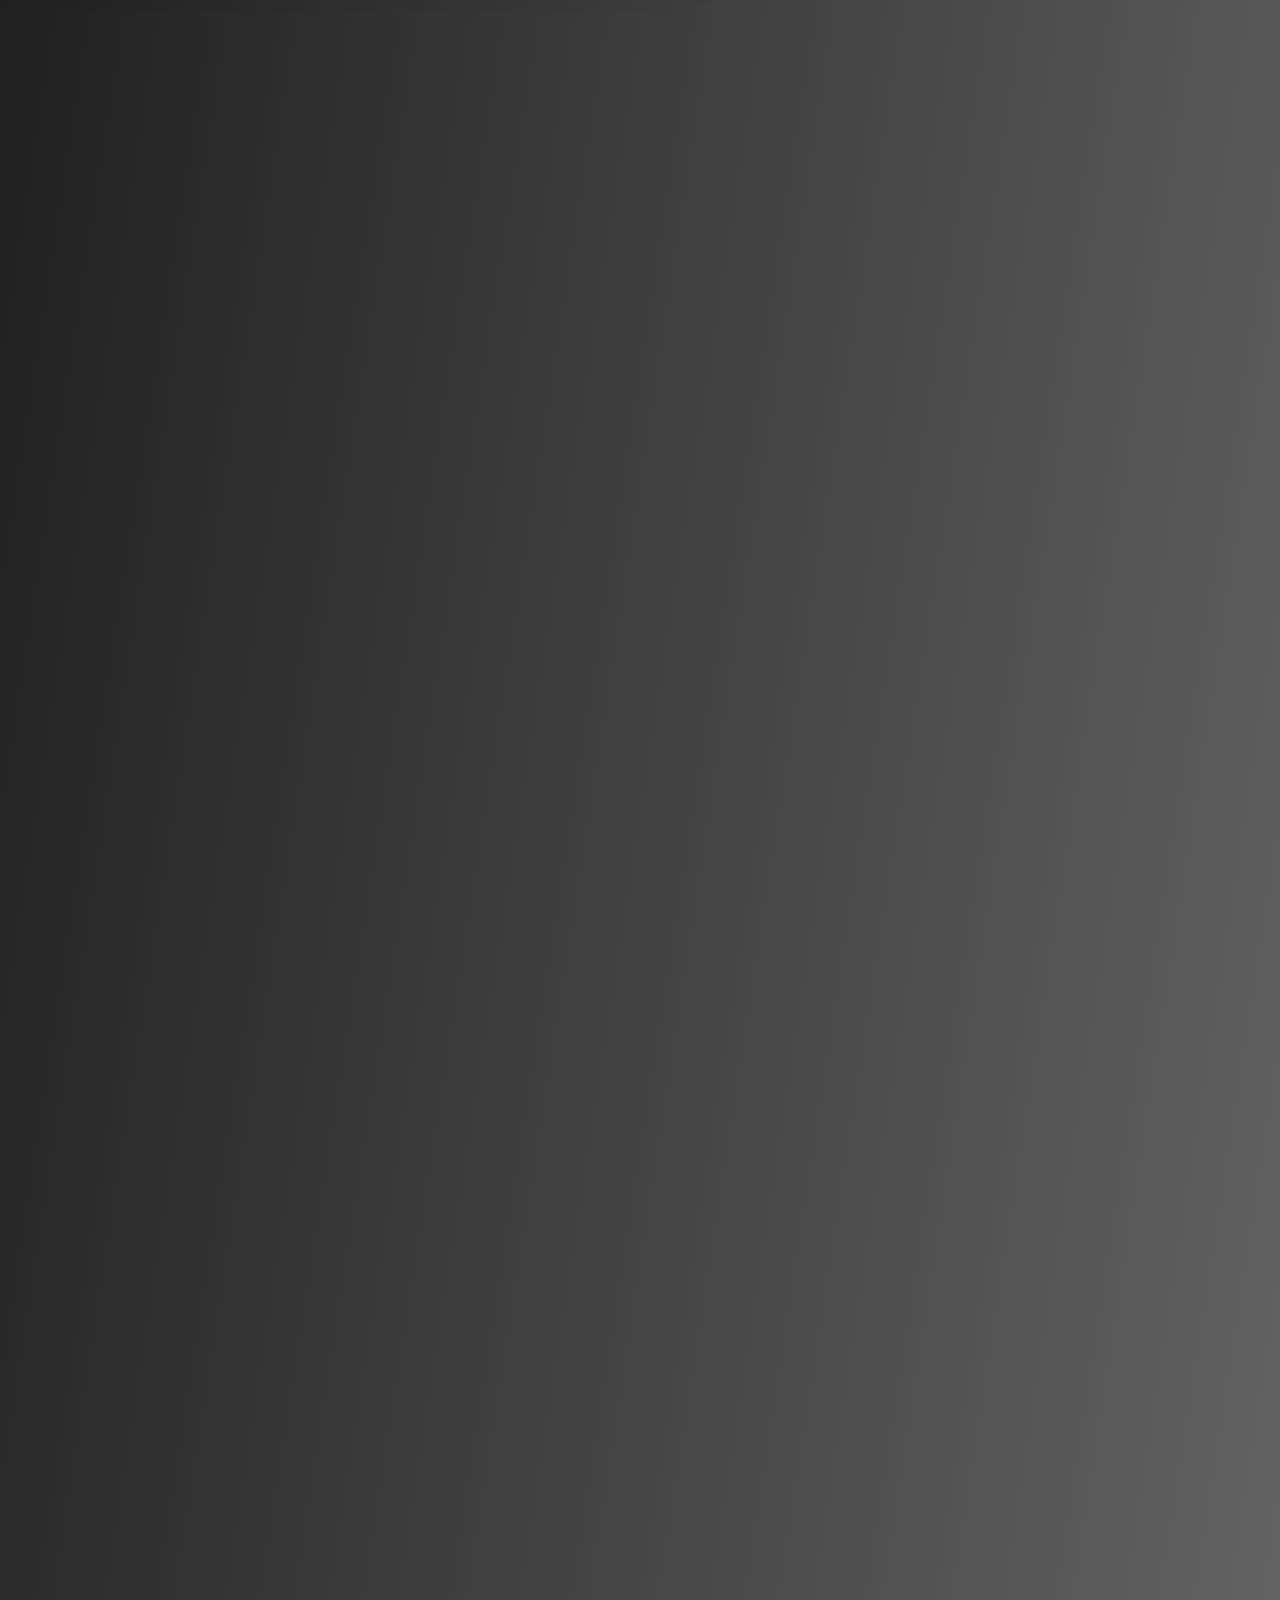
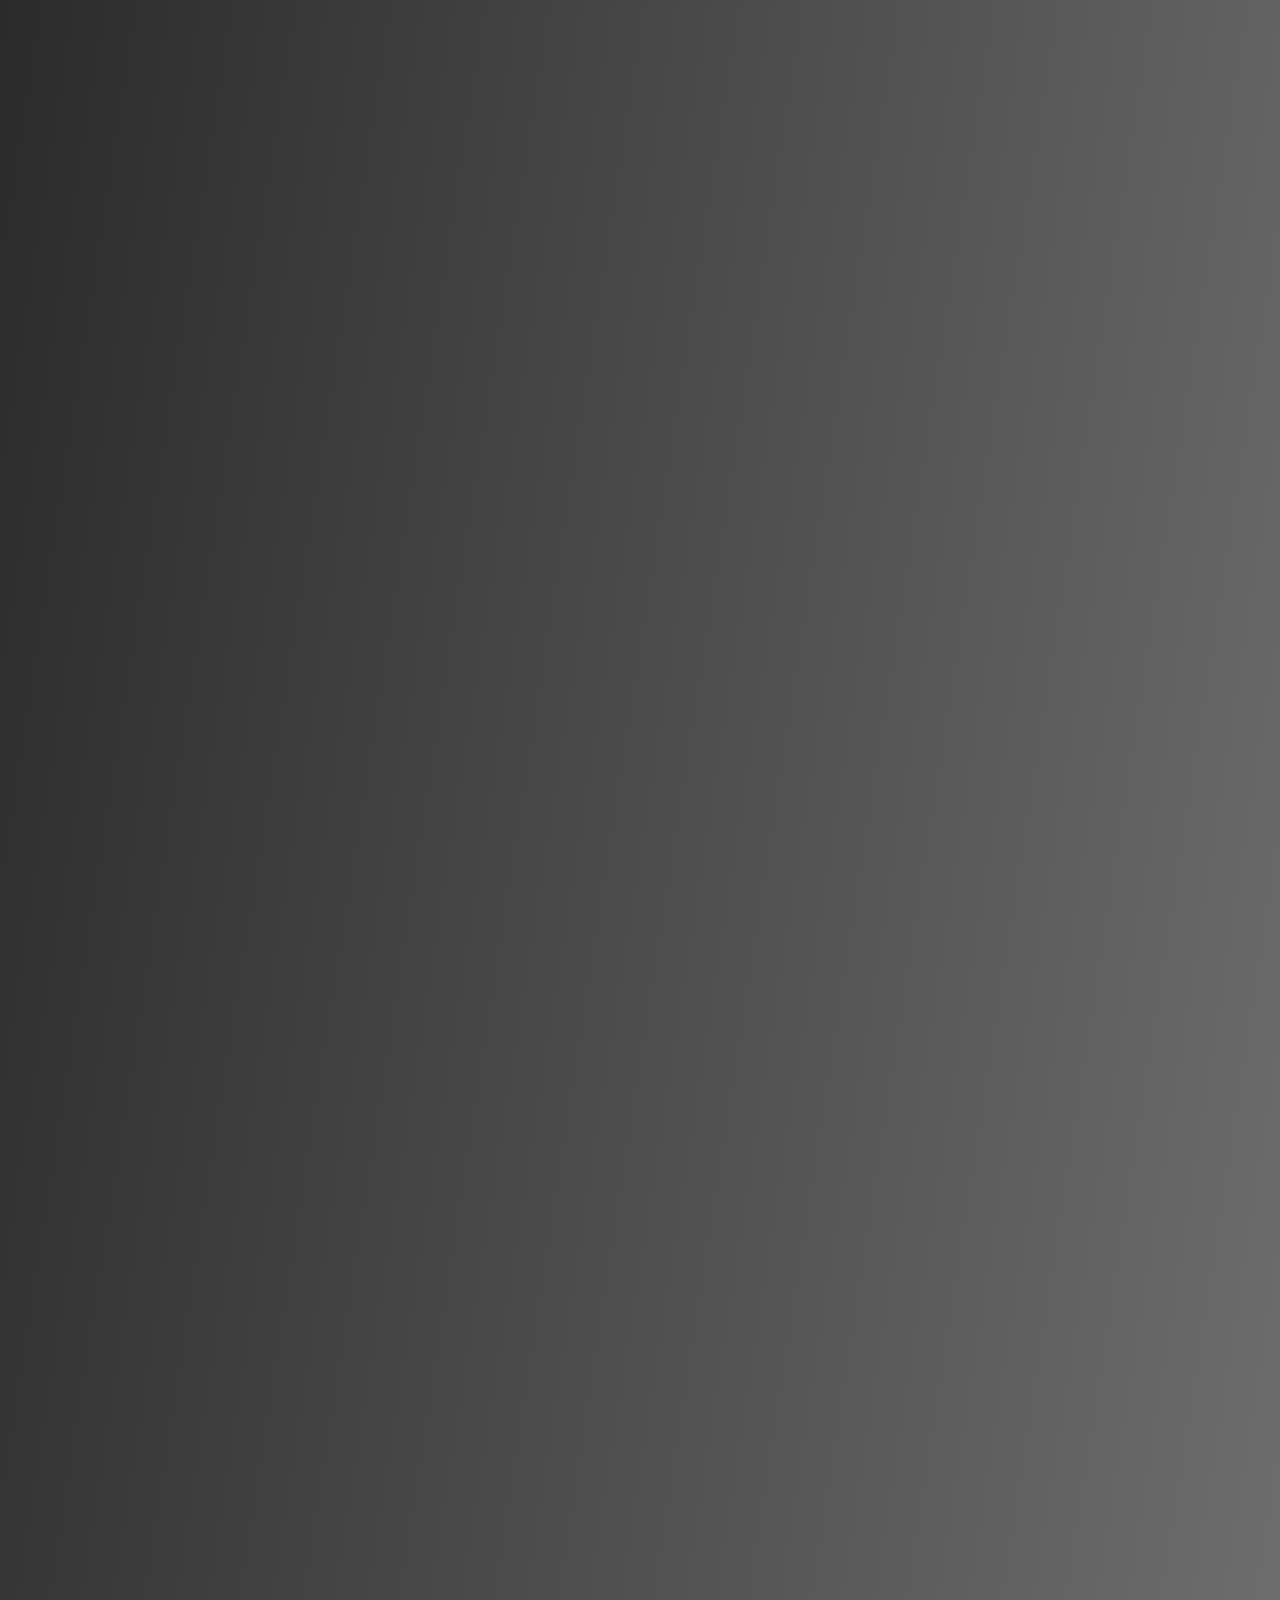
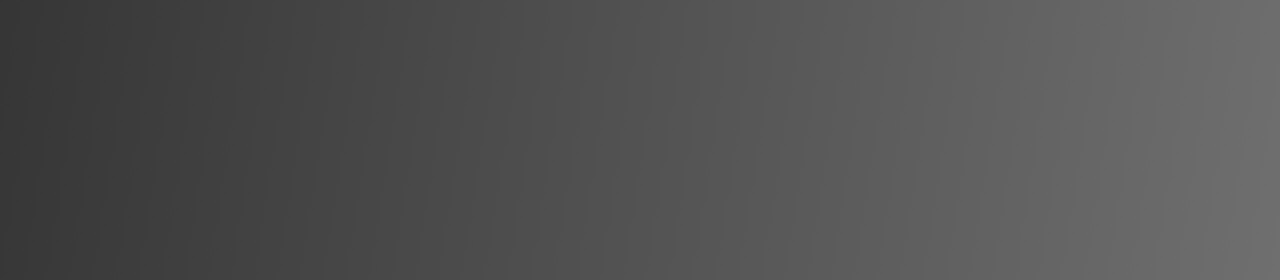
==== commit b7cb9e25: "question set 4 is ready" ====
--- a/index.html
+++ b/index.html
@@ -192,30 +192,62 @@
         <div class="left">
           <div class="contant">
             <h5>Who were the original members of the Akatsuki?</h5>
-            <p>The original Akatsuki was founded by three members from the Hidden Rain Village: Yahiko, Nagato, and Konan. Led by Yahiko, the organization initially aimed to bring peace to the war-torn world. They wanted to end violence and suffering through peaceful means before eventually transforming into a criminal organization.</p>
+            <p>
+              The original Akatsuki was founded by three members from the Hidden
+              Rain Village: Yahiko, Nagato, and Konan. Led by Yahiko, the
+              organization initially aimed to bring peace to the war-torn world.
+              They wanted to end violence and suffering through peaceful means
+              before eventually transforming into a criminal organization.
+            </p>
           </div>
           <div class="contant">
-            <h5>How did Nagato transform the Akatsuki into a criminal organization?</h5>
-            <p>After Yahiko's death, Nagato was manipulated by Obito, who posed as Madara Uchiha. Filled with pain and hatred, Nagato abandoned Yahiko's peaceful ideals and transformed the Akatsuki into a criminal organization. Its new mission was to capture all nine tailed beasts and use their power to achieve world peace through fear.</p>
+            <h5>
+              How did Nagato transform the Akatsuki into a criminal
+              organization?
+            </h5>
+            <p>
+              After Yahiko's death, Nagato was manipulated by Obito, who posed
+              as Madara Uchiha. Filled with pain and hatred, Nagato abandoned
+              Yahiko's peaceful ideals and transformed the Akatsuki into a
+              criminal organization. Its new mission was to capture all nine
+              tailed beasts and use their power to achieve world peace through
+              fear.
+            </p>
           </div>
 
           <div class="contant">
             <h5>Why did the Akatsuki wear black cloaks with red clouds?</h5>
-            <p>The Akatsuki wore black cloaks decorated with red clouds to symbolize the bloodshed and suffering caused by wars in the Hidden Rain Village. The red clouds represented the rain of blood during conflicts, while the black cloaks gave members a distinctive appearance and helped establish the organization's identity.</p>
+            <p>
+              The Akatsuki wore black cloaks decorated with red clouds to
+              symbolize the bloodshed and suffering caused by wars in the Hidden
+              Rain Village. The red clouds represented the rain of blood during
+              conflicts, while the black cloaks gave members a distinctive
+              appearance and helped establish the organization's identity.
+            </p>
           </div>
         </div>
         <div class="Right"></div>
       </div>
       <div class="question_set_4">
         <div class="four_q">
-          <div class="four_c"></div>
-          <div class="four_c"></div>
-          <div class="four_c"></div>
-          <div class="four_c"></div>
-        </div>
-        <div class="main_img">
-
-        </div>
+          <div class="four_c">
+            <h5>What was the main goal of the Akatsuki?</h5>
+            <p>The main goal of the Akatsuki was to capture all nine tailed beasts and use their immense power to achieve world domination and establish peace through fear. The organization planned to create a powerful weapon capable of ending wars by making the entire world experience the same fear and suffering.</p>
+          </div>
+          <div class="four_c">
+            <h5>Why did Akatsuki members work in pairs?</h5>
+            <p>Akatsuki members worked in pairs to improve their chances of success during missions and capturing tailed beasts. Each pair usually combined different abilities, making them more effective in battles. Working together also helped members cover each other's weaknesses, handle powerful opponents, and complete dangerous missions more efficiently.</p>
+          </div>
+          <div class="four_c">
+            <h5>Who was the strongest member of the Akatsuki?</h5>
+            <p>Nagato (Pain) is often considered one of the strongest Akatsuki members because of his Rinnegan, which granted him powerful abilities through the Six Paths of Pain. He could control multiple bodies, use devastating techniques like the Almighty Push, and summon the Demonic Statue of the Outer Path. However, Obito and Itachi were also exceptionally powerful members.</p>
+          </div>
+          <div class="four_c">
+            <h5>Why did the Akatsuki hunt the Tailed Beasts?</h5>
+            <p>The Akatsuki hunted the nine Tailed Beasts to collect their enormous chakra and seal them inside the Demonic Statue of the Outer Path. Their plan was to combine their power and create a devastating weapon capable of controlling the world and establishing peace through fear.</p>
+          </div>
+        </div>
+        <div class="main_img"></div>
       </div>
     </main>
     <script type="module" src="./gsap.js"></script>
--- a/style.css
+++ b/style.css
@@ -402,9 +402,9 @@
 .question_set_4 .four_q {
   height: 65vh;
   width: 65%;
-  background-color: white;
+  background-color: rgba(255, 255, 255, 0.048);
   position: absolute;
-  left: 5%;
+  right: 5%;
   top: 20%;
   z-index: 1;
   display: flex;
@@ -415,14 +415,47 @@
 .question_set_4 .four_q .four_c {
   height: calc(50% - 2px);
   width: calc(50% - 2px);
-  background-color: lightblue;
+  background-color: #00000059	;
+  box-shadow:
+    rgba(50, 50, 93, 0.144) 0px 30px 60px -12px inset,
+    rgba(0, 0, 0, 0.3) 0px 18px 36px -18px inset;
+  border-radius: 5px;
+}
+
+.question_set_4 .four_q .four_c h5 {
+  font-size: 1.5rem;
+  margin: 0 0 2vh 3vw;
+  padding-top: 1vh;
+} 
+
+.question_set_4 .four_q .four_c h5:before {
+  content: "";
+  position: relative;
+  right: 10px;
+  width: 3px;
+  height: 40px;
+  border-left: 4px solid;
+}
+
+.question_set_4 .four_q .four_c p {
+  font-size: 16px;
+  margin: 0 0 3vh 3vw;
+  text-align: start;
+  width: 90%;
 }
 
 .question_set_4 .main_img {
   height: 85vh;
   width: 50%;
-  background-color: blue;
+  /* background-color: blue; */
+  background-image: url("./aktw4.jfif");
+  background-size: 100% 100%;
   position: absolute;
-  right: 5%;
+
+  left: 5%;
   top: 10%;
-}
+  box-shadow:
+    rgba(0, 0, 0, 0.3) 0px 19px 38px,
+    rgba(0, 0, 0, 0.22) 0px 15px 12px;
+  border-radius: 20px;
+}
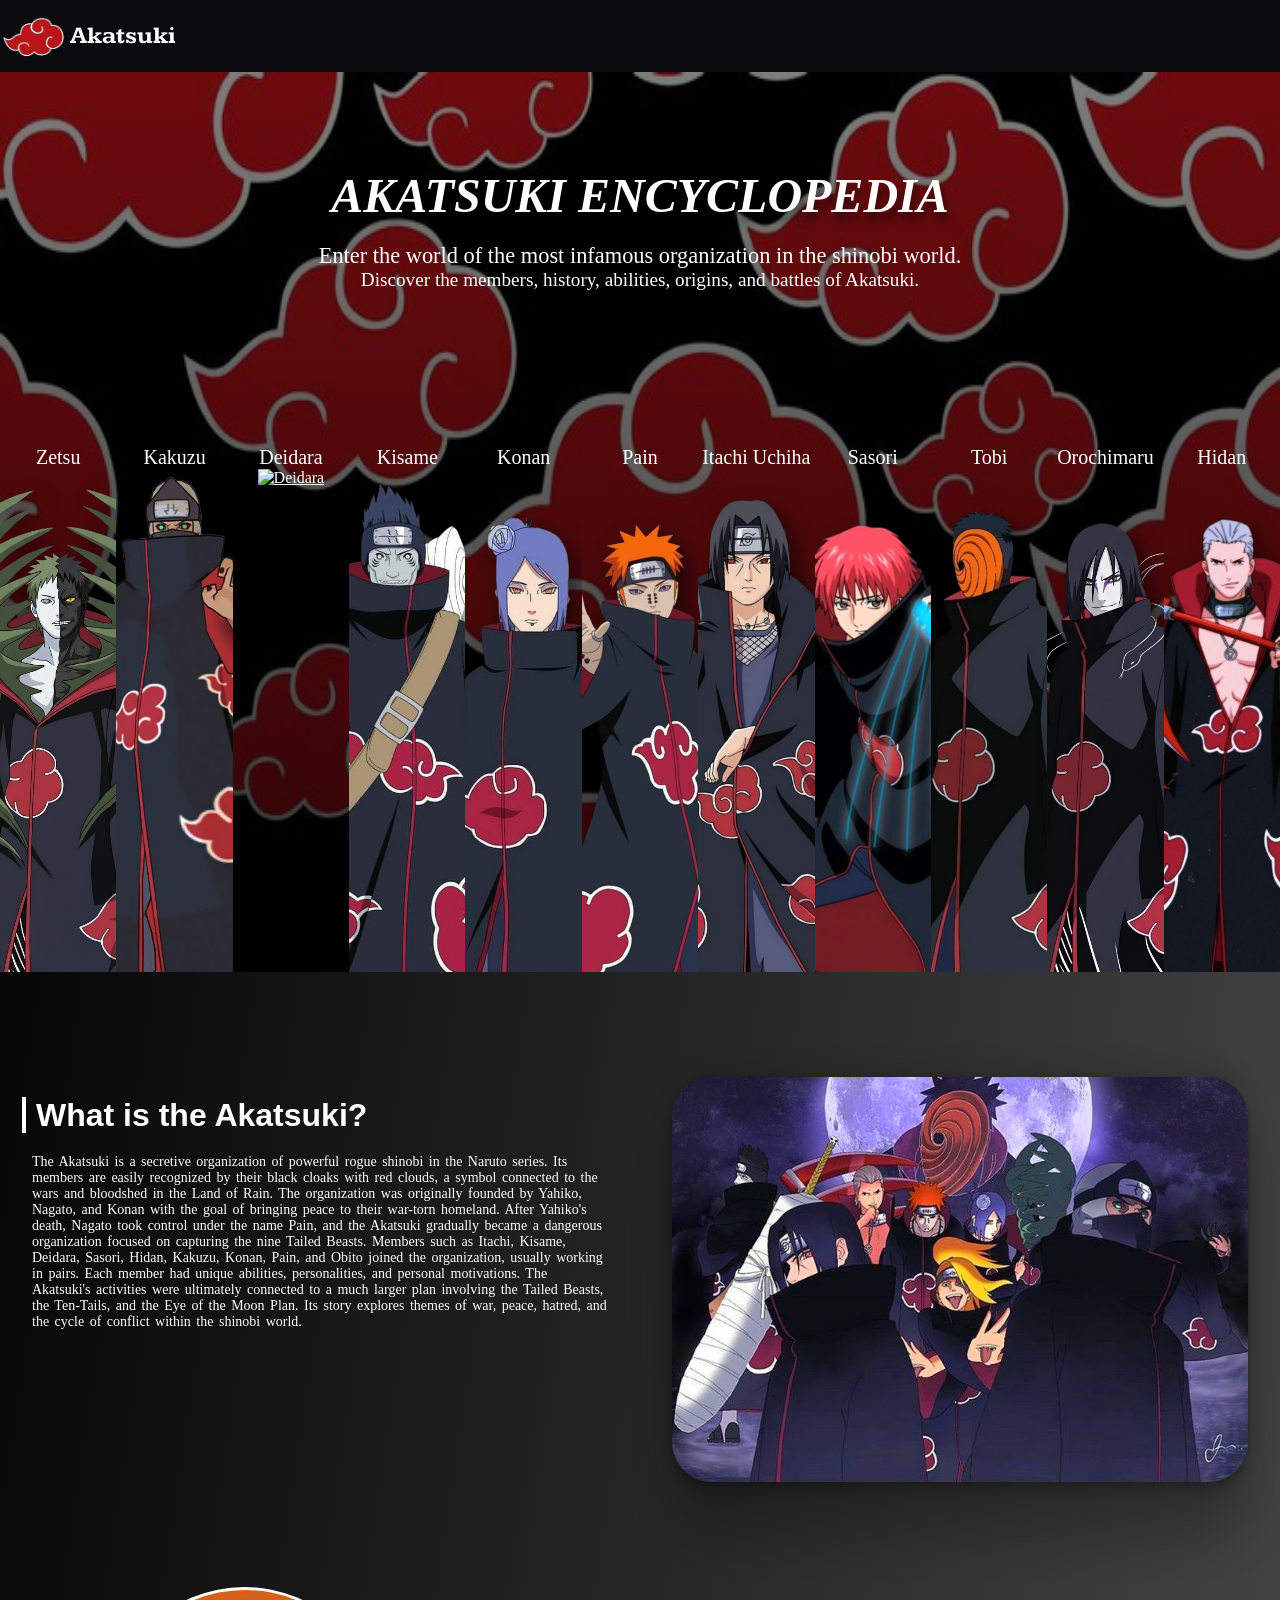
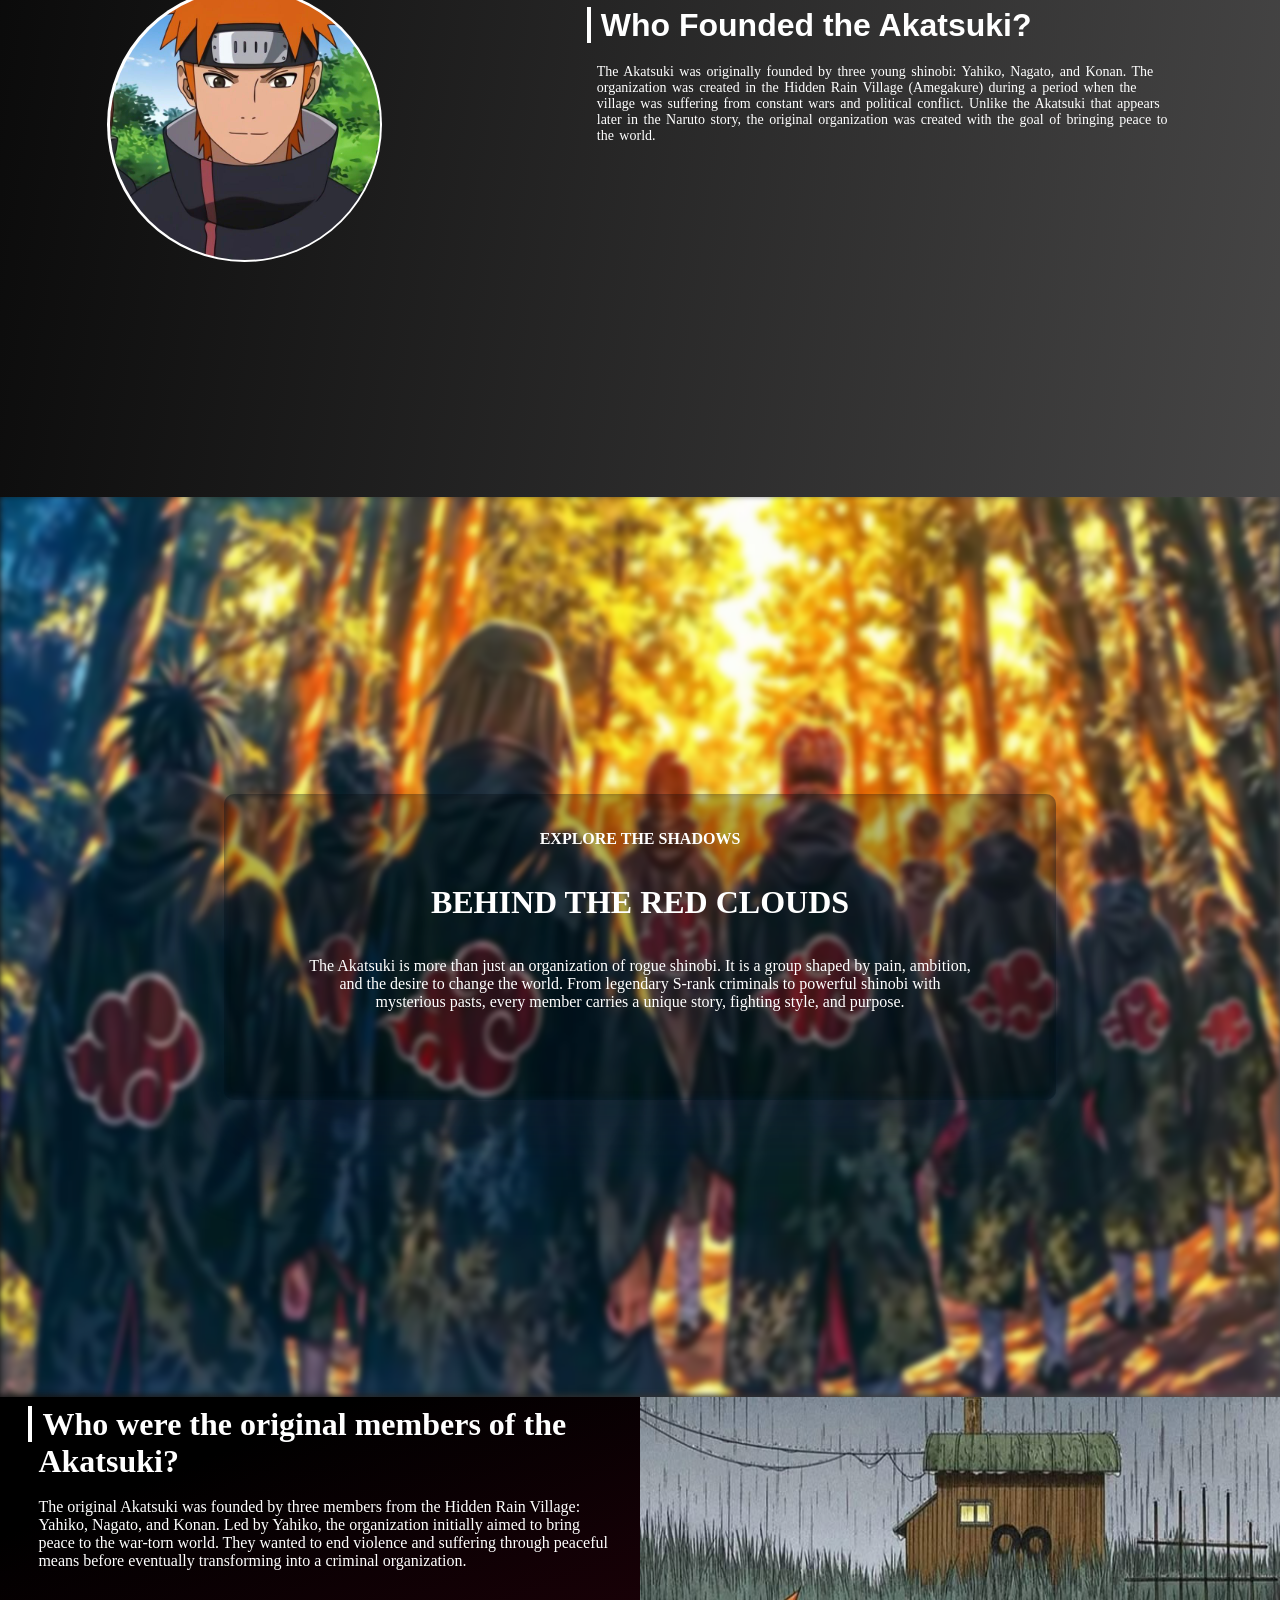
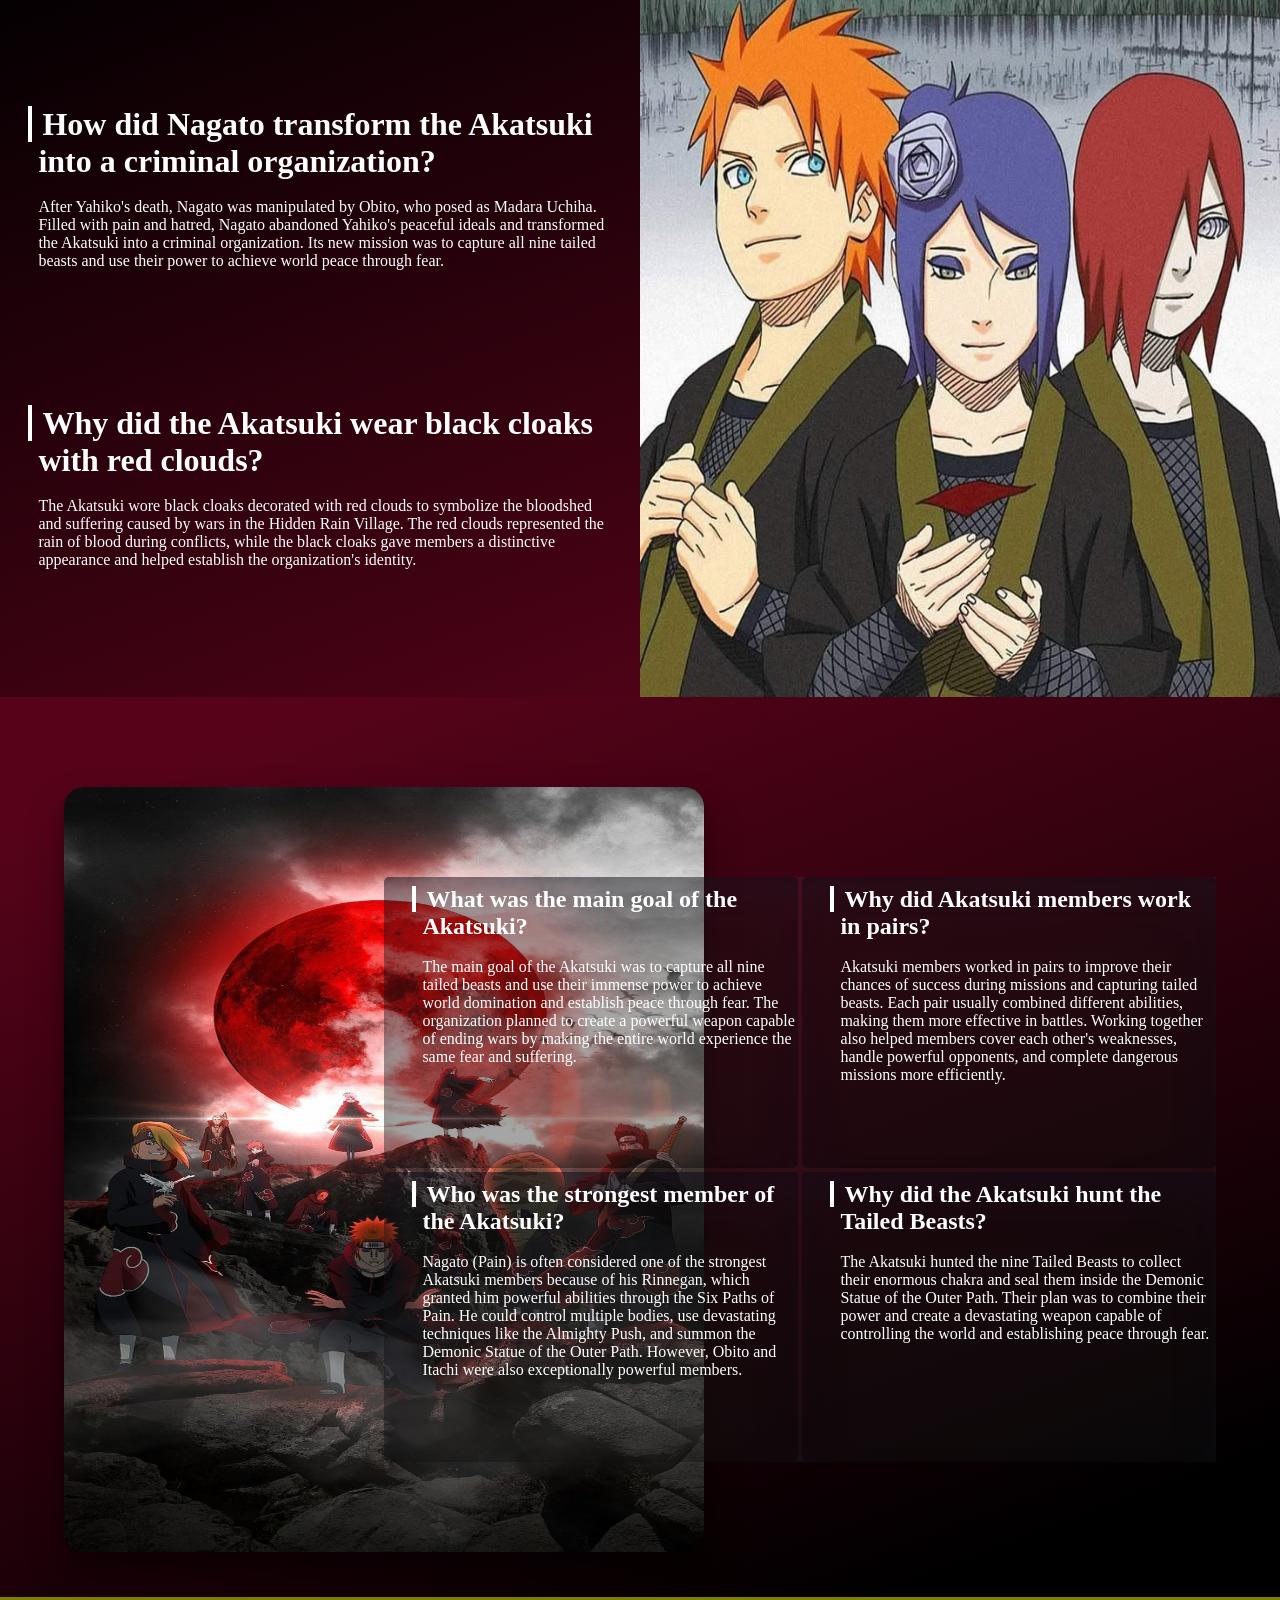
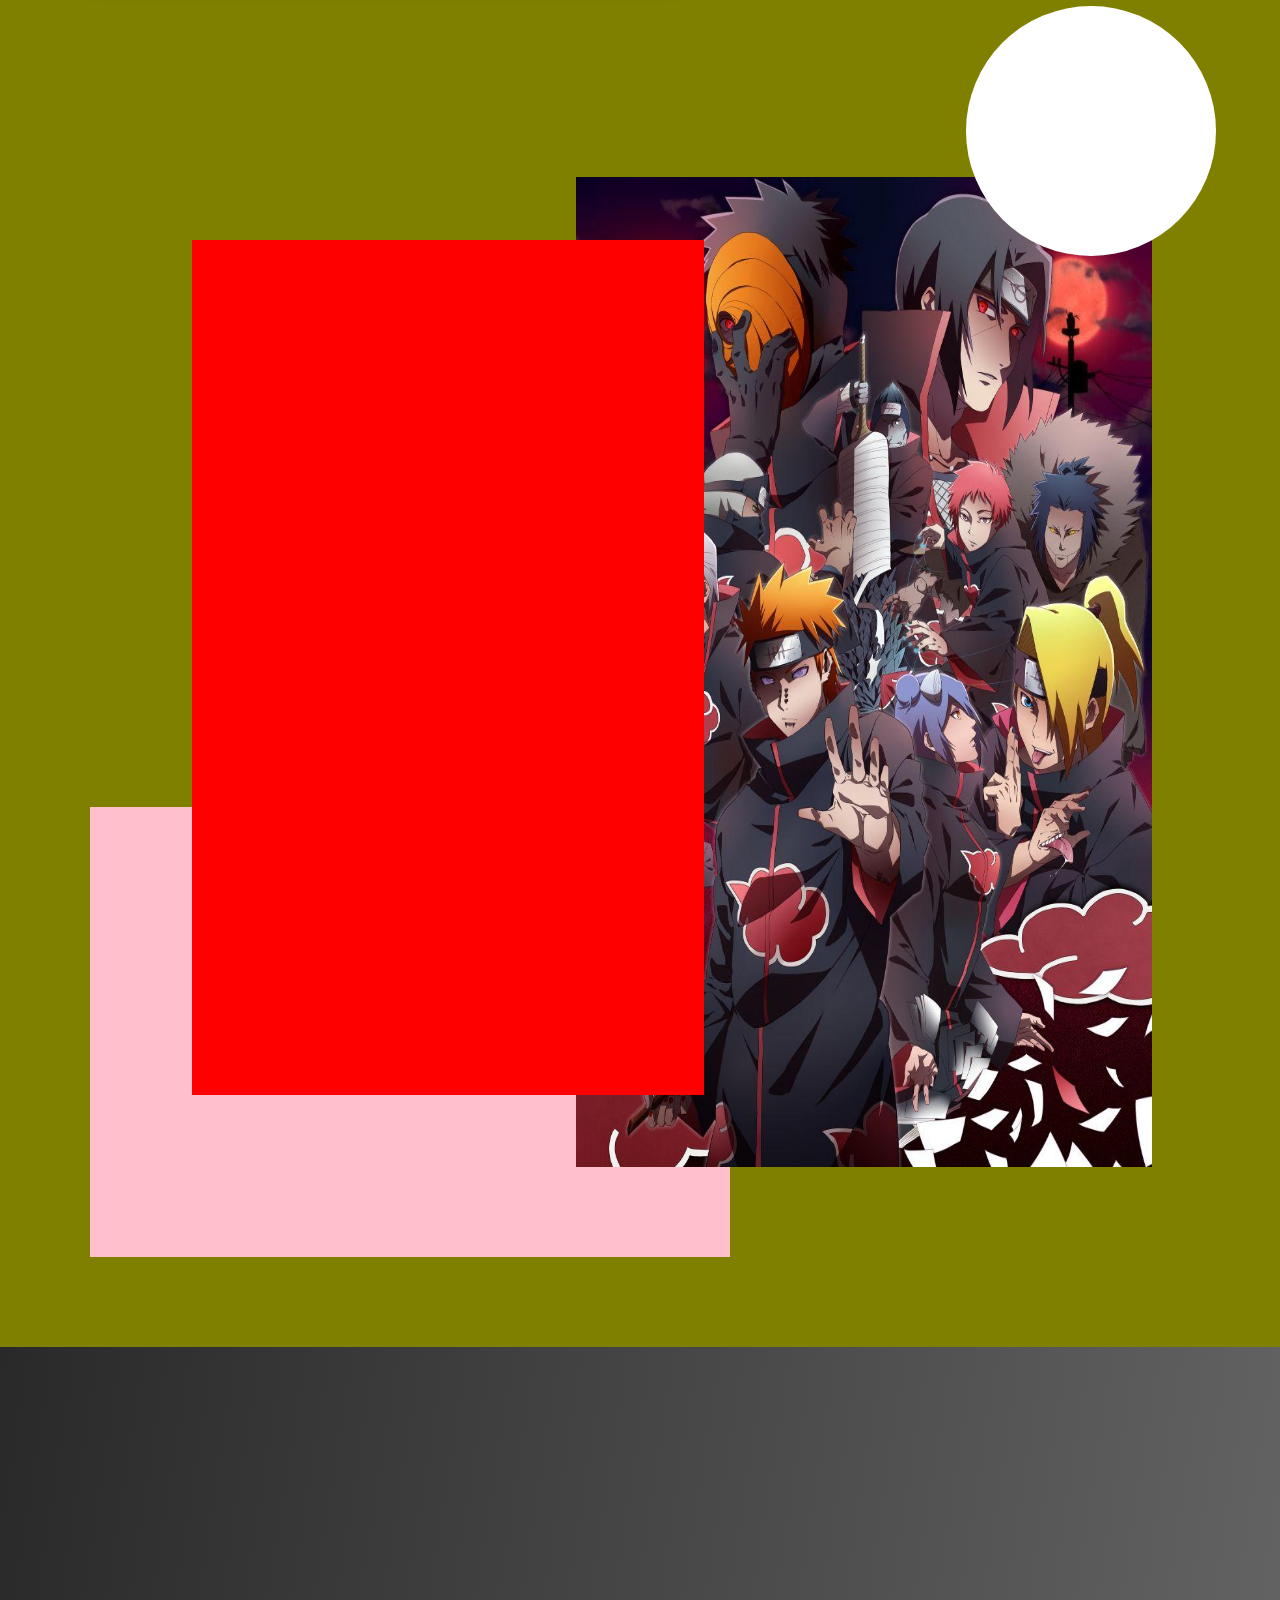
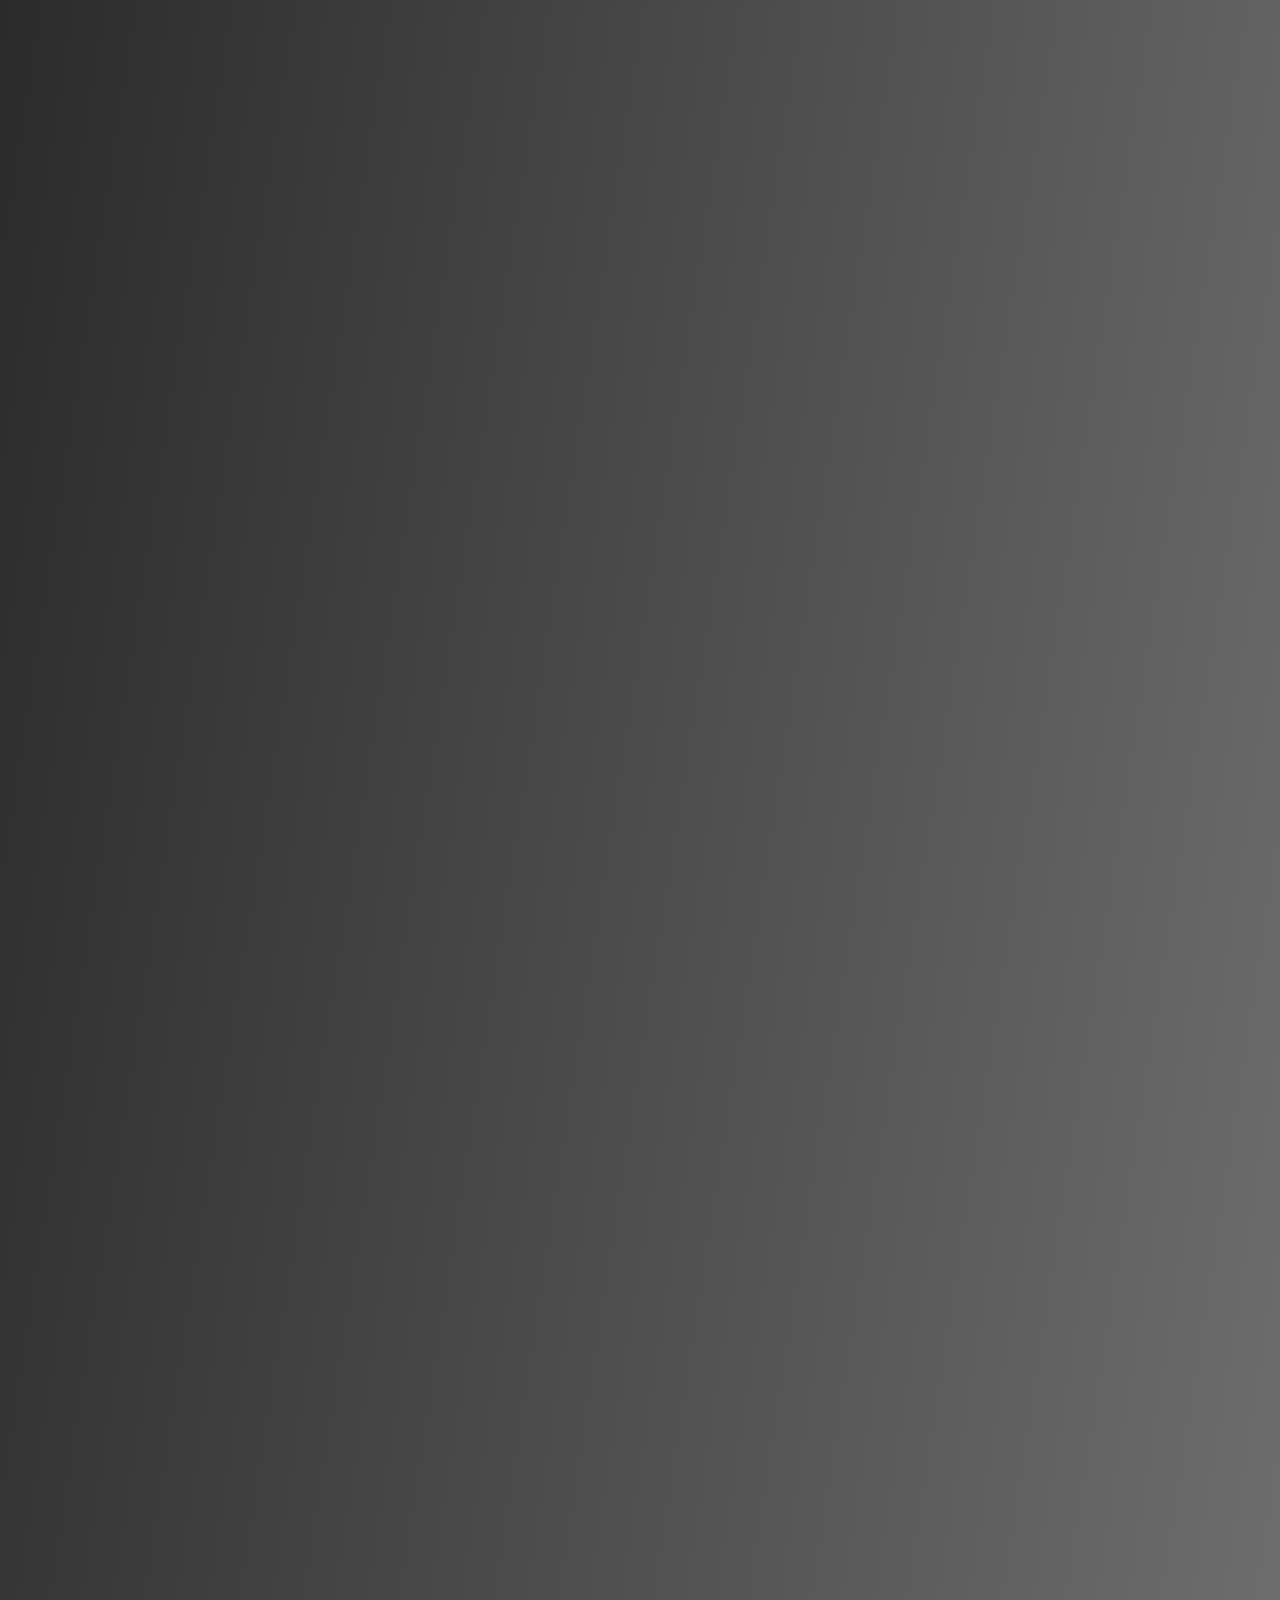
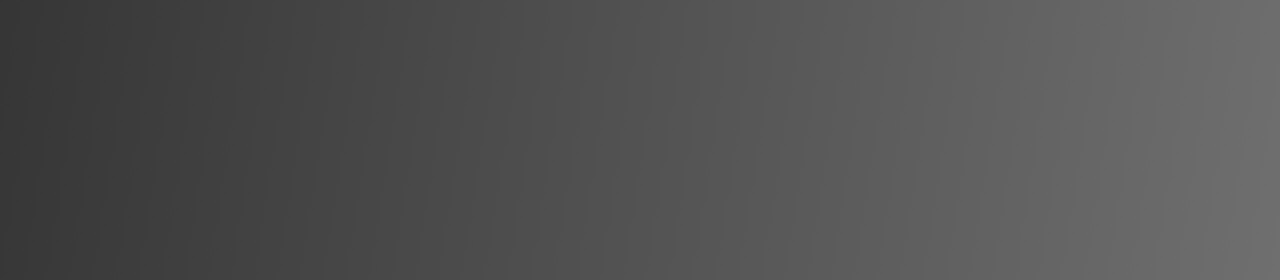
==== commit ee93c9b3: "question set 5 structure" ====
--- a/index.html
+++ b/index.html
@@ -249,6 +249,18 @@
         </div>
         <div class="main_img"></div>
       </div>
+      <div class="question_set_5">
+        <div class="back">
+
+        </div>
+        <div class="cont">
+
+        </div>
+        <img src="./ques4.jpg" alt="">
+        <div class="circ">
+
+        </div>
+      </div>
     </main>
     <script type="module" src="./gsap.js"></script>
     <script src="./script.js"></script>
--- a/style.css
+++ b/style.css
@@ -459,3 +459,54 @@
     rgba(0, 0, 0, 0.22) 0px 15px 12px;
   border-radius: 20px;
 }
+
+
+/* ---------- Question Set 5 ---------- */
+
+
+.question_set_5{
+  height: 150vh;
+  width: 100%;
+  background-color: olive;
+  position: relative;
+  z-index: -2;
+}
+
+.question_set_5 .back{
+  height:50vh;
+  width: 50%;
+  background-color: pink;
+  position: absolute;
+  bottom: 10vh;
+  left: 7%;
+  z-index: -1;
+}
+
+.question_set_5 .cont{
+  height: 95vh;
+  width: 40%;
+  background-color: red;
+  position: absolute;
+  top: 27vh;
+  left: 15%;
+  z-index: 1;
+}
+
+.question_set_5 img{
+  height: 110vh;
+  width: 45%;
+  position: absolute;
+  top: 20vh;
+  right: 10%;
+  z-index: -1;
+}
+
+.question_set_5 .circ{
+  height: 250px;
+  width: 250px;
+  background-color: white;
+  border-radius: 50%;
+  position: absolute;
+  top: 1vh;
+  right: 5%;
+}
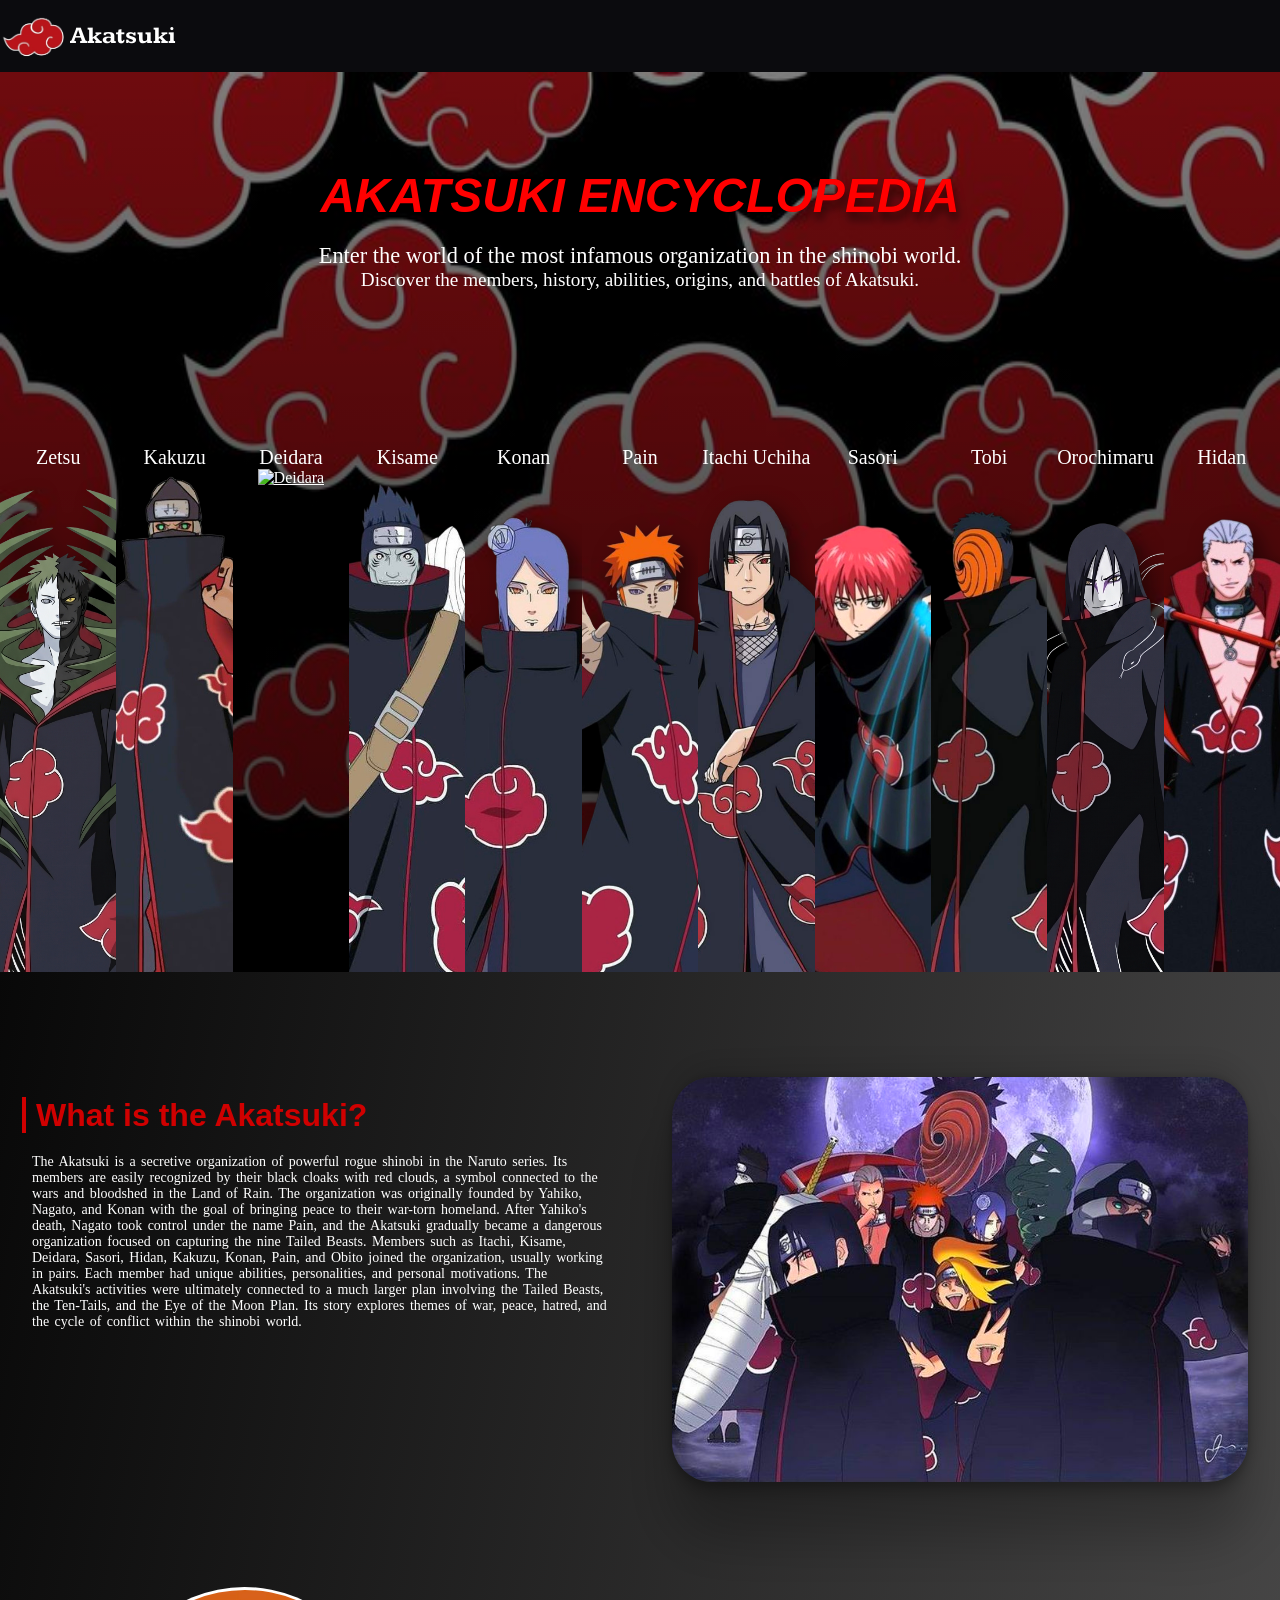
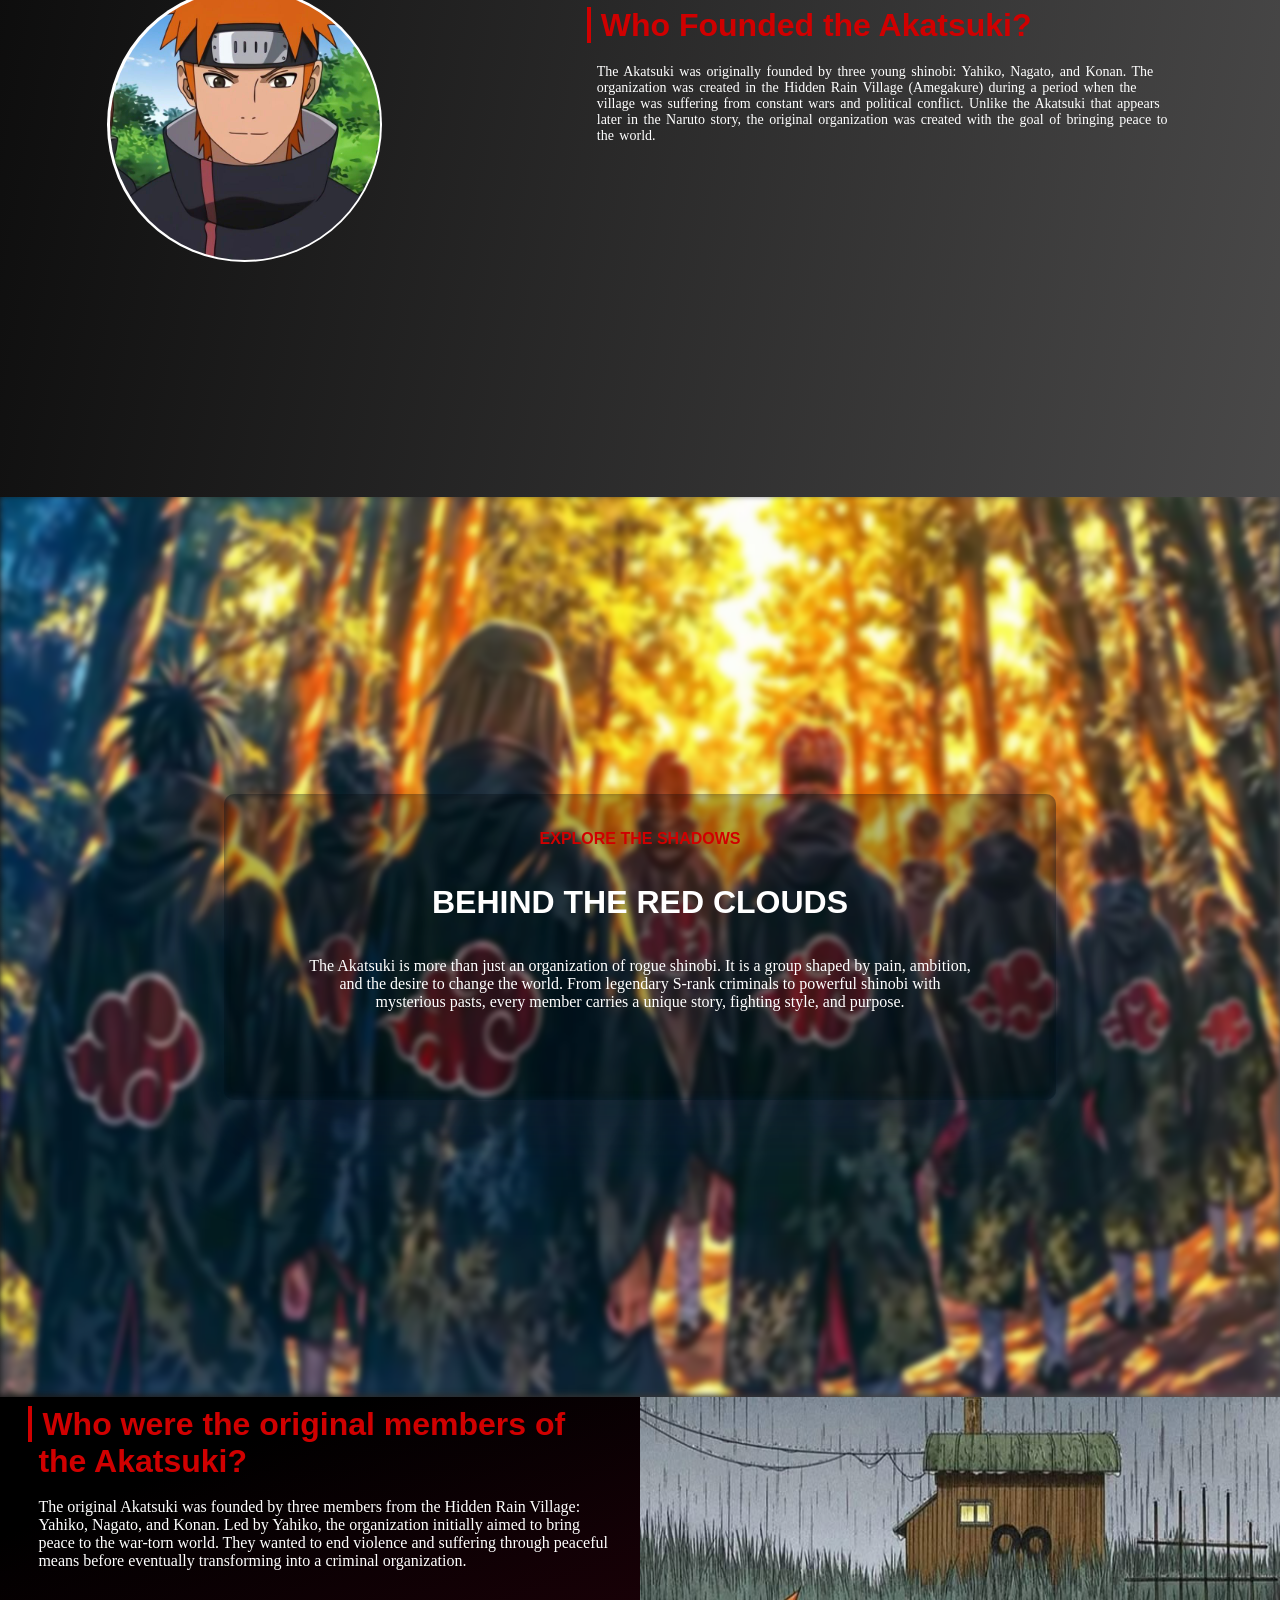
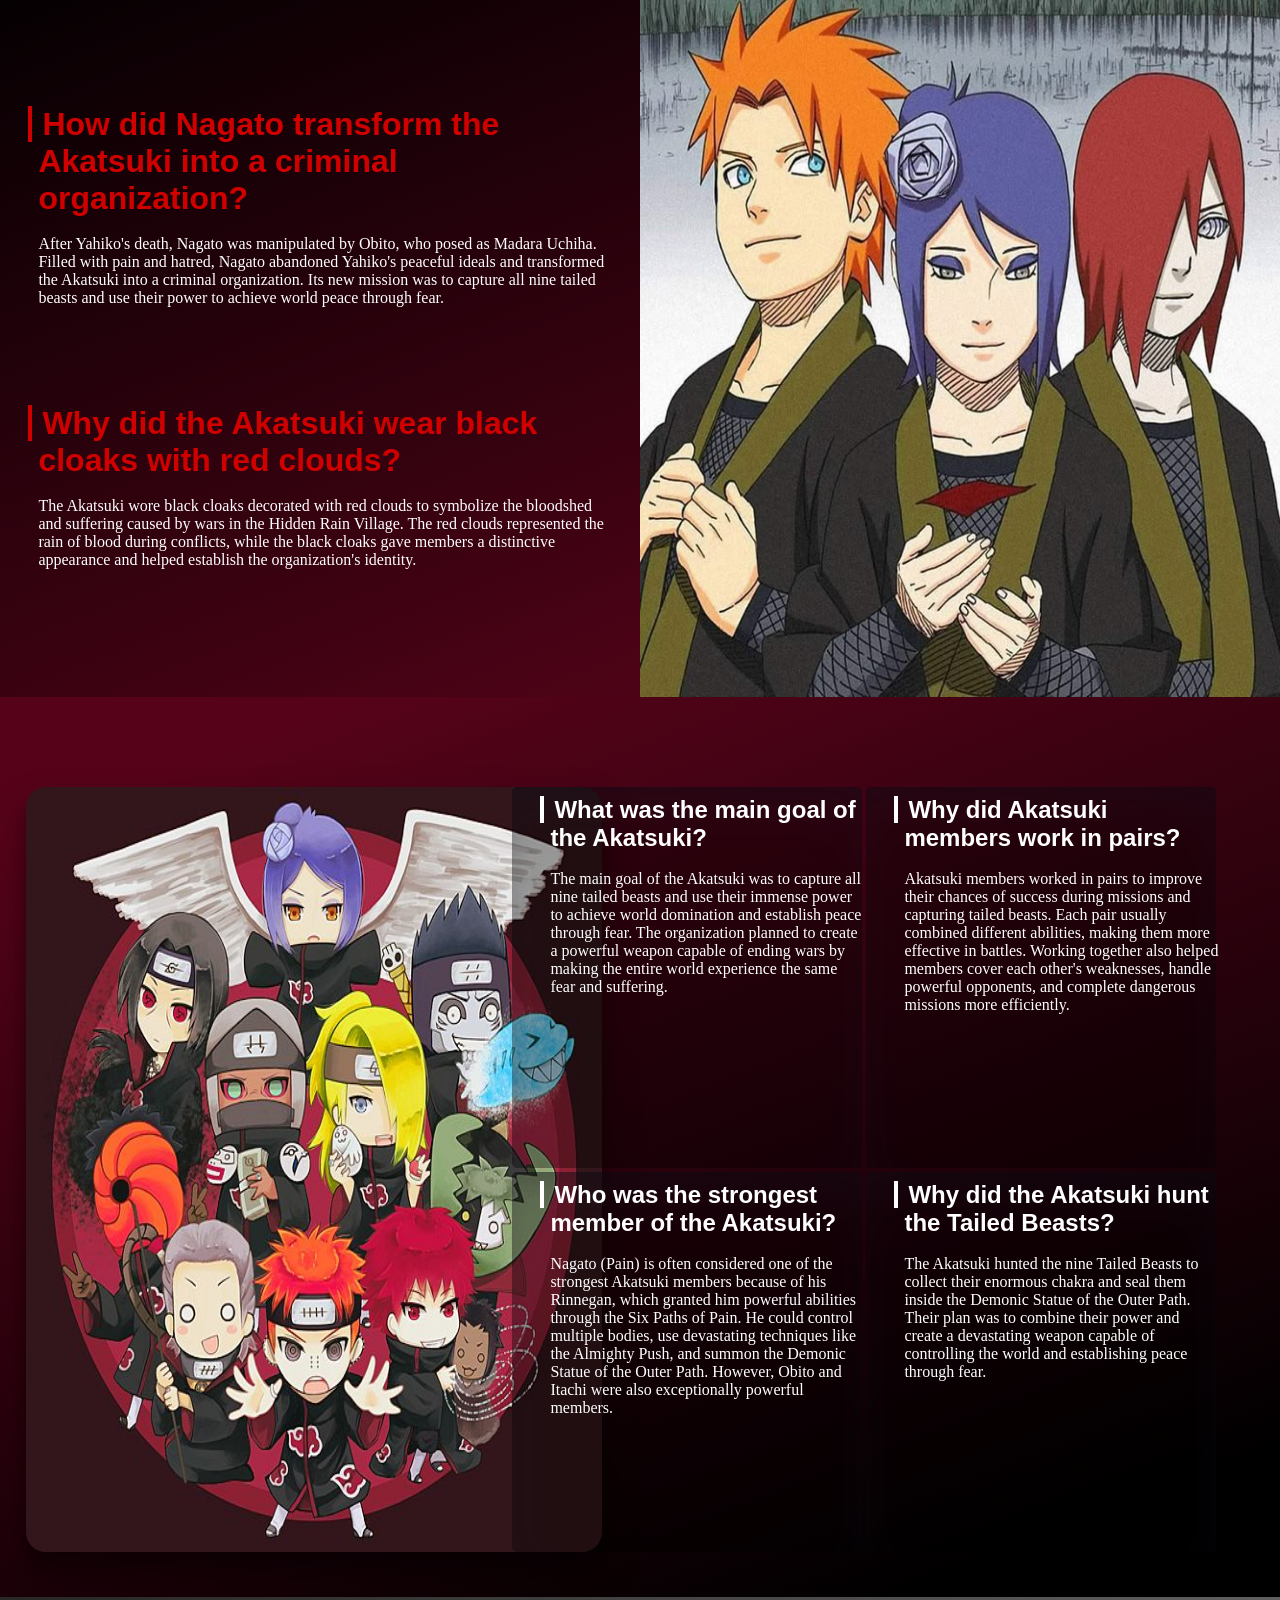
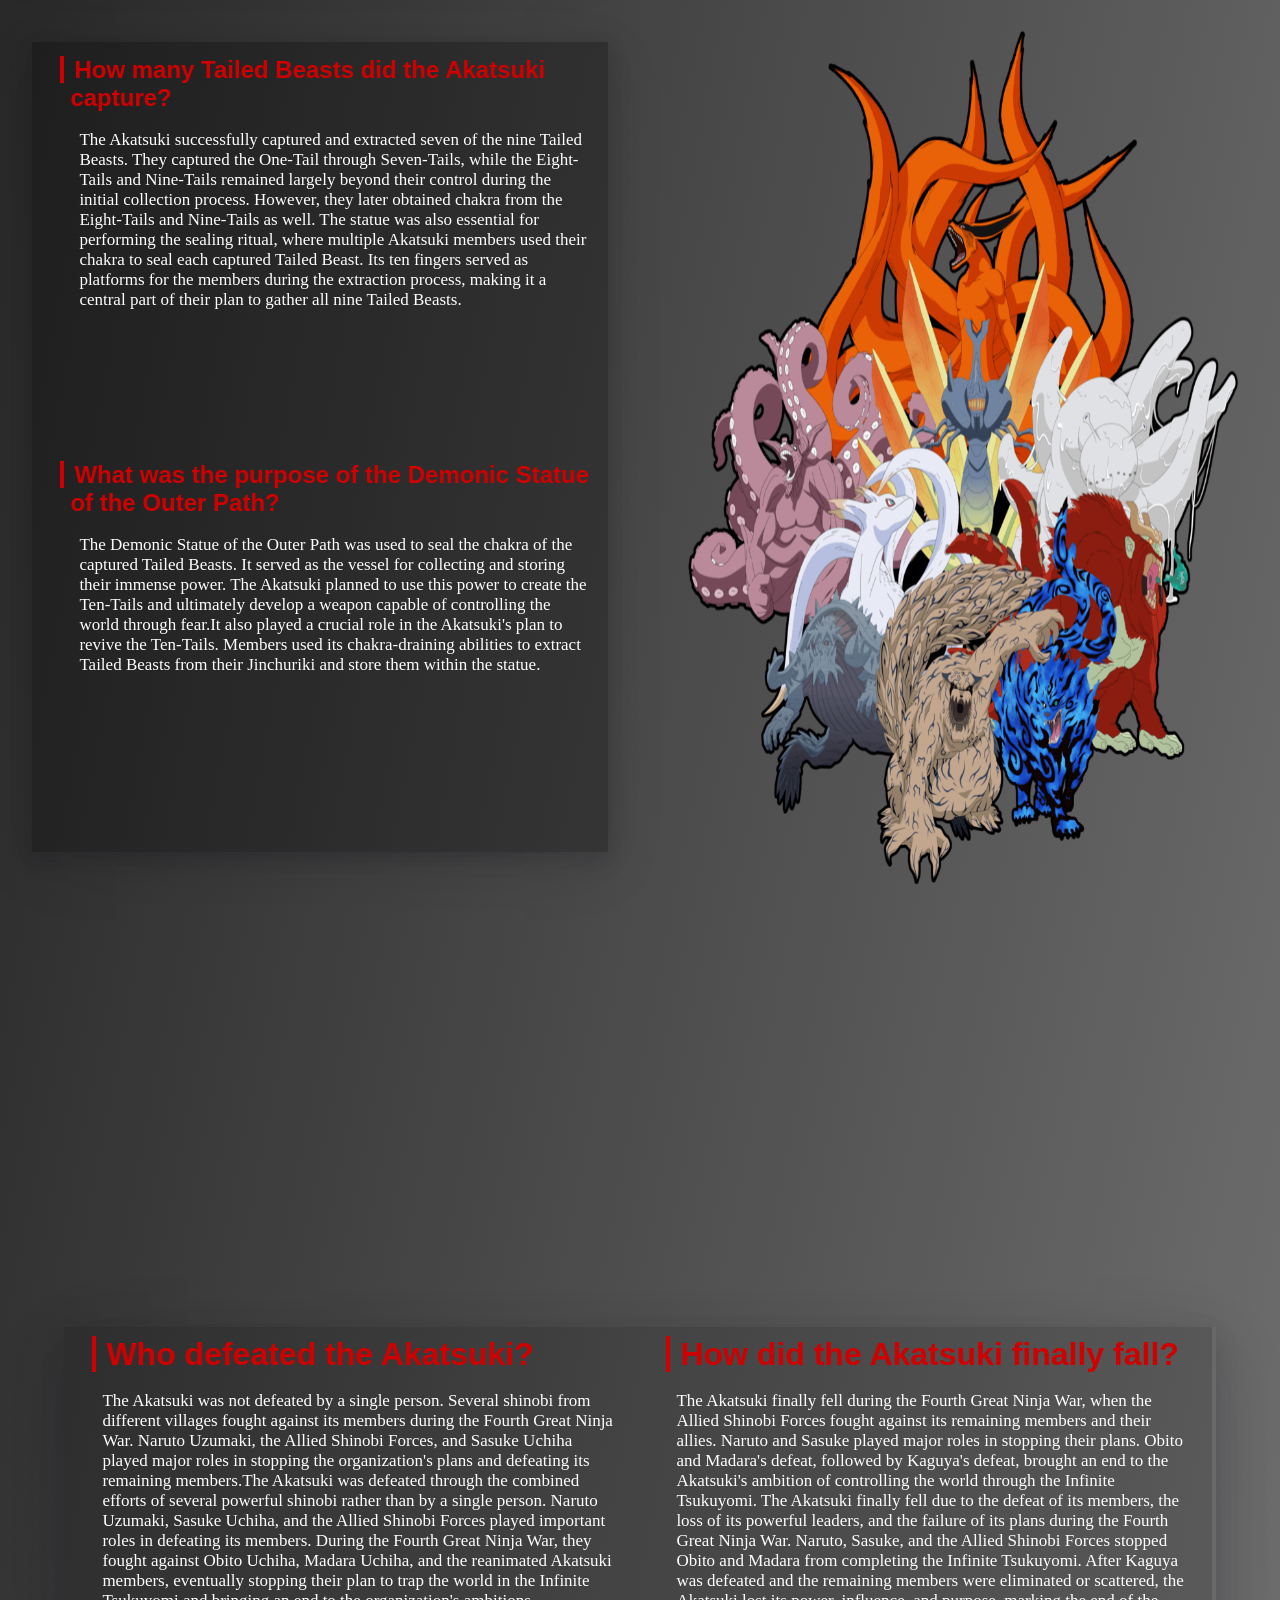
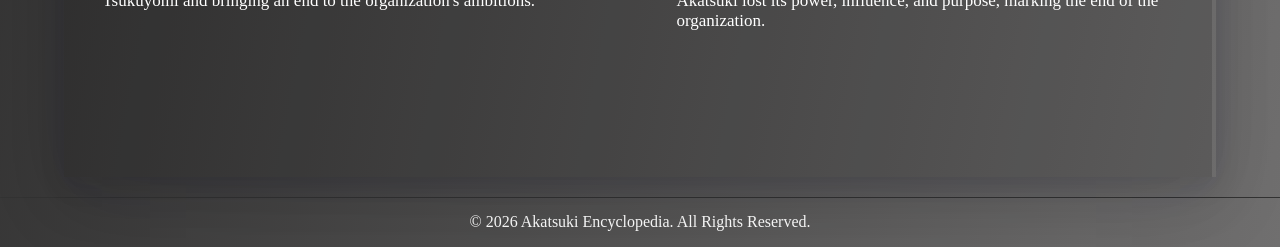
==== commit 521936c8: "home page is complete" ====
--- a/index.html
+++ b/index.html
@@ -232,36 +232,133 @@
         <div class="four_q">
           <div class="four_c">
             <h5>What was the main goal of the Akatsuki?</h5>
-            <p>The main goal of the Akatsuki was to capture all nine tailed beasts and use their immense power to achieve world domination and establish peace through fear. The organization planned to create a powerful weapon capable of ending wars by making the entire world experience the same fear and suffering.</p>
+            <p>
+              The main goal of the Akatsuki was to capture all nine tailed
+              beasts and use their immense power to achieve world domination and
+              establish peace through fear. The organization planned to create a
+              powerful weapon capable of ending wars by making the entire world
+              experience the same fear and suffering.
+            </p>
           </div>
           <div class="four_c">
             <h5>Why did Akatsuki members work in pairs?</h5>
-            <p>Akatsuki members worked in pairs to improve their chances of success during missions and capturing tailed beasts. Each pair usually combined different abilities, making them more effective in battles. Working together also helped members cover each other's weaknesses, handle powerful opponents, and complete dangerous missions more efficiently.</p>
+            <p>
+              Akatsuki members worked in pairs to improve their chances of
+              success during missions and capturing tailed beasts. Each pair
+              usually combined different abilities, making them more effective
+              in battles. Working together also helped members cover each
+              other's weaknesses, handle powerful opponents, and complete
+              dangerous missions more efficiently.
+            </p>
           </div>
           <div class="four_c">
             <h5>Who was the strongest member of the Akatsuki?</h5>
-            <p>Nagato (Pain) is often considered one of the strongest Akatsuki members because of his Rinnegan, which granted him powerful abilities through the Six Paths of Pain. He could control multiple bodies, use devastating techniques like the Almighty Push, and summon the Demonic Statue of the Outer Path. However, Obito and Itachi were also exceptionally powerful members.</p>
+            <p>
+              Nagato (Pain) is often considered one of the strongest Akatsuki
+              members because of his Rinnegan, which granted him powerful
+              abilities through the Six Paths of Pain. He could control multiple
+              bodies, use devastating techniques like the Almighty Push, and
+              summon the Demonic Statue of the Outer Path. However, Obito and
+              Itachi were also exceptionally powerful members.
+            </p>
           </div>
           <div class="four_c">
             <h5>Why did the Akatsuki hunt the Tailed Beasts?</h5>
-            <p>The Akatsuki hunted the nine Tailed Beasts to collect their enormous chakra and seal them inside the Demonic Statue of the Outer Path. Their plan was to combine their power and create a devastating weapon capable of controlling the world and establishing peace through fear.</p>
+            <p>
+              The Akatsuki hunted the nine Tailed Beasts to collect their
+              enormous chakra and seal them inside the Demonic Statue of the
+              Outer Path. Their plan was to combine their power and create a
+              devastating weapon capable of controlling the world and
+              establishing peace through fear.
+            </p>
           </div>
         </div>
         <div class="main_img"></div>
       </div>
       <div class="question_set_5">
-        <div class="back">
+        <div class="cont">
+          <div class="ques">
+            <h5>How many Tailed Beasts did the Akatsuki capture?</h5>
+            <p>
+              The Akatsuki successfully captured and extracted seven of the nine
+              Tailed Beasts. They captured the One-Tail through Seven-Tails,
+              while the Eight-Tails and Nine-Tails remained largely beyond their
+              control during the initial collection process. However, they later
+              obtained chakra from the Eight-Tails and Nine-Tails as well. The
+              statue was also essential for performing the sealing ritual, where
+              multiple Akatsuki members used their chakra to seal each captured
+              Tailed Beast. Its ten fingers served as platforms for the members
+              during the extraction process, making it a central part of their
+              plan to gather all nine Tailed Beasts.
+            </p>
+          </div>
+          <div class="ques">
+            <h5>
+              What was the purpose of the Demonic Statue of the Outer Path?
+            </h5>
+            <p>
+              The Demonic Statue of the Outer Path was used to seal the chakra
+              of the captured Tailed Beasts. It served as the vessel for
+              collecting and storing their immense power. The Akatsuki planned
+              to use this power to create the Ten-Tails and ultimately develop a
+              weapon capable of controlling the world through fear.It also
+              played a crucial role in the Akatsuki's plan to revive the
+              Ten-Tails. Members used its chakra-draining abilities to extract
+              Tailed Beasts from their Jinchuriki and store them within the
+              statue.
+            </p>
+          </div>
+        </div>
+        <img src="./tailedbeastswallpapers.png" alt="" />
+      </div>
+      <div class="last_question_set">
+        <video autoplay muted loop playsinline>
+          <source src="./live.mp4" type="video/mp4" />
+        </video>
+        <div class="fincont">
+          <div class="cont">
+            <h5>Who defeated the Akatsuki?</h5>
+            <p>
+              The Akatsuki was not defeated by a single person. Several shinobi
+              from different villages fought against its members during the
+              Fourth Great Ninja War. Naruto Uzumaki, the Allied Shinobi Forces,
+              and Sasuke Uchiha played major roles in stopping the
+              organization's plans and defeating its remaining members.The
+              Akatsuki was defeated through the combined efforts of several
+              powerful shinobi rather than by a single person. Naruto Uzumaki,
+              Sasuke Uchiha, and the Allied Shinobi Forces played important
+              roles in defeating its members. During the Fourth Great Ninja War,
+              they fought against Obito Uchiha, Madara Uchiha, and the
+              reanimated Akatsuki members, eventually stopping their plan to
+              trap the world in the Infinite Tsukuyomi and bringing an end to
+              the organization's ambitions.
+            </p>
+          </div>
+          <div class="cont">
+            <h5>How did the Akatsuki finally fall?</h5>
+            <p>
+              The Akatsuki finally fell during the Fourth Great Ninja War, when
+              the Allied Shinobi Forces fought against its remaining members and
+              their allies. Naruto and Sasuke played major roles in stopping
+              their plans. Obito and Madara's defeat, followed by Kaguya's
+              defeat, brought an end to the Akatsuki's ambition of controlling
+              the world through the Infinite Tsukuyomi. The Akatsuki finally
+              fell due to the defeat of its members, the loss of its powerful
+              leaders, and the failure of its plans during the Fourth Great
+              Ninja War. Naruto, Sasuke, and the Allied Shinobi Forces stopped
+              Obito and Madara from completing the Infinite Tsukuyomi. After
+              Kaguya was defeated and the remaining members were eliminated or
+              scattered, the Akatsuki lost its power, influence, and purpose,
+              marking the end of the organization.
+            </p>
+          </div>
+        </div>
+      </div>
+    </main>
 
-        </div>
-        <div class="cont">
-
-        </div>
-        <img src="./ques4.jpg" alt="">
-        <div class="circ">
-
-        </div>
-      </div>
-    </main>
+    <div class="footer-bottom">
+        <p>© 2026 Akatsuki Encyclopedia. All Rights Reserved.</p>
+    </div>
     <script type="module" src="./gsap.js"></script>
     <script src="./script.js"></script>
   </body>
--- a/style.css
+++ b/style.css
@@ -1,4 +1,5 @@
 @import url("https://fonts.googleapis.com/css2?family=Arya:wght@400;700&family=Cinzel+Decorative:wght@400;700;900&family=JetBrains+Mono:ital,wght@0,100..800;1,100..800&family=Kameron:wght@400..700&display=swap");
+
 
 * {
   margin: 0;
@@ -17,6 +18,10 @@
   /* background-color: #333333; */
 }
 
+h2,h3,h4,h5{
+    font-family: sans-serif;
+    color: #d00000;
+}
 nav {
   height: 8vh;
   width: 100%;
@@ -70,7 +75,7 @@
 }
 
 main {
-  height: 920vh;
+  height: auto;
   width: 100%;
   /* background-color: #000000; */
 }
@@ -331,6 +336,7 @@
 }
 .question_set_2 .cont h4:nth-child(2) {
   font-size: 2rem;
+  color: white;
 }
 
 .question_set_2 .cont p {
@@ -400,14 +406,15 @@
 }
 
 .question_set_4 .four_q {
-  height: 65vh;
-  width: 65%;
-  background-color: rgba(255, 255, 255, 0.048);
+  height: 85vh;
+  width: 55%;
+  /* background-color: rgba(255, 255, 255, 0.048); */
   position: absolute;
   right: 5%;
-  top: 20%;
+  top: 10%;
   z-index: 1;
   display: flex;
+  justify-content: space-between;
   flex-wrap: wrap;
   gap: 4px;
 }
@@ -415,18 +422,18 @@
 .question_set_4 .four_q .four_c {
   height: calc(50% - 2px);
   width: calc(50% - 2px);
-  background-color: #00000059	;
+  background-color: #00000059;
   box-shadow:
     rgba(50, 50, 93, 0.144) 0px 30px 60px -12px inset,
     rgba(0, 0, 0, 0.3) 0px 18px 36px -18px inset;
   border-radius: 5px;
 }
-
 .question_set_4 .four_q .four_c h5 {
   font-size: 1.5rem;
   margin: 0 0 2vh 3vw;
   padding-top: 1vh;
-} 
+  color: white;
+}
 
 .question_set_4 .four_q .four_c h5:before {
   content: "";
@@ -446,13 +453,12 @@
 
 .question_set_4 .main_img {
   height: 85vh;
-  width: 50%;
+  width: 45%;
   /* background-color: blue; */
-  background-image: url("./aktw4.jfif");
+  background-image: url("./changeaka.jfif");
   background-size: 100% 100%;
   position: absolute;
-
-  left: 5%;
+  left: 2%;
   top: 10%;
   box-shadow:
     rgba(0, 0, 0, 0.3) 0px 19px 38px,
@@ -460,53 +466,122 @@
   border-radius: 20px;
 }
 
-
 /* ---------- Question Set 5 ---------- */
 
-
-.question_set_5{
-  height: 150vh;
-  width: 100%;
-  background-color: olive;
-  position: relative;
-  z-index: -2;
-}
-
-.question_set_5 .back{
-  height:50vh;
-  width: 50%;
-  background-color: pink;
+.question_set_5 {
+  height: 100vh;
+  width: 100%;
+  /* background-color: olive; */
+  display: flex;
+  justify-content: space-around;
+  align-items: center;
+}
+
+.question_set_5 .cont {
+  height: 90vh;
+  width: 45%;
+  background-color: #00000048;
+  box-shadow:
+    rgba(17, 17, 26, 0.1) 0px 4px 16px,
+    rgba(17, 17, 26, 0.1) 0px 8px 24px,
+    rgba(17, 17, 26, 0.1) 0px 16px 56px;
+}
+
+.question_set_5 .cont .ques {
+  height: 50%;
+  width: 100%;
+}
+
+.question_set_5 .cont .ques h5 {
+  color: #d00000;
+  font-size: 1.5rem;
+  margin: 0 0 2vh 3vw;
+  padding-top: 1.5vh;
+}
+
+.question_set_5 .cont h5:before {
+  content: "";
+  position: relative;
+  right: 10px;
+  width: 3px;
+  height: 40px;
+  border-left: 4px solid;
+}
+
+.question_set_5 .cont p {
+  font-size: 17px;
+  width: 80%;
+  margin: 0 0 3vh 3vw;
+  padding-left: 1vh;
+  text-align: start;
+  width: 90%;
+}
+
+.question_set_5 img {
+  height: 100vh;
+  width: 45%;
+}
+
+/* ---------- Last Question Set  ---------- */
+
+.last_question_set{
+  height: 100vh;
+  width: 100%;
+  position: relative;
+}
+
+.last_question_set video{
+  height: 100vh;
+  width: 100%;
+  object-fit: cover;
+ filter: saturate(150%) blur(2px)
+}
+
+.last_question_set .fincont{
+  height: 50vh;
+  width: 90%;
+  /* background-color: red; */
   position: absolute;
-  bottom: 10vh;
-  left: 7%;
-  z-index: -1;
-}
-
-.question_set_5 .cont{
-  height: 95vh;
-  width: 40%;
-  background-color: red;
-  position: absolute;
-  top: 27vh;
-  left: 15%;
-  z-index: 1;
-}
-
-.question_set_5 img{
-  height: 110vh;
-  width: 45%;
-  position: absolute;
-  top: 20vh;
-  right: 10%;
-  z-index: -1;
-}
-
-.question_set_5 .circ{
-  height: 250px;
-  width: 250px;
-  background-color: white;
-  border-radius: 50%;
-  position: absolute;
-  top: 1vh;
-  right: 5%;
+  bottom: 20px;
+  left: 5%;
+  display: flex;
+  box-shadow: rgba(17, 17, 26, 0.1) 0px 8px 24px, rgba(17, 17, 26, 0.1) 0px 16px 56px, rgba(17, 17, 26, 0.1) 0px 24px 80px;
+}
+
+.last_question_set .fincont .cont{
+  height: 100%;
+  width: calc(50% - 2px);
+  /* border: 1px solid black; */
+  background-color: rgba(0, 0, 0, 0.158);
+}
+
+.last_question_set .fincont .cont h5 {
+  font-size: 2rem;
+  margin: 0 0 2vh 3vw;
+  padding-top: 1vh;
+}
+
+.last_question_set .fincont .cont h5:before {
+  content: "";
+  position: relative;
+  right: 10px;
+  width: 3px;
+  height: 40px;
+  border-left: 4px solid;
+}
+
+.last_question_set .fincont .cont p {
+  font-size: 17px;
+  width: 80%;
+  margin: 0 0 3vh 3vw;
+    text-align: start;
+  width: 90%;
+}
+
+.footer-bottom {
+  height: 50px;
+  width: 100%;
+    border-top: 1px solid #333;
+    padding-top: 15px;
+    text-align: center;
 }
